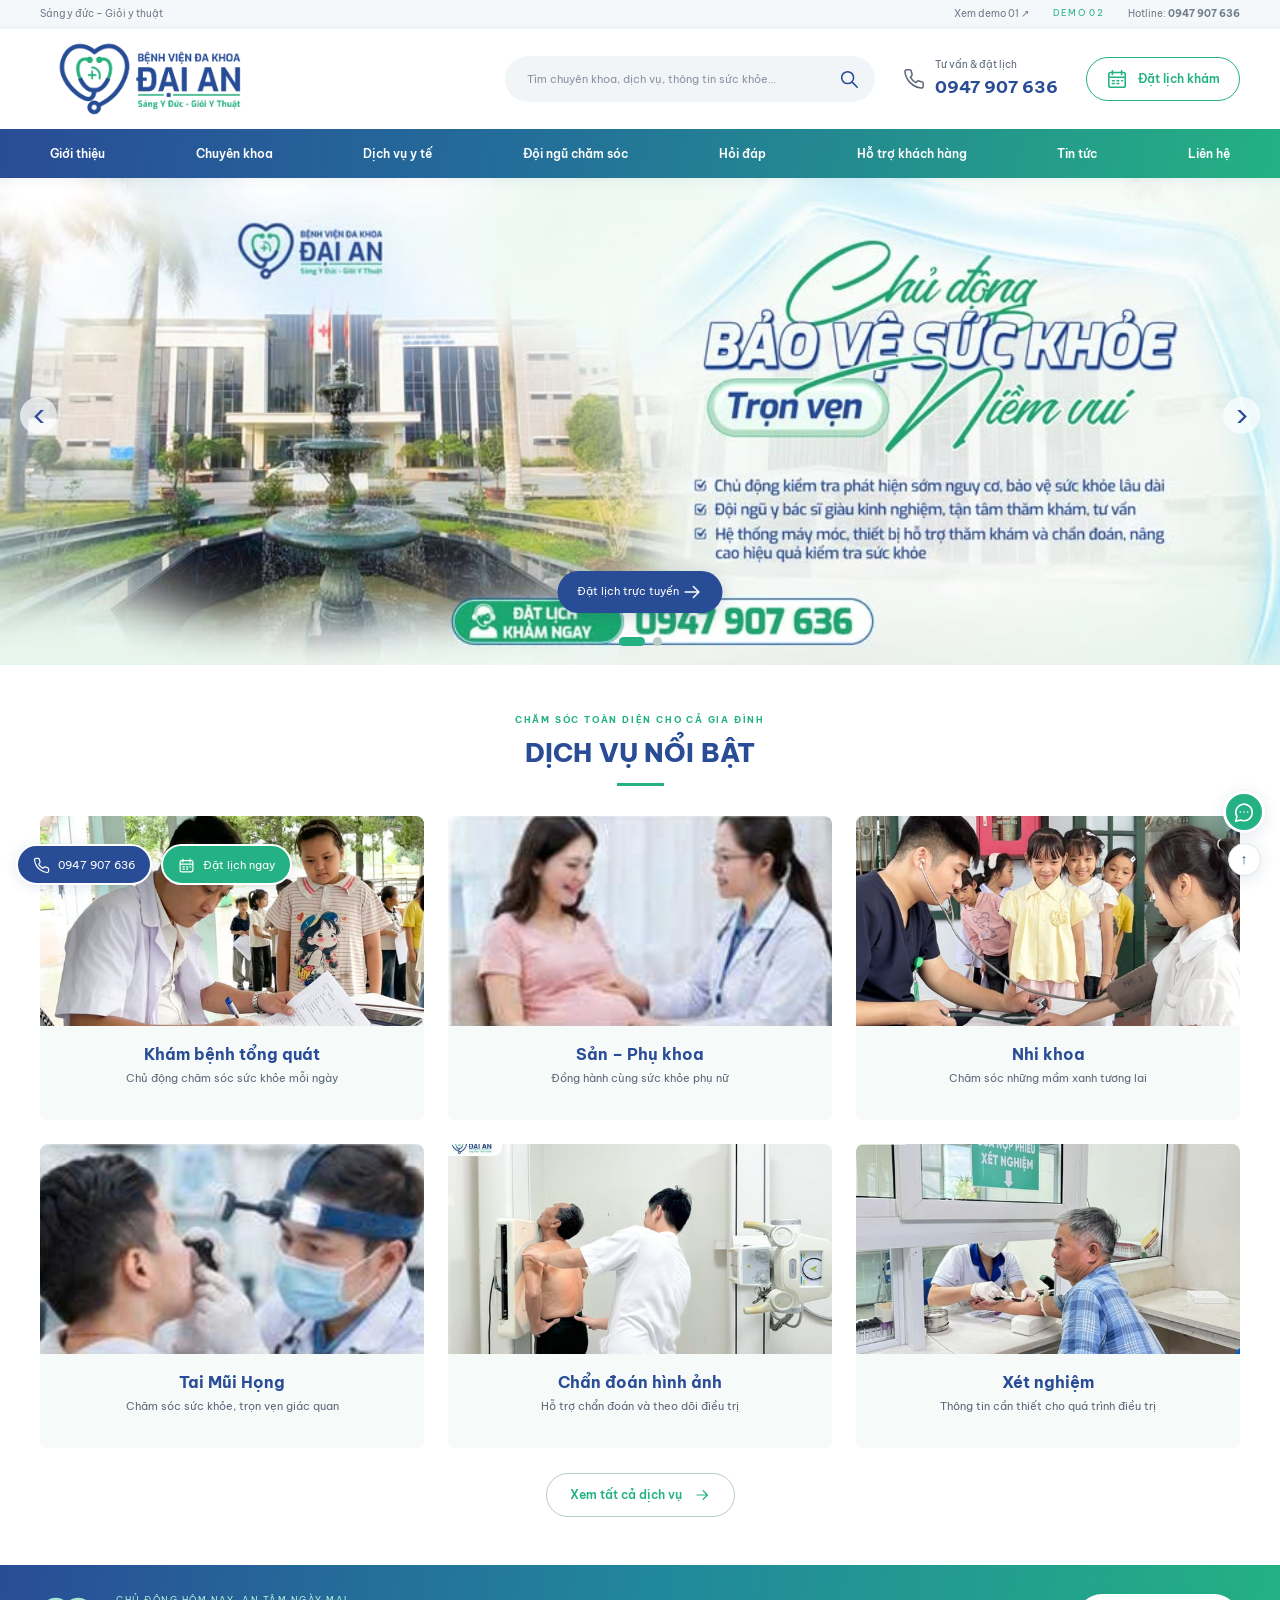
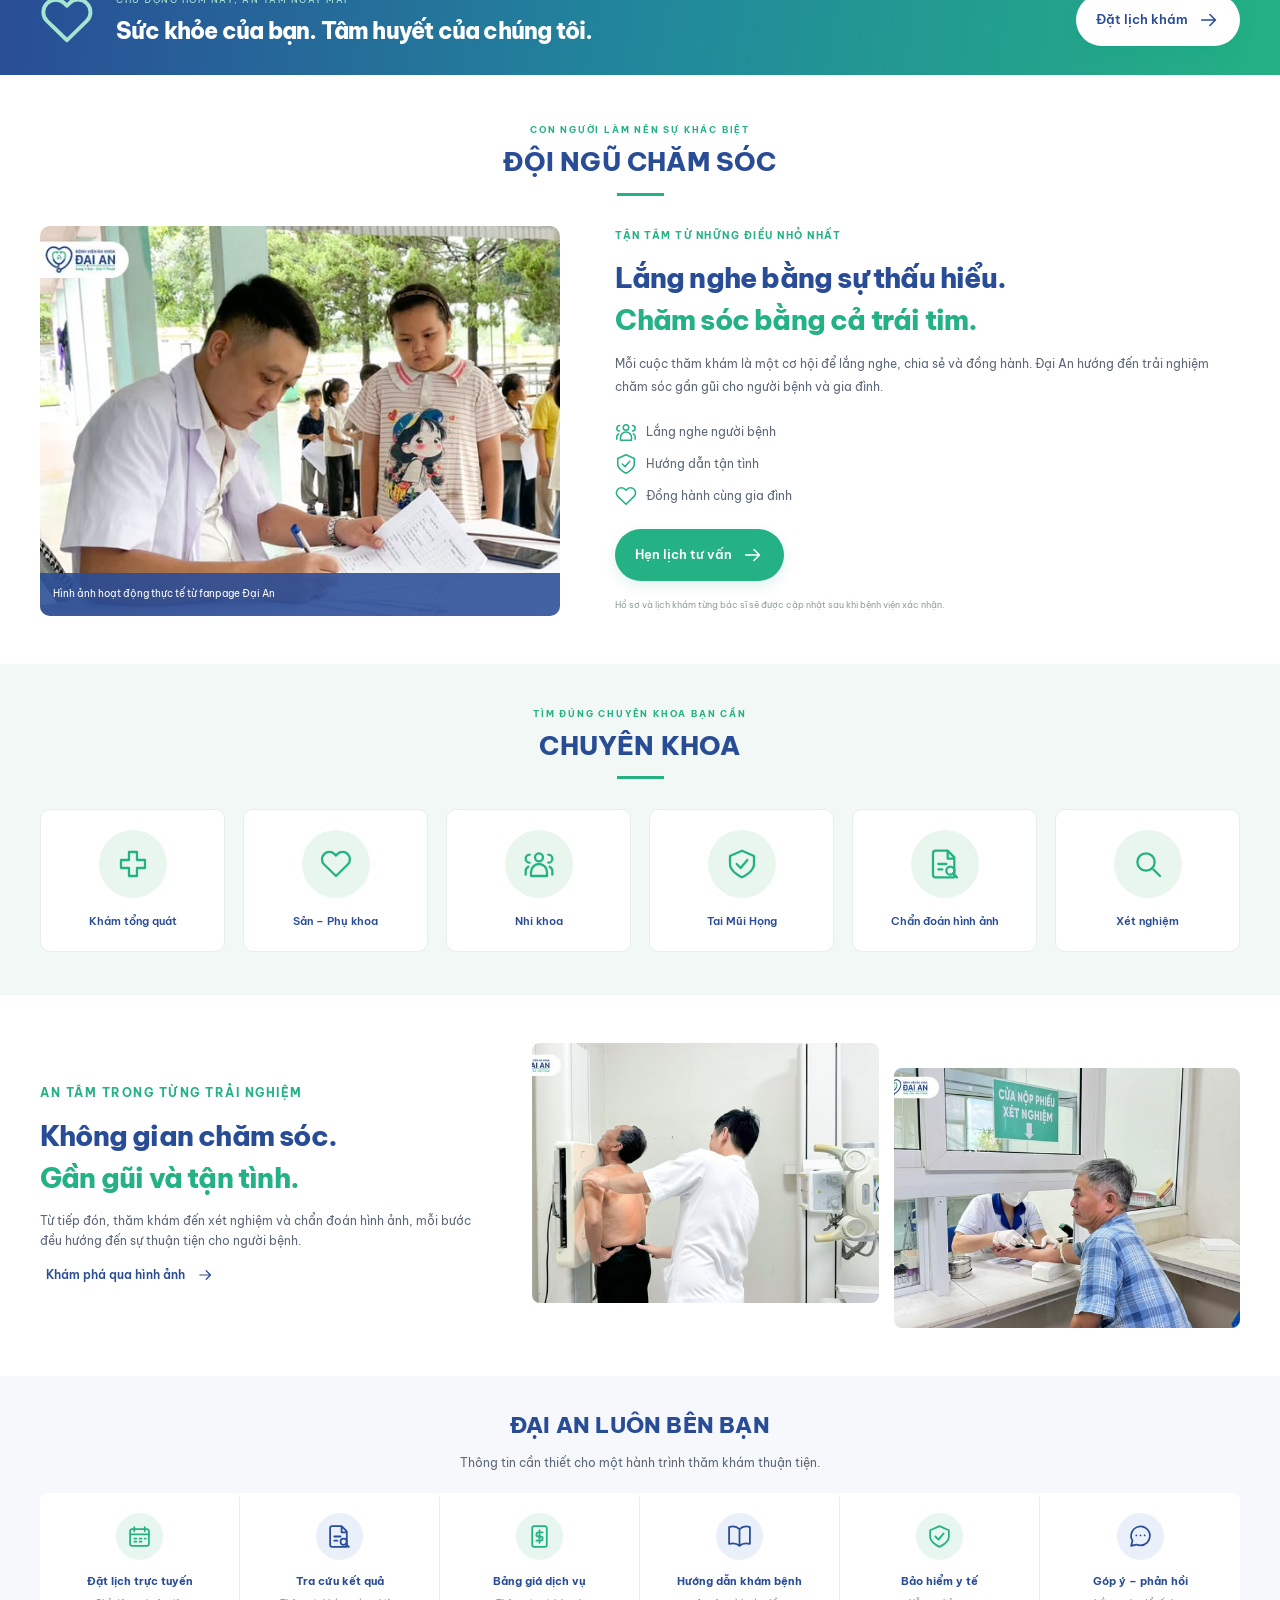
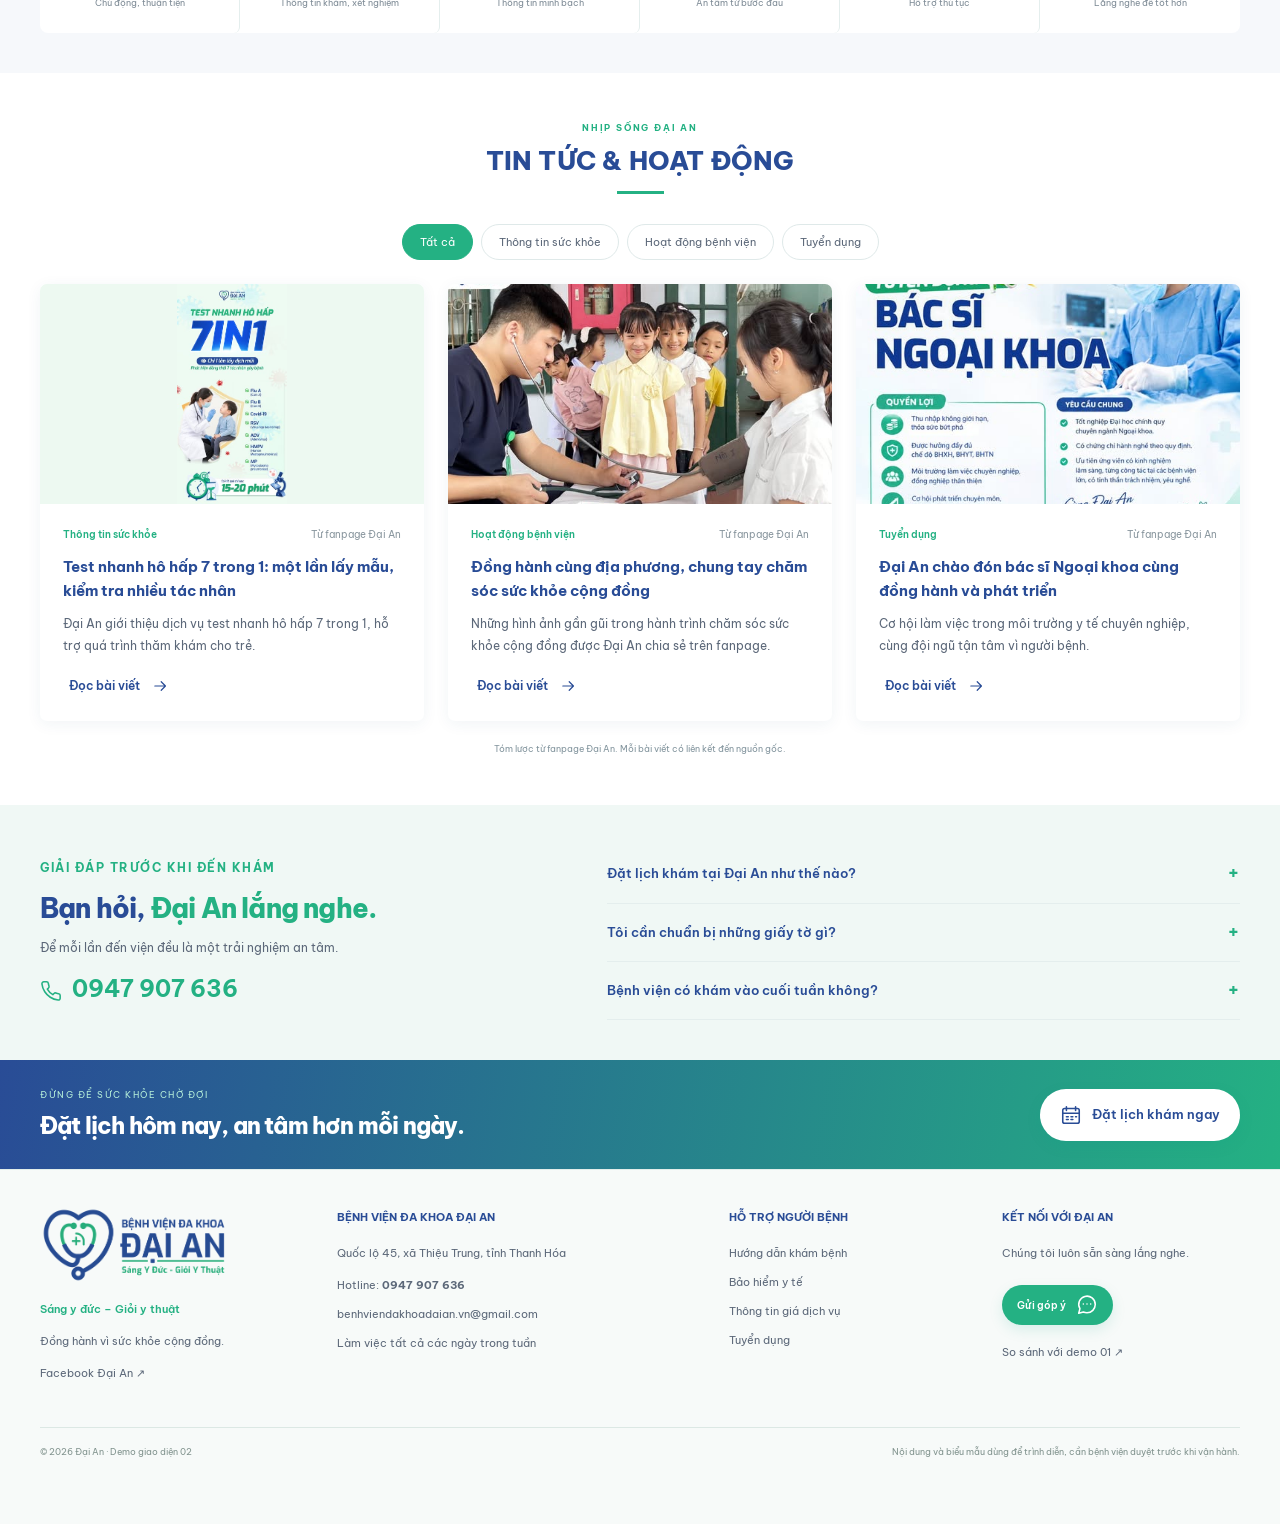
==== demo-2/index.html @ d1b662b1 "Add second Dai An demo with Thu Cuc-inspired layout" ====
<!doctype html>
<html lang="vi"><head><meta charset="utf-8"><meta name="viewport" content="width=device-width,initial-scale=1"><meta name="theme-color" content="#294c96"><title>Đại An — Sáng y đức, giỏi y thuật | Demo 02</title><meta name="description" content="Demo giao diện thứ hai của Bệnh viện Đa khoa Đại An. Chăm sóc sức khỏe cho bạn và gia đình."><link rel="stylesheet" href="../styles.css"><link rel="stylesheet" href="styles.css"><script src="app.js" defer></script><script src="interactions.js" defer></script></head><body>
<a class="skip" href="#main">Đến nội dung chính</a>
<div class="utility"><div class="container"><span>Sáng y đức – Giỏi y thuật</span><div><a href="../">Xem demo 01 ↗</a><span class="demo-label">DEMO 02</span><a href="tel:0947907636">Hotline: <b>0947 907 636</b></a></div></div></div>
<header class="site-header"><div class="container masthead"><a class="identity" href="#" aria-label="Đại An - Trang chủ"><img src="../assets/Dai_An-01.png" width="2087" height="944" alt="Bệnh viện Đa khoa Đại An"></a><button class="header-search" data-search><span>Tìm chuyên khoa, dịch vụ, thông tin sức khỏe…</span><span data-icon="search"></span></button><a class="hotline" href="tel:0947907636"><span data-icon="phone"></span><span>Tư vấn & đặt lịch<strong>0947 907 636</strong></span></a><button class="button outline" data-book><span data-icon="calendar"></span> Đặt lịch khám</button><button class="icon-button" id="menu-toggle" aria-controls="navigation" aria-expanded="false" aria-label="Mở menu"><span data-icon="menu"></span></button></div><div class="navigation-bar"><nav id="navigation" class="container" aria-label="Điều hướng chính"><a href="#gioi-thieu">Giới thiệu</a><a href="#chuyen-khoa">Chuyên khoa</a><a href="#dich-vu">Dịch vụ y tế</a><a href="#doi-ngu">Đội ngũ chăm sóc</a><a href="#hoi-dap">Hỏi đáp</a><a href="#huong-dan">Hỗ trợ khách hàng</a><a href="#tin-tuc">Tin tức</a><a href="#lien-he">Liên hệ</a></nav></div></header>
<main id="main"><h1 class="visually-hidden">Bệnh viện Đa khoa Đại An — Sáng y đức, giỏi y thuật</h1>
<section class="campaign" aria-label="Thông tin nổi bật"><div class="campaign-slide active" data-slide="0"><img class="cover-banner" src="../assets/9d44f85881139d9f.png" alt="Đại An: Chủ động bảo vệ sức khỏe, trọn vẹn niềm vui" width="960" height="365" fetchpriority="high"><button class="banner-book" data-book aria-label="Đặt lịch khám từ banner">Đặt lịch trực tuyến <span data-icon="arrow"></span></button></div><div class="campaign-slide community-slide" data-slide="1" hidden><div class="container campaign-inner"><div><p class="eyebrow">BỆNH VIỆN ĐA KHOA ĐẠI AN</p><h2>Gửi trọn niềm tin.<br><span>Nhận lại sự tận tâm.</span></h2><p>Đồng hành cùng địa phương, chung tay chăm sóc sức khỏe cộng đồng.</p><button class="button" data-post="cong-dong">Khám phá hoạt động <span data-icon="arrow"></span></button></div><img src="../assets/adc8d1977f6d574e.png" alt="Hoạt động thăm khám cộng đồng của Đại An" width="590" height="443"></div></div><button class="slide-arrow prev" aria-label="Banner trước">‹</button><button class="slide-arrow next" aria-label="Banner sau">›</button><div class="slide-dots" role="group" aria-label="Chọn banner"><button class="selected" aria-label="Banner 1" aria-pressed="true" data-goto="0"></button><button aria-label="Banner 2" aria-pressed="false" data-goto="1"></button></div></section>
<section class="section container" id="dich-vu"><div class="center-heading"><p class="eyebrow">CHĂM SÓC TOÀN DIỆN CHO CẢ GIA ĐÌNH</p><h2>DỊCH VỤ NỔI BẬT</h2><span></span></div><div id="specialty-grid" class="specialty-grid"></div><div class="center-action"><button class="text-link" id="all-specialties">Xem tất cả dịch vụ <span data-icon="arrow"></span></button></div></section>
<section class="health-band" id="gioi-thieu"><div class="container"><div class="band-symbol" data-icon="heart"></div><div><p>CHỦ ĐỘNG HÔM NAY, AN TÂM NGÀY MAI</p><h2>Sức khỏe của bạn. Tâm huyết của chúng tôi.</h2></div><button class="button white" data-book>Đặt lịch khám <span data-icon="arrow"></span></button></div></section>
<section class="section container" id="doi-ngu"><div class="center-heading"><p class="eyebrow">CON NGƯỜI LÀM NÊN SỰ KHÁC BIỆT</p><h2>ĐỘI NGŨ CHĂM SÓC</h2><span></span></div><div class="team-feature"><div class="team-photo"><img src="../assets/55d1223a1ac3ed1d.png" alt="Bác sĩ Đại An thăm khám trong hoạt động cộng đồng" loading="lazy"><span>Hình ảnh hoạt động thực tế từ fanpage Đại An</span></div><div class="team-copy"><p class="eyebrow">TẬN TÂM TỪ NHỮNG ĐIỀU NHỎ NHẤT</p><h2>Lắng nghe bằng sự thấu hiểu.<br><span>Chăm sóc bằng cả trái tim.</span></h2><p>Mỗi cuộc thăm khám là một cơ hội để lắng nghe, chia sẻ và đồng hành. Đại An hướng đến trải nghiệm chăm sóc gần gũi cho người bệnh và gia đình.</p><div class="team-points"><span><i data-icon="users"></i> Lắng nghe người bệnh</span><span><i data-icon="shield"></i> Hướng dẫn tận tình</span><span><i data-icon="heart"></i> Đồng hành cùng gia đình</span></div><button class="button" data-book>Hẹn lịch tư vấn <span data-icon="arrow"></span></button><p class="team-note">Hồ sơ và lịch khám từng bác sĩ sẽ được cập nhật sau khi bệnh viện xác nhận.</p></div></div></section>
<section class="specialties-section" id="chuyen-khoa"><div class="container"><div class="center-heading"><p class="eyebrow">TÌM ĐÚNG CHUYÊN KHOA BẠN CẦN</p><h2>CHUYÊN KHOA</h2><span></span></div><div class="department-grid"><button data-specialty="0"><i data-icon="cross"></i><strong>Khám tổng quát</strong></button><button data-specialty="1"><i data-icon="heart"></i><strong>Sản – Phụ khoa</strong></button><button data-specialty="2"><i data-icon="users"></i><strong>Nhi khoa</strong></button><button data-specialty="3"><i data-icon="shield"></i><strong>Tai Mũi Họng</strong></button><button data-specialty="4"><i data-icon="file"></i><strong>Chẩn đoán hình ảnh</strong></button><button data-specialty="5"><i data-icon="search"></i><strong>Xét nghiệm</strong></button></div></div></section>
<section class="section container facilities"><div class="facility-copy"><p class="eyebrow">AN TÂM TRONG TỪNG TRẢI NGHIỆM</p><h2>Không gian chăm sóc.<br><span>Gần gũi và tận tình.</span></h2><p>Từ tiếp đón, thăm khám đến xét nghiệm và chẩn đoán hình ảnh, mỗi bước đều hướng đến sự thuận tiện cho người bệnh.</p><button class="text-link" id="open-gallery">Khám phá qua hình ảnh <span data-icon="arrow"></span></button></div><div class="facility-images"><img src="../assets/4c135fdb1e0c0e75.png" alt="Hoạt động chụp X-quang tại Đại An" loading="lazy"><img src="../assets/b89bed8cfcf32aa1.png" alt="Hoạt động lấy mẫu xét nghiệm" loading="lazy"></div></section>
<section id="huong-dan" class="support-section"><div class="container"><div class="center-heading"><h2>ĐẠI AN LUÔN BÊN BẠN</h2><p>Thông tin cần thiết cho một hành trình thăm khám thuận tiện.</p></div><div class="quick-services"></div></div></section>
<section class="section container" id="tin-tuc"><div class="center-heading"><p class="eyebrow">NHỊP SỐNG ĐẠI AN</p><h2>TIN TỨC & HOẠT ĐỘNG</h2><span></span></div><div class="news-filters" role="group" aria-label="Lọc tin tức"><button class="active" data-filter="all" aria-pressed="true">Tất cả</button><button data-filter="health" aria-pressed="false">Thông tin sức khỏe</button><button data-filter="community" aria-pressed="false">Hoạt động bệnh viện</button><button data-filter="recruit" aria-pressed="false">Tuyển dụng</button></div><div class="news-grid" id="news-grid"></div><p class="source-note">Tóm lược từ fanpage Đại An. Mỗi bài viết có liên kết đến nguồn gốc.</p></section>
<section class="question-section" id="hoi-dap"><div class="container question-grid"><div><p class="eyebrow">GIẢI ĐÁP TRƯỚC KHI ĐẾN KHÁM</p><h2>Bạn hỏi, <span>Đại An lắng nghe.</span></h2><p>Để mỗi lần đến viện đều là một trải nghiệm an tâm.</p><a href="tel:0947907636" class="question-phone"><span data-icon="phone"></span> 0947 907 636</a></div><div class="faq"><details><summary>Đặt lịch khám tại Đại An như thế nào?</summary><p>Gọi hotline 0947 907 636 hoặc liên hệ fanpage. Biểu mẫu trên website là trải nghiệm demo, chưa tạo lịch khám thực tế.</p></details><details><summary>Tôi cần chuẩn bị những giấy tờ gì?</summary><p>Mang theo giấy tờ tùy thân, thông tin BHYT và hồ sơ khám trước đây nếu có. Liên hệ bệnh viện để được hướng dẫn phù hợp với dịch vụ.</p></details><details><summary>Bệnh viện có khám vào cuối tuần không?</summary><p>Fanpage Đại An thông báo làm việc cả thứ Bảy và Chủ nhật. Vui lòng gọi trước để xác nhận lịch chuyên khoa.</p></details></div></div></section>
<section class="booking-strip"><div class="container"><div><p>ĐỪNG ĐỂ SỨC KHỎE CHỜ ĐỢI</p><h2>Đặt lịch hôm nay, an tâm hơn mỗi ngày.</h2></div><button class="button white" data-book><span data-icon="calendar"></span> Đặt lịch khám ngay</button></div></section>
</main>
<footer id="lien-he"><div class="container footer-grid"><div class="footer-brand"><a href="#"><img src="../assets/Dai_An-01.png" width="2087" height="944" alt="Bệnh viện Đa khoa Đại An"></a><p>Sáng y đức – Giỏi y thuật</p><p>Đồng hành vì sức khỏe cộng đồng.</p><a href="https://www.facebook.com/bvdkdaian/" target="_blank" rel="noopener">Facebook Đại An ↗</a></div><div><h3>BỆNH VIỆN ĐA KHOA ĐẠI AN</h3><p>Quốc lộ 45, xã Thiệu Trung, tỉnh Thanh Hóa</p><a href="tel:0947907636">Hotline: <strong>0947 907 636</strong></a><a href="mailto:benhviendakhoadaian.vn@gmail.com">benhviendakhoadaian.vn@gmail.com</a><p>Làm việc tất cả các ngày trong tuần</p></div><div><h3>HỖ TRỢ NGƯỜI BỆNH</h3><button data-info="guide">Hướng dẫn khám bệnh</button><button data-info="insurance">Bảo hiểm y tế</button><button data-info="prices">Thông tin giá dịch vụ</button><button data-recruit>Tuyển dụng</button></div><div><h3>KẾT NỐI VỚI ĐẠI AN</h3><p>Chúng tôi luôn sẵn sàng lắng nghe.</p><button class="button" data-info="feedback">Gửi góp ý <span data-icon="message"></span></button><a href="../">So sánh với demo 01 ↗</a></div></div><div class="container footer-bottom"><span>© 2026 Đại An · Demo giao diện 02</span><span>Nội dung và biểu mẫu dùng để trình diễn, cần bệnh viện duyệt trước khi vận hành.</span></div></footer>
<div class="sticky-contact"><a href="tel:0947907636"><span data-icon="phone"></span> 0947 907 636</a><button data-book><span data-icon="calendar"></span> Đặt lịch ngay</button></div><div class="floating-contact"><a href="https://www.facebook.com/bvdkdaian/" target="_blank" rel="noopener" aria-label="Liên hệ fanpage"><span data-icon="message"></span></a><button id="back-top" aria-label="Về đầu trang">↑</button></div><dialog id="modal" aria-labelledby="modal-title"><button class="modal-close icon-button" aria-label="Đóng hộp thoại">×</button><div id="modal-content"></div></dialog>
</body></html>
---- styles.css ----
@import url('https://fonts.googleapis.com/css2?family=Be+Vietnam+Pro:wght@400;450;500;550;600;650;700;750;800&display=swap');
:root{--blue:#163f7d;--green:#009e7e;--mint:#eaf8f3;--text:#546675;--line:#e4eeed;--shadow:0 8px 30px #173f7010}*{box-sizing:border-box}html{scroll-behavior:smooth;scroll-padding-top:105px}body{margin:0;background:#fff;color:var(--text);font:14px/1.65 'Be Vietnam Pro',Arial,sans-serif}button,input,select,textarea{font:inherit}button,a{-webkit-tap-highlight-color:transparent}button{cursor:pointer}a{color:inherit;text-decoration:none}button{color:inherit}img{max-width:100%;height:auto;display:block}h1,h2,h3,p{margin-top:0}h1,h2,h3{color:var(--blue);line-height:1.35}h2{font-size:30px;font-weight:750;letter-spacing:-.8px;margin-bottom:12px}h2 span{color:var(--green)}h3{font-size:15px}svg{width:22px;height:22px;flex-shrink:0;vertical-align:middle}button{border:0;background:none}a,button,input,select,textarea{outline-offset:5px}a:focus-visible,button:focus-visible,input:focus-visible,select:focus-visible,textarea:focus-visible{outline:3px solid #29b694}.container{max-width:1320px;width:calc(100% - 80px);margin:auto}.topbar{background:#eaf8f5;font-size:11px;color:#536e79}.top-inner{display:flex;align-items:center;gap:28px;height:37px}.top-inner>a,.top-address,.hours{display:flex;align-items:center;gap:7px}.topbar svg{width:14px;height:14px;color:var(--green)}.topbar strong{font-weight:600;color:#325966}.hours{margin-right:auto}.social{background:#2160aa;border-radius:50%;color:#fff!important;width:18px;height:18px;justify-content:center;font:bold 18px Arial}.demo-tag{font-size:9px;letter-spacing:1px;color:#618578}header{background:#fff;position:sticky;top:0;z-index:20;box-shadow:0 2px 10px #1b507209}.nav-wrap{height:88px;display:flex;align-items:center;gap:20px}.brand{width:220px;flex-shrink:0;overflow:hidden;height:74px;display:flex;align-items:center}.brand img{width:230px;max-width:none;height:auto}nav{display:flex;align-items:center;gap:24px;margin-left:auto}nav a,.nav-link{font-size:12px;color:#2e485d;white-space:nowrap;font-weight:550;padding:10px 0}nav a:hover,.nav-link:hover{color:var(--green)}.button{display:inline-flex;justify-content:center;align-items:center;gap:10px;background:var(--green);color:#fff;border-radius:9px;padding:15px 20px;font-size:13px;font-weight:600;line-height:1.5;box-shadow:0 5px 14px #009e7e20;transition:transform .2s,background .2s}.button:hover{background:#00866b;transform:translateY(-2px)}.button.small{font-size:12px;padding:12px 16px;white-space:nowrap;border-radius:30px}.button.small svg{width:18px}.outline{border:1px solid #9baec3;background:#ffffffc9;color:var(--blue);box-shadow:none}.outline:hover{background:#f0faf6}.icon-button{display:grid;place-items:center;width:36px;height:36px;border-radius:50%;color:var(--blue)}.icon-button:hover{background:var(--mint)}#menu-toggle{display:none}.hero{position:relative;min-height:530px;background:#d6f4e9;overflow:hidden}.hero-art{position:absolute;right:0;top:0;width:65%;height:100%;background-image:url('assets/design-reference.png');background-size:173% auto;background-position:right 15%;background-repeat:no-repeat}.hero:after{content:'';position:absolute;inset:0;background:linear-gradient(90deg,#dff8f2 0%,#dff8f270 31%,transparent 56%),linear-gradient(0deg,#28b8a13a,transparent 30%);pointer-events:none}.hero-inner{position:relative;z-index:1;padding:36px 0 62px;display:flex;align-items:end;justify-content:space-between}.hero-panel{width:570px;padding:29px 34px 25px;background:#ffffffef;border:1px solid #fff;border-radius:22px;box-shadow:0 10px 35px #16794c09;backdrop-filter:blur(8px)}.eyebrow{font-size:10px;letter-spacing:1.5px;font-weight:650;color:var(--green);margin-bottom:12px}.hero .eyebrow{font-size:11px;letter-spacing:1px;display:flex;align-items:center;gap:8px}.dot{width:7px;height:7px;background:var(--green);border-radius:50%;box-shadow:0 0 0 4px #dcf4eb}h1{font-size:42px;font-weight:800;letter-spacing:-1.8px;line-height:1.22;margin:16px 0 10px}h1 span{color:var(--green)}.hero h2{font-size:21px;letter-spacing:-.5px;color:#166659;margin:0}.accent-line{width:45px;height:3px;background:var(--green);margin:19px 0}.hero-description{font-size:13px;line-height:1.9;max-width:460px;margin-bottom:23px}.hero-actions{display:flex;gap:12px}.hero-actions .button{font-size:12px;padding:13px 15px}.hero-actions svg{width:18px}.hero-values{display:flex;justify-content:space-between;border-top:1px solid #dce9e5;margin-top:24px;padding-top:18px;gap:10px;font-size:10px}.hero-values span{display:flex;align-items:center;gap:5px}.hero-values svg{color:var(--green);width:15px}.hero-caption{text-align:right;color:white;font:italic 28px/1.5 Georgia,serif;text-shadow:0 2px 12px #086b54;transform:rotate(-7deg);margin:0 20px 25px}.hero-caption span{font-size:25px}.quick-services{position:relative;z-index:3;margin-top:-33px;padding:12px;display:grid;grid-template-columns:repeat(6,1fr);background:white;border:1px solid #ecf4f2;border-radius:15px;box-shadow:0 8px 25px #1343710c}.quick-item{display:flex;align-items:center;text-align:left;gap:10px;padding:13px 12px;border-right:1px solid var(--line);transition:background .2s;border-radius:6px}.quick-item:last-child{border:0}.quick-item:hover{background:var(--mint)}.quick-icon{display:grid;place-items:center;width:40px;height:44px;border-radius:12px;color:var(--green);background:#e7f7f0;flex-shrink:0}.quick-item:nth-child(even) .quick-icon{background:#e9f0fa;color:var(--blue)}.quick-icon svg{width:25px;height:25px}.quick-item strong{display:block;color:var(--blue);font-size:11px;font-weight:650}.quick-item small{font-size:9px;color:#7e8b96}.quick-item>.arrow{margin-left:auto;color:var(--green)}.quick-item>.arrow svg{width:13px}.section{padding-top:51px;padding-bottom:46px}.section-heading{display:flex;align-items:end;justify-content:space-between;margin-bottom:24px;gap:15px}.section-heading .eyebrow{margin-bottom:5px;font-size:9px}.section-heading h2{margin:0}.text-link{display:inline-flex;align-items:center;gap:12px;font-size:12px;color:var(--blue);font-weight:550}.text-link:hover{color:var(--green)}.text-link svg{width:17px}.specialty-grid{display:grid;grid-template-columns:repeat(6,1fr);gap:16px}.specialty-card{border:1px solid #e6efee;border-radius:12px;overflow:hidden;background:white;box-shadow:0 5px 20px #153d6806;transition:transform .2s,box-shadow .2s;position:relative;text-align:left;padding:0}.specialty-card:hover{transform:translateY(-5px);box-shadow:var(--shadow)}.specialty-photo{width:100%;height:137px;object-fit:cover}.reference-photo{background-image:url('assets/design-reference.png');background-size:675% auto;background-position:22% 82.2%;height:137px}.reference-photo.ent{background-position:59% 82.2%}.specialty-body{padding:15px 13px 16px;min-height:98px}.specialty-card h3{font-size:12px;margin:0 12px 6px 0;font-weight:700}.specialty-card p{font-size:10px;line-height:1.6;margin:0;max-width:140px}.card-arrow{position:absolute;right:11px;bottom:51px;border-radius:50%;background:#e1f6ec;width:21px;height:21px;color:var(--green);display:grid;place-items:center}.card-arrow svg{width:13px}.why-section{background:linear-gradient(100deg,#f3faf8,#f5f9fd);padding:33px 0 37px;border-top:1px solid #eff6f2;border-bottom:1px solid #eff6f2}.section-note{font-size:12px;color:#788f96}.benefits{display:grid;grid-template-columns:repeat(4,1fr);gap:26px}.benefits article{display:flex;gap:14px;align-items:center;border-right:1px solid #dce8e7;padding-right:18px}.benefits article:last-child{border:0}.benefit-icon{width:58px;height:58px;background:#e0f4ed;color:var(--green);flex-shrink:0;border-radius:50%;display:grid;place-items:center}.benefit-icon svg{width:29px;height:29px}.benefit-icon.blue{color:var(--blue);background:#e7effa}.benefits h3{font-size:12px;margin:0 0 6px}.benefits p{font-size:10px;margin:0;line-height:1.8}.news-filters{display:flex;gap:8px;margin-bottom:24px;flex-wrap:wrap}.news-filters button{padding:8px 17px;border:1px solid #dfe9e9;border-radius:30px;font-size:11px;background:white}.news-filters button.active{color:white;border-color:var(--green);background:var(--green)}.news-grid{display:grid;grid-template-columns:repeat(3,1fr);gap:24px}.news-card{border:1px solid var(--line);border-radius:13px;overflow:hidden;background:#fff;transition:box-shadow .2s}.news-card:hover{box-shadow:var(--shadow)}.news-image-button{width:100%;padding:0;display:block;overflow:hidden;background:#e9f6f1}.news-image-button img{width:100%;height:225px;object-fit:cover;transition:transform .4s}.news-image-button:hover img{transform:scale(1.025)}.news-card:first-child img{object-fit:contain;background:#edf9f1}.news-card .news-body{padding:23px}.news-meta{display:flex;justify-content:space-between;gap:10px;font-size:10px;color:#8a979f;margin-bottom:11px}.news-meta b{font-weight:550;color:var(--green)}.news-card h3{font-size:17px;line-height:1.6;margin-bottom:10px}.news-title{text-align:left;padding:0;color:inherit;font:inherit}.news-card p{font-size:12px;line-height:1.85;margin-bottom:17px}.source-note{font-size:10px;color:#82949d;margin:21px 0 0}.care-banner{background:linear-gradient(110deg,#124878,#008f78);color:#d7ebe8;border-radius:20px;padding:35px 48px;display:flex;align-items:center;gap:30px;overflow:hidden;position:relative}.care-banner h2{font-size:29px;color:white;margin:0 0 9px;letter-spacing:-.5px}.care-banner .eyebrow{color:#9ee5cd;font-size:9px}.care-banner p:last-child{margin:0;font-size:12px}.care-symbol{color:#68cfb0;opacity:.4}.care-symbol svg{width:88px;height:88px}.care-action{margin-left:auto;display:flex;align-items:center;flex-direction:column;gap:14px}.white{color:var(--blue);background:white}.white:hover{background:#e2f5ee}.care-action>a{font-size:12px}.guide-section{display:grid;grid-template-columns:1fr 1.35fr;gap:80px;padding-top:62px;padding-bottom:66px}.guide-section>div>p{max-width:340px;font-size:12px}.guide-section>div>.eyebrow{font-size:9px}.faq details{border-bottom:1px solid var(--line);padding:17px 0}.faq summary{cursor:pointer;color:var(--blue);font-size:13px;font-weight:550;list-style:none;display:flex;justify-content:space-between;gap:15px}.faq summary:after{content:'+';font-size:20px;color:var(--green);line-height:1}.faq details[open] summary:after{content:'−'}.faq p{font-size:12px;line-height:1.8;margin:13px 25px 0 0}footer{background:#f2f8f7;border-top:1px solid #e3eeea}.footer-grid{display:grid;grid-template-columns:1.2fr 1.5fr 1fr 1.2fr;gap:45px;padding-top:40px;padding-bottom:35px}.footer-brand img{width:220px;mix-blend-mode:multiply;margin-left:-16px;margin-top:-15px}.footer-grid h3{font-size:13px;margin:0 0 18px}.footer-grid p,.footer-grid a,.footer-grid button{font-size:11px;line-height:1.9}.footer-grid a,.footer-grid button{display:block;margin-bottom:8px;text-align:left;padding:0;overflow-wrap:anywhere}.footer-grid a:hover,.footer-grid button:hover{color:var(--green)}.footer-grid p svg{width:15px;color:var(--green)}.footer-brand>p:first-of-type{color:var(--green);font-weight:600;margin-top:-4px}.facebook-link{border:1px solid #d7e6e3;border-radius:8px;padding:10px!important;background:#fff}.facebook-link b{font:bold 24px Arial;color:var(--blue);padding-right:7px}.open-status{font-size:10px;color:var(--green)}.open-status i{display:inline-block;width:6px;height:6px;border-radius:50%;background:var(--green);margin-right:5px}.footer-bottom{border-top:1px solid #dce8e4;padding:17px 0;display:flex;justify-content:space-between;gap:15px;font-size:9px;color:#81938e}.floating-contact{position:fixed;bottom:24px;right:15px;display:flex;flex-direction:column;gap:10px;z-index:15}.floating-contact a,.floating-contact button{width:42px;height:42px;display:grid;place-items:center;color:white;background:var(--green);border-radius:50%;box-shadow:0 3px 15px #143e7520;border:3px solid white}.floating-contact a:nth-child(2){background:var(--blue)}.floating-contact button{background:white;color:var(--blue);border:1px solid #dce8e5;height:33px;width:33px;margin:auto}dialog{border:0;border-radius:18px;max-width:660px;width:calc(100% - 32px);padding:36px;color:var(--text);box-shadow:0 20px 100px #06254840;max-height:90vh;overflow-y:auto}dialog::backdrop{background:#102c4b88;backdrop-filter:blur(4px)}body.modal-open{overflow:hidden}.modal-close{position:absolute;top:12px;right:12px;font-size:28px}.modal-eyebrow{margin-bottom:8px}.modal-content h2,#modal-title{font-size:26px;margin-right:20px}.modal-intro{font-size:13px}.form-grid{display:grid;grid-template-columns:1fr 1fr;gap:16px}.field{display:flex;flex-direction:column;gap:6px;font-size:12px;color:var(--blue);font-weight:550}.field.full{grid-column:1/-1}.field input,.field select,.field textarea,.search-input{border:1px solid #d4e2e1;padding:11px 12px;border-radius:7px;width:100%;background:#fff;color:#355164;min-height:45px}.field textarea{resize:vertical;min-height:90px}.demo-notice{background:#eff8f4;border-left:3px solid var(--green);padding:12px 15px;font-size:11px;border-radius:5px;margin:20px 0}.form-submit{width:100%;margin-top:20px}.success{text-align:center;padding:25px 0}.success-icon{width:65px;height:65px;border-radius:50%;background:var(--mint);color:var(--green);margin:0 auto 20px;display:grid;place-items:center;font-size:28px}.article-image{width:100%;max-height:350px;object-fit:contain;background:#eff8f4;border-radius:10px;margin:20px 0}.article-text{font-size:13px;line-height:1.9}.article-source{margin-top:22px}.search-results{display:flex;flex-direction:column;gap:8px;margin-top:18px}.search-result{text-align:left;border:1px solid var(--line);border-radius:8px;padding:12px 15px;color:var(--blue)}.search-result:hover{background:var(--mint)}.search-result small{display:block;color:var(--green);font-size:10px}.info-list{padding-left:21px;font-size:13px;line-height:2}.result-panel{margin-top:18px;padding:18px;background:var(--mint);border-radius:9px;font-size:12px}.skip{position:fixed;top:-100px;z-index:100;background:#fff;padding:10px}.skip:focus{top:0}[hidden]{display:none!important}
@media(min-width:1500px){.hero-art{background-position:right 15%;background-size:173% auto}.hero{max-height:580px}}@media(max-width:1250px){nav{gap:15px}.nav-wrap{gap:12px}.brand{width:190px}.brand img{width:200px}nav a,.nav-link{font-size:11px}.quick-item{padding:10px 7px;gap:7px}.quick-icon{width:33px}.quick-item small{font-size:8px}.hero-panel{width:535px}.hero-art{width:70%;background-size:173% auto}.specialty-grid{gap:12px}.specialty-photo,.reference-photo{height:119px}.benefits{gap:15px}.benefit-icon{width:47px;height:47px}.benefits article{gap:10px}.footer-grid{gap:25px}.search-toggle{display:none}}
@media(max-width:1050px){.container{width:calc(100% - 48px)}#menu-toggle{display:grid}.nav-wrap{height:80px}.brand{margin-right:auto}nav{display:none;position:absolute;top:80px;left:0;right:0;background:white;padding:20px 24px;box-shadow:0 14px 20px #153e7512;grid-template-columns:repeat(2,1fr);gap:10px}nav.open{display:grid}nav a,.nav-link{font-size:14px;text-align:left}.search-toggle{display:grid}.top-address{margin-right:auto}.hours{display:none}.hero-art{width:80%;background-size:auto 1030px;background-position:75% 15%}.hero-panel{width:510px;padding:26px}.hero h1{font-size:39px}.hero-caption{display:none}.quick-services{grid-template-columns:repeat(3,1fr)}.quick-item:nth-child(3){border:0}.quick-item{padding:12px 15px}.quick-item small{font-size:10px}.quick-item strong{font-size:12px}.quick-icon{width:40px}.specialty-grid{grid-template-columns:repeat(3,1fr);gap:20px}.specialty-photo,.reference-photo{height:165px}.reference-photo{background-size:675% auto}.benefits{grid-template-columns:repeat(2,1fr);gap:24px}.benefits article:nth-child(2){border:0}.news-image-button img{height:180px}.news-card .news-body{padding:17px}.news-card h3{font-size:15px}.care-symbol{display:none}.guide-section{gap:40px}.footer-grid{grid-template-columns:1fr 1fr}.top-inner{gap:18px}}
@media(max-width:640px){.container{width:calc(100% - 32px)}.topbar{font-size:10px}.top-inner{gap:12px;height:31px}.top-address,.social{display:none!important}.demo-tag{margin-left:auto}.nav-wrap{height:71px;gap:7px}.brand{width:149px;height:65px}.brand img{width:155px}.button.small{font-size:10px;padding:10px 12px}.button.small svg{display:none}.search-toggle{width:28px}#menu-toggle{width:29px}nav{top:71px}.hero{min-height:650px}.hero-art{width:100%;height:280px;top:auto;bottom:0;background-size:173% auto;background-position:right 15%}.hero:after{background:linear-gradient(180deg,#e1f8f0 0%,#e1f8f0 45%,transparent 76%)}.hero-inner{padding:22px 0 230px}.hero-panel{width:100%;padding:23px 21px;border-radius:15px}.hero .eyebrow{font-size:8px;letter-spacing:.7px}.hero h1{font-size:34px;letter-spacing:-1.2px;line-height:1.18;margin:14px 0}.hero h2{font-size:17px}.accent-line{margin:15px 0}.hero-description{font-size:12px;line-height:1.8;margin-bottom:18px}.hero-actions{gap:8px;flex-wrap:wrap}.hero-actions .button{padding:11px 12px;font-size:10px}.hero-actions .button>svg:last-child{display:none}.hero-values{font-size:8px;gap:7px;padding-top:15px;margin-top:18px}.hero-values svg{width:12px}.quick-services{margin-top:-30px;padding:7px;border-radius:12px;grid-template-columns:repeat(2,1fr)}.quick-item{padding:11px 7px;gap:8px}.quick-item:nth-child(3){border-right:1px solid var(--line)}.quick-item:nth-child(even){border:0}.quick-icon{width:33px;height:38px}.quick-icon svg{width:22px}.quick-item strong{font-size:10px}.quick-item small{font-size:8px}.quick-item>.arrow{display:none}.section{padding-top:34px;padding-bottom:32px}h2{font-size:25px}.section-heading{align-items:start;margin-bottom:20px}.section-heading .eyebrow{font-size:7px;letter-spacing:1px}.section-heading>.text-link{font-size:9px;gap:5px;max-width:90px;line-height:1.6;margin-top:17px}.section-heading>.text-link svg{width:13px}.specialty-grid{grid-template-columns:repeat(2,1fr);gap:13px}.specialty-photo,.reference-photo{height:120px}.specialty-body{padding:13px 10px;min-height:95px}.specialty-card h3{font-size:11px}.specialty-card p{font-size:9px;max-width:110px}.card-arrow{right:8px;bottom:45px;width:18px;height:18px}.section-note{display:none}.why-section{padding:28px 0}.benefits{gap:22px 15px}.benefits article{display:block;border:0;padding:0}.benefit-icon{width:45px;height:45px;margin-bottom:10px}.benefits h3{font-size:11px}.benefits p{font-size:10px}.news-grid{grid-template-columns:1fr;gap:20px}.news-image-button img{height:235px}.news-filters{gap:6px}.news-filters button{font-size:9px;padding:7px 11px}.news-card h3{font-size:16px}.news-card .news-body{padding:20px}.care-banner{padding:28px 25px;display:block;border-radius:14px}.care-banner h2{font-size:25px}.care-banner p:last-child{font-size:11px}.care-action{align-items:start;margin-top:23px}.care-action .button{font-size:12px;padding:12px 15px}.guide-section{grid-template-columns:1fr;gap:15px;padding-top:35px;padding-bottom:35px}.faq summary{font-size:12px}.footer-grid{grid-template-columns:1fr;gap:24px;padding-top:32px}.footer-brand img{width:220px}.footer-grid h3{margin-bottom:12px}.footer-bottom{flex-direction:column;font-size:8px;gap:5px}.floating-contact{right:8px;bottom:15px}.floating-contact a{width:37px;height:37px}.floating-contact svg{width:18px}dialog{padding:29px 22px;max-height:88vh}.form-grid{grid-template-columns:1fr}.field.full{grid-column:auto}#modal-title{font-size:22px}.hero-values span{gap:3px}}
@media(prefers-reduced-motion:reduce){html{scroll-behavior:auto}*,*:before,*:after{transition:none!important}}

/* Keep the reference artwork inside its photo region at every viewport. */
.hero-art{background-size:auto 240%;background-position:right 16.2%}.hero-caption{display:none}


.reference-photo{background-size:auto 970%;background-position:22% 75.15%}.reference-photo.ent{background-position:59% 75.15%}


/* Preserve the original aspect ratio of the footer identity and full-width banner. */
.footer-brand img{height:auto;object-fit:contain}
.visually-hidden{position:absolute;width:1px;height:1px;padding:0;margin:-1px;overflow:hidden;clip-path:inset(50%);white-space:nowrap;border:0}
.hero.hero-banner{min-height:0;max-height:none;background:#edf8f3;overflow:hidden}
.hero.hero-banner::after{display:none}
.hero-banner-image{display:block;width:100%;max-width:none;height:auto;margin:0}
.hero-banner + .quick-services{margin-top:20px}
@media(max-width:640px){.hero-banner + .quick-services{margin-top:12px}}

/* Booking panel overlays the unchanged, full-width cover image. */
.hero-overlay{position:absolute;inset:0;z-index:1;display:flex;align-items:center;pointer-events:none}
.hero-overlay .hero-panel{pointer-events:auto;width:min(570px,46%);padding:26px 30px;background:rgba(255,255,255,.94)}
.hero-overlay h1{font-size:36px;letter-spacing:-1.2px;margin:12px 0 10px}
.hero-overlay h2{font-size:20px}
.hero-overlay .hero-values{gap:0;font-size:10px}
.hero-overlay .hero-values>span{display:block;padding:0 12px;border-left:1px solid #d4e5df}
.hero-overlay .hero-values>span:first-child{padding-left:0;border-left:0}
@media(min-width:1051px) and (max-width:1400px){
 .hero-overlay .hero-panel{padding:20px 24px;width:48%}
 .hero-overlay h1{font-size:30px;margin:8px 0}
 .hero-overlay h2{font-size:17px}
 .hero-overlay .eyebrow{font-size:9px;margin-bottom:8px}
 .hero-overlay .accent-line{margin:13px 0}
 .hero-overlay .hero-description{font-size:12px;line-height:1.7;margin-bottom:16px}
 .hero-overlay .hero-values{margin-top:16px;padding-top:14px;font-size:9px}
}
@media(max-width:1050px){
 .hero-overlay{position:relative;inset:auto;margin-top:-80px;padding-bottom:22px}
 .hero-overlay .hero-panel{width:min(570px,100%)}
}
@media(max-width:640px){
 .hero-overlay{margin-top:-22px;padding-bottom:12px}
 .hero-overlay .hero-panel{width:100%;padding:22px 20px}
 .hero-overlay h1{font-size:30px}
 .hero-overlay h2{font-size:17px}
 .hero-overlay .hero-values{font-size:8px}
 .hero-overlay .hero-values>span{padding:0 7px}
}
---- demo-2/styles.css ----
/* Demo 02: two-tier navigation, wide campaigns and centered editorial sections. */
:root{--blue:#294c96;--green:#24b183;--mint:#edf9f4;--text:#5c6879}body{background:white;font-family:'Be Vietnam Pro',Arial,sans-serif}.container{max-width:1200px;width:calc(100% - 64px)}.utility{background:#f5f8fa;font-size:10px;color:#6e7c8c}.utility>.container{height:29px;display:flex;justify-content:space-between;align-items:center}.utility .container>div{display:flex;gap:24px}.demo-label{font-size:9px;letter-spacing:1.3px;color:var(--green)}.site-header{position:sticky;top:0;background:white;box-shadow:0 2px 12px #153d6910}.masthead{display:flex;align-items:center;gap:28px;height:100px}.identity{width:220px;flex-shrink:0}.identity img{width:220px;height:auto}.header-search{display:flex;align-items:center;justify-content:space-between;gap:15px;margin-left:auto;background:#f2f5f7;border-radius:30px;padding:12px 15px 12px 22px;width:370px;text-align:left;font-size:11px;color:#8993a1}.header-search>span:last-child{color:var(--blue)}.hotline{display:flex;align-items:center;gap:10px;font-size:10px;white-space:nowrap}.hotline>svg{width:30px;height:30px;color:var(--green)}.hotline strong{display:block;font-size:17px;color:var(--blue)}.masthead>.button{border:1.5px solid var(--green);color:var(--green);border-radius:30px;white-space:nowrap;padding:10px 19px;font-size:12px}.navigation-bar{background:linear-gradient(100deg,#294c96 0%,#236d9a 40%,#24b183 100%)}nav.container{display:flex;justify-content:space-between;gap:12px;margin:auto;height:49px}nav a{color:#fff;font-size:12px;font-weight:600;padding:14px 10px}nav a:hover{color:#fff;background:#ffffff18}.campaign{position:relative;overflow:hidden;background:#eaf7f1}.campaign-slide{position:relative}.cover-banner{width:100%;height:auto;max-height:610px;object-fit:cover}.banner-book{position:absolute;bottom:52px;left:50%;transform:translateX(-50%);background:var(--blue);color:#fff;padding:10px 19px;border-radius:24px;font-size:11px;box-shadow:0 3px 16px #223b4b30}.slide-arrow{position:absolute;top:45%;background:#ffffffb0;color:var(--blue);border-radius:50%;width:37px;height:37px;font-size:30px;display:grid;place-items:center;line-height:1}.prev{left:20px}.next{right:20px}.slide-dots{position:absolute;bottom:19px;left:0;right:0;display:flex;justify-content:center;gap:8px}.slide-dots button{width:9px;height:9px;padding:0;background:#bacbc5;border-radius:50%}.slide-dots button.selected{background:var(--green);width:26px;border-radius:7px}.campaign-inner{display:grid;grid-template-columns:1fr 1fr;align-items:center;gap:45px;min-height:440px;padding:35px 0}.campaign-inner h2{font-size:43px;line-height:1.3;letter-spacing:-1.7px}.campaign-inner p:not(.eyebrow){max-width:430px}.campaign-inner img{width:100%;height:355px;object-fit:cover;border-radius:100px 12px 100px 12px}.section{padding:48px 0}.center-heading{text-align:center;margin-bottom:30px}.center-heading h2{font-size:26px;letter-spacing:.2px;font-weight:750;margin:0 0 13px}.center-heading>.eyebrow{font-size:9px;letter-spacing:1.8px;margin-bottom:7px}.center-heading>span{display:block;background:var(--green);width:47px;height:3px;margin:auto}.center-heading>p:not(.eyebrow){font-size:12px}.specialty-grid{grid-template-columns:repeat(3,1fr);gap:24px}.specialty-card{border:0;border-radius:8px;box-shadow:none;background:#f6faf9}.specialty-photo,.reference-photo{height:210px}.specialty-body{text-align:center;min-height:94px;padding:18px 24px}.specialty-card h3{font-size:16px;margin:0 0 5px}.specialty-card p{font-size:11px;max-width:none}.card-arrow{display:none}.specialty-card:hover{background:#edf7f3;box-shadow:0 6px 20px #294c9610}.reference-photo{background-size:auto 970%;background-position:22% 75.15%}.reference-photo.ent{background-position:59% 75.15%}.center-action{text-align:center;margin-top:25px}.center-action .text-link{border:1px solid #b6ccc5;padding:10px 23px;border-radius:30px;color:var(--green)}.health-band{background:linear-gradient(100deg,#294c96,#21879c,#24b183);color:white}.health-band .container{display:flex;align-items:center;gap:22px;padding:28px 0}.health-band p,.booking-strip p{font-size:9px;letter-spacing:1.5px;margin:0 0 7px;color:#b6efda}.health-band h2{font-size:23px;color:white;margin:0}.health-band .button{margin-left:auto;border-radius:30px;white-space:nowrap}.band-symbol svg{width:54px;height:54px;color:#a4e6d2}.team-feature{display:grid;grid-template-columns:1fr 1.2fr;gap:55px;align-items:center}.team-photo{position:relative}.team-photo img{width:100%;height:390px;object-fit:cover;border-radius:10px}.team-photo>span{position:absolute;left:0;right:0;bottom:0;color:#fff;padding:13px;background:#294c96df;font-size:10px;border-radius:0 0 10px 10px}.team-copy h2{font-size:28px;line-height:1.5}.team-copy>p:not(.eyebrow){font-size:12px;line-height:1.9}.team-points{display:grid;gap:10px;margin:22px 0}.team-points span{font-size:12px;display:flex;align-items:center;gap:9px}.team-points i{color:var(--green);font-style:normal}.team-copy .button{border-radius:30px}.team-copy .team-note{font-size:9px!important;color:#91a098;margin:15px 0 0}.specialties-section{background:#f2f8f6;padding:43px 0}.department-grid{display:grid;grid-template-columns:repeat(6,1fr);gap:18px}.department-grid button{display:flex;flex-direction:column;align-items:center;gap:14px;padding:20px 9px;border-radius:10px;background:white;border:1px solid #e6efe9}.department-grid button:hover{box-shadow:0 8px 20px #294c9610;transform:translateY(-2px)}.department-grid i{display:grid;place-items:center;background:#e8f6ee;border-radius:50%;width:68px;height:68px;color:var(--green)}.department-grid svg{width:32px;height:32px}.department-grid strong{font-size:11px;font-weight:600;color:var(--blue)}.facilities{display:grid;grid-template-columns:1fr 1.6fr;gap:50px;align-items:center}.facility-copy h2{font-size:28px;line-height:1.5}.facility-copy p{font-size:12px}.facility-images{display:grid;grid-template-columns:1fr 1fr;gap:15px}.facility-images img{width:100%;height:260px;object-fit:cover;border-radius:8px}.facility-images img:nth-child(2){margin-top:25px}.support-section{background:#f6f8fb;padding:35px 0 40px}.support-section .center-heading{margin-bottom:20px}.support-section .center-heading h2{font-size:22px}.quick-services{width:100%;margin:0;padding:0;border:0;border-radius:8px;box-shadow:none}.quick-item{padding:20px 12px;display:flex;flex-direction:column;text-align:center;gap:12px}.quick-item>.arrow{display:none}.quick-item strong{font-size:11px}.quick-item small{font-size:9px}.quick-icon{width:47px;height:47px;border-radius:50%}.news-filters{justify-content:center}.news-card{border:0;border-radius:7px;box-shadow:0 3px 15px #244b7210}.news-card h3{font-size:15px}.news-image-button img{height:220px}.source-note{text-align:center;font-size:9px}.question-section{background:#f0f8f5;padding:40px 0}.question-grid{display:grid;grid-template-columns:1fr 1.25fr;gap:60px;align-items:center}.question-grid h2{font-size:27px}.question-grid p{font-size:12px}.question-phone{display:inline-flex;align-items:center;gap:10px;font-size:23px;font-weight:700;color:var(--green)}.faq details{padding:18px 0}.booking-strip{background:linear-gradient(100deg,#294c96,#24b183);padding:28px 0}.booking-strip .container{display:flex;justify-content:space-between;align-items:center;gap:25px}.booking-strip h2{color:white;font-size:23px;margin:0}.booking-strip .button{border-radius:30px}footer{background:#f7faf9}.footer-grid{grid-template-columns:1.1fr 1.5fr 1fr 1fr;gap:35px}.footer-grid h3{font-size:11px}.footer-grid .button{color:white;padding:9px 15px;margin:10px 0 17px;display:inline-flex;border-radius:25px;font-size:10px}.footer-bottom{padding-bottom:65px}.sticky-contact{position:fixed;bottom:15px;left:16px;display:flex;gap:9px;z-index:15}.sticky-contact a,.sticky-contact button{background:var(--blue);border:2px solid white;border-radius:25px;color:white;box-shadow:0 2px 12px #294c9620;font-size:11px;padding:9px 15px;display:flex;align-items:center;gap:8px}.sticky-contact button{background:var(--green)}.sticky-contact svg{width:17px;height:17px}.gallery-grid{display:grid;grid-template-columns:1fr 1fr;gap:12px}.gallery-grid img{width:100%;height:180px;object-fit:cover}.gallery-grid figcaption{font-size:10px;margin-top:7px}.gallery-grid figure{margin:0}.gallery-grid figure:last-child{grid-column:1/-1}.gallery-grid figure:last-child img{height:240px}
@media(max-width:1100px){.masthead{gap:18px}.identity,.identity img{width:185px}.header-search{width:280px}.hotline{display:none}nav a{font-size:11px;padding:14px 6px}.specialty-photo,.reference-photo{height:180px}.team-feature{gap:30px}.department-grid{gap:10px}.footer-grid{gap:20px}}
@media(max-width:800px){.container{width:calc(100% - 36px)}.masthead{height:83px}.masthead>.button{margin-left:auto}.header-search{width:42px;padding:10px;margin-left:auto}.header-search>span:first-child{display:none}#menu-toggle{display:grid}.navigation-bar nav{display:none;position:static;height:auto;padding:13px 0;grid-template-columns:1fr 1fr;background:transparent;box-shadow:none}.navigation-bar nav.open{display:grid}.specialty-grid{grid-template-columns:repeat(2,1fr)}.team-feature{grid-template-columns:1fr 1fr;gap:24px}.team-photo img{height:390px}.team-copy h2{font-size:23px}.department-grid{grid-template-columns:repeat(3,1fr)}.health-band h2{font-size:18px}.band-symbol{display:none}.health-band .button{font-size:10px}.facilities{gap:25px;grid-template-columns:1fr}.facility-images img{height:250px}.question-grid{gap:30px}.footer-grid{grid-template-columns:1fr 1fr}.campaign-inner{min-height:360px;gap:20px}.campaign-inner h2{font-size:30px}.campaign-inner img{height:270px;border-radius:40px 8px}.campaign-inner p{font-size:11px}.banner-book{bottom:32px;font-size:9px;padding:6px 11px}.slide-dots{bottom:10px}.slide-arrow{width:28px;height:28px;font-size:23px}.prev{left:7px}.next{right:7px}.quick-services{grid-template-columns:repeat(3,1fr)}}
@media(max-width:540px){.utility .container>span{display:none}.utility .container>div{width:100%;justify-content:space-between;gap:8px;font-size:8px}.masthead{height:76px;gap:8px}.identity,.identity img{width:149px}.masthead>.button{font-size:9px;padding:8px 11px;margin-left:0}.masthead>.button svg{display:none}.header-search{width:30px;padding:4px}.navigation-bar nav a{font-size:12px}.campaign .cover-banner{min-height:170px;object-fit:cover}.banner-book{bottom:25px;font-size:8px;padding:5px 9px}.banner-book svg{width:12px}.slide-dots{bottom:8px}.slide-dots button{height:6px;width:6px}.slide-dots button.selected{width:18px}.campaign-inner{grid-template-columns:1fr 1fr;gap:10px;min-height:240px;padding:20px 12px 30px}.campaign-inner h2{font-size:22px;letter-spacing:-.8px}.campaign-inner .eyebrow{font-size:6px;letter-spacing:.5px}.campaign-inner p:not(.eyebrow){font-size:9px}.campaign-inner img{height:190px;border-radius:30px 6px}.campaign-inner .button{font-size:8px;padding:8px 10px}.campaign-inner .button svg{display:none}.section{padding:31px 0}.center-heading{margin-bottom:22px}.center-heading h2{font-size:21px}.center-heading>.eyebrow{font-size:7px;letter-spacing:1px}.specialty-grid{gap:13px}.specialty-photo,.reference-photo{height:120px}.specialty-body{padding:13px 9px;min-height:96px}.specialty-card h3{font-size:12px}.specialty-card p{font-size:9px}.health-band .container{display:block;padding:23px 0}.health-band h2{font-size:19px;max-width:290px}.health-band p{font-size:8px}.health-band .button{margin-top:17px;padding:10px 17px}.team-feature{grid-template-columns:1fr}.team-photo img{height:300px}.team-copy h2{font-size:25px}.team-points{margin:16px 0}.specialties-section{padding:30px 0}.department-grid{gap:10px}.department-grid button{padding:16px 5px;gap:10px}.department-grid i{width:47px;height:47px}.department-grid svg{width:25px;height:25px}.department-grid strong{font-size:9px}.facility-copy h2{font-size:26px}.facility-images img{height:180px}.support-section{padding:29px 0}.quick-item{padding:15px 6px}.quick-item strong{font-size:9px}.quick-item small{font-size:8px}.quick-item:nth-child(3){border-right:0}.quick-item:nth-child(2),.quick-item:nth-child(4){border-right:1px solid var(--line)}.quick-item:nth-child(6){border:0}.news-grid{grid-template-columns:1fr}.news-image-button img{height:225px}.question-grid{grid-template-columns:1fr;gap:13px}.question-grid h2{font-size:25px}.question-section{padding:29px 0}.booking-strip .container{display:block}.booking-strip h2{font-size:21px}.booking-strip .button{margin-top:18px;padding:11px 16px;font-size:11px}.footer-grid{grid-template-columns:1fr;gap:23px}.sticky-contact{left:10px;bottom:10px;gap:5px}.sticky-contact a,.sticky-contact button{font-size:9px;padding:8px 11px}.floating-contact{bottom:65px}.gallery-grid img{height:130px}}

html{scroll-padding-top:165px}nav.container{position:static;background:transparent;box-shadow:none}
@media(min-width:801px){#menu-toggle{display:none}nav.container{padding:0}}
@media(max-width:800px){html{scroll-padding-top:95px}}
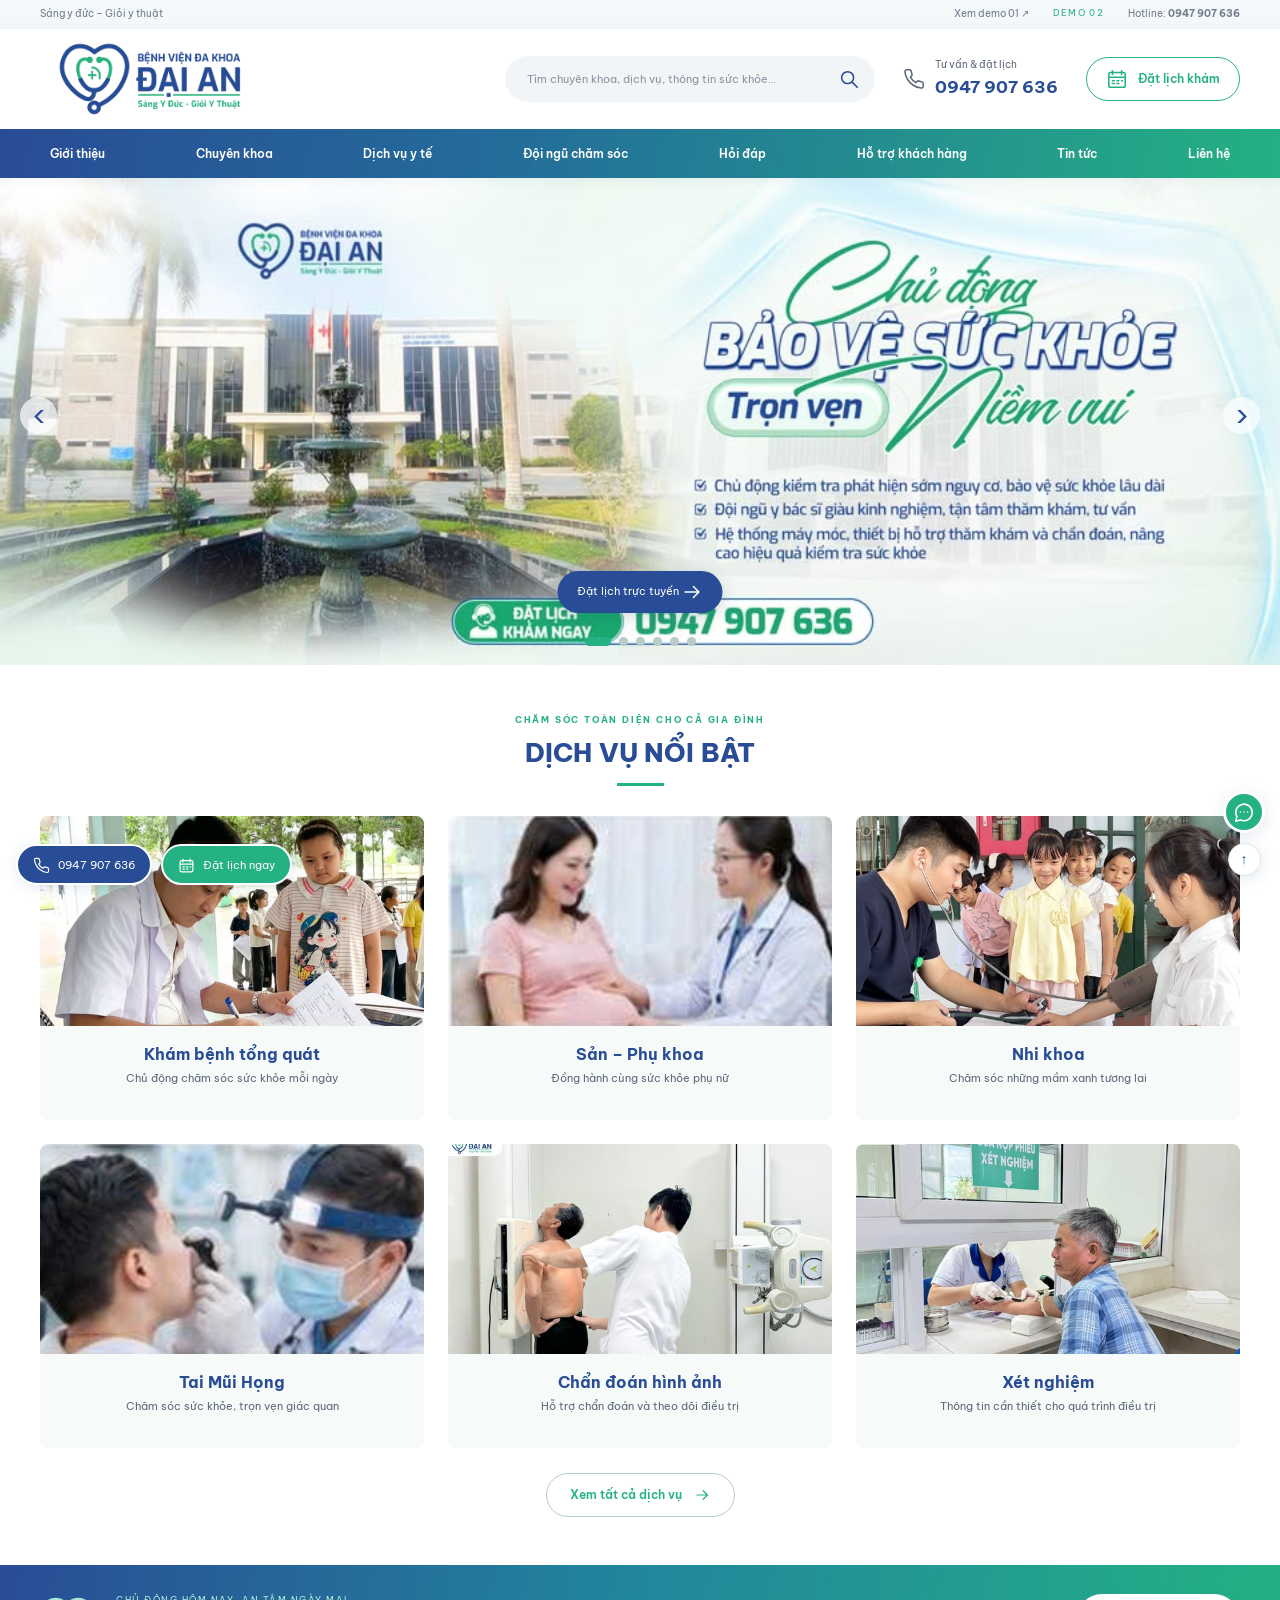
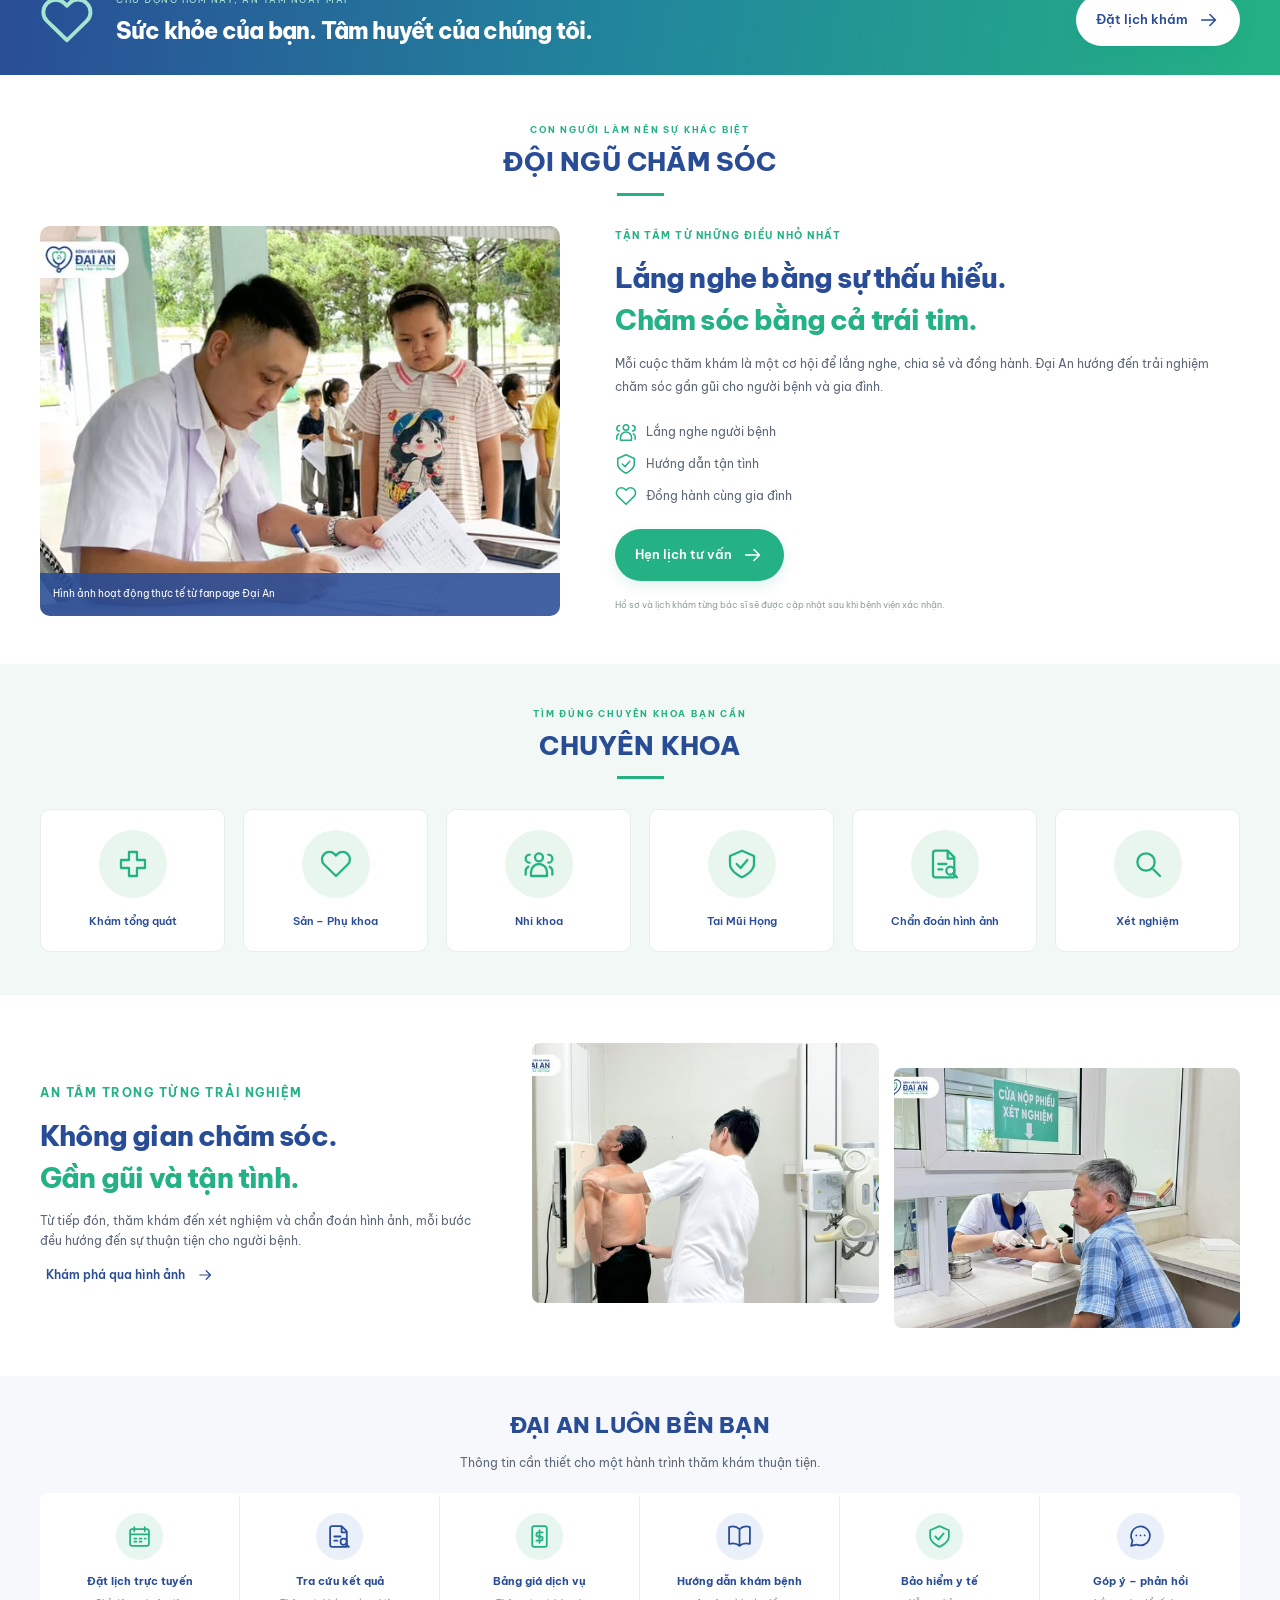
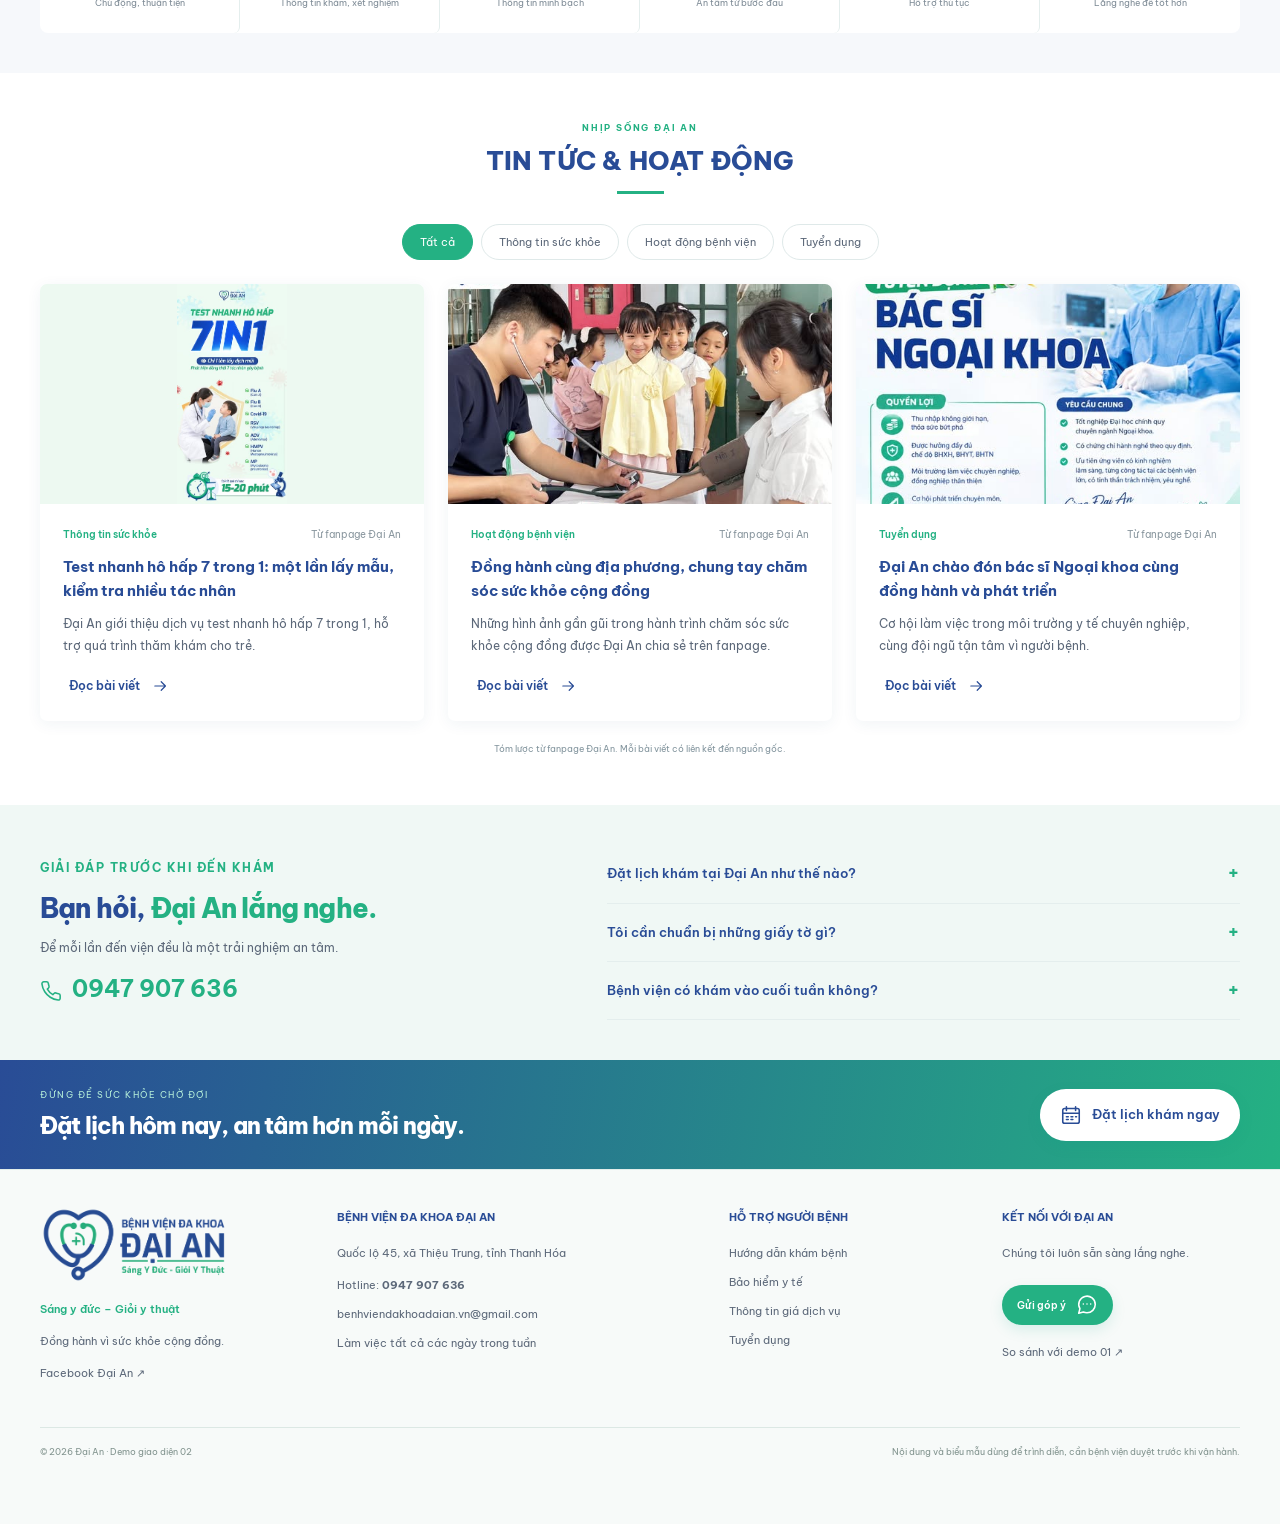
==== commit 00933c52: "Keep carousel height stable and add four Dai An banners" ====
--- a/demo-2/index.html
+++ b/demo-2/index.html
@@ -4,7 +4,7 @@
 <div class="utility"><div class="container"><span>Sáng y đức – Giỏi y thuật</span><div><a href="../">Xem demo 01 ↗</a><span class="demo-label">DEMO 02</span><a href="tel:0947907636">Hotline: <b>0947 907 636</b></a></div></div></div>
 <header class="site-header"><div class="container masthead"><a class="identity" href="#" aria-label="Đại An - Trang chủ"><img src="../assets/Dai_An-01.png" width="2087" height="944" alt="Bệnh viện Đa khoa Đại An"></a><button class="header-search" data-search><span>Tìm chuyên khoa, dịch vụ, thông tin sức khỏe…</span><span data-icon="search"></span></button><a class="hotline" href="tel:0947907636"><span data-icon="phone"></span><span>Tư vấn & đặt lịch<strong>0947 907 636</strong></span></a><button class="button outline" data-book><span data-icon="calendar"></span> Đặt lịch khám</button><button class="icon-button" id="menu-toggle" aria-controls="navigation" aria-expanded="false" aria-label="Mở menu"><span data-icon="menu"></span></button></div><div class="navigation-bar"><nav id="navigation" class="container" aria-label="Điều hướng chính"><a href="#gioi-thieu">Giới thiệu</a><a href="#chuyen-khoa">Chuyên khoa</a><a href="#dich-vu">Dịch vụ y tế</a><a href="#doi-ngu">Đội ngũ chăm sóc</a><a href="#hoi-dap">Hỏi đáp</a><a href="#huong-dan">Hỗ trợ khách hàng</a><a href="#tin-tuc">Tin tức</a><a href="#lien-he">Liên hệ</a></nav></div></header>
 <main id="main"><h1 class="visually-hidden">Bệnh viện Đa khoa Đại An — Sáng y đức, giỏi y thuật</h1>
-<section class="campaign" aria-label="Thông tin nổi bật"><div class="campaign-slide active" data-slide="0"><img class="cover-banner" src="../assets/9d44f85881139d9f.png" alt="Đại An: Chủ động bảo vệ sức khỏe, trọn vẹn niềm vui" width="960" height="365" fetchpriority="high"><button class="banner-book" data-book aria-label="Đặt lịch khám từ banner">Đặt lịch trực tuyến <span data-icon="arrow"></span></button></div><div class="campaign-slide community-slide" data-slide="1" hidden><div class="container campaign-inner"><div><p class="eyebrow">BỆNH VIỆN ĐA KHOA ĐẠI AN</p><h2>Gửi trọn niềm tin.<br><span>Nhận lại sự tận tâm.</span></h2><p>Đồng hành cùng địa phương, chung tay chăm sóc sức khỏe cộng đồng.</p><button class="button" data-post="cong-dong">Khám phá hoạt động <span data-icon="arrow"></span></button></div><img src="../assets/adc8d1977f6d574e.png" alt="Hoạt động thăm khám cộng đồng của Đại An" width="590" height="443"></div></div><button class="slide-arrow prev" aria-label="Banner trước">‹</button><button class="slide-arrow next" aria-label="Banner sau">›</button><div class="slide-dots" role="group" aria-label="Chọn banner"><button class="selected" aria-label="Banner 1" aria-pressed="true" data-goto="0"></button><button aria-label="Banner 2" aria-pressed="false" data-goto="1"></button></div></section>
+<section class="campaign" aria-label="Thông tin nổi bật"><div class="campaign-slide active" data-slide="0"><img class="cover-banner" src="../assets/9d44f85881139d9f.png" alt="Đại An: Chủ động bảo vệ sức khỏe, trọn vẹn niềm vui" width="960" height="365" fetchpriority="high"><button class="banner-book" data-book aria-label="Đặt lịch khám từ banner">Đặt lịch trực tuyến <span data-icon="arrow"></span></button></div><div class="campaign-slide community-slide" data-slide="1" hidden><div class="container campaign-inner"><div><p class="eyebrow">BỆNH VIỆN ĐA KHOA ĐẠI AN</p><h2>Gửi trọn niềm tin.<br><span>Nhận lại sự tận tâm.</span></h2><p>Đồng hành cùng địa phương, chung tay chăm sóc sức khỏe cộng đồng.</p><button class="button" data-post="cong-dong">Khám phá hoạt động <span data-icon="arrow"></span></button></div><img src="../assets/adc8d1977f6d574e.png" alt="Hoạt động thăm khám cộng đồng của Đại An" width="590" height="443"></div></div><div class="campaign-slide campaign-family" data-slide="2" hidden><div class="container campaign-inner"><div><p class="eyebrow">CHỦ ĐỘNG CHĂM SÓC SỨC KHỎE</p><h2>Khỏe mạnh hôm nay.<br><span>An tâm mỗi ngày.</span></h2><p>Dành thời gian cho sức khỏe của bạn và những người thân yêu. Đại An đồng hành từ những bước thăm khám đầu tiên.</p><button class="button" data-book>Đặt lịch khám <span data-icon="arrow"></span></button></div><img src="../assets/55d1223a1ac3ed1d.png" alt="Bác sĩ thăm khám cho trẻ tại hoạt động cộng đồng" loading="eager"></div></div><div class="campaign-slide campaign-diagnostics" data-slide="3" hidden><div class="container campaign-inner"><div><p class="eyebrow">CHẨN ĐOÁN HÌNH ẢNH</p><h2>Thấu hiểu sức khỏe.<br><span>Chăm sóc tận tình.</span></h2><p>Tìm hiểu hoạt động chẩn đoán hình ảnh và hướng dẫn chuẩn bị trước khi đến khám tại Đại An.</p><button class="button" data-specialty="4">Tìm hiểu chuyên khoa <span data-icon="arrow"></span></button></div><img src="../assets/4c135fdb1e0c0e75.png" alt="Hoạt động chụp X-quang tại Đại An" loading="eager"></div></div><div class="campaign-slide campaign-children" data-slide="4" hidden><div class="container campaign-inner"><div><p class="eyebrow">ĐỒNG HÀNH CÙNG BA MẸ</p><h2>Chăm sóc bé yêu.<br><span>Trao gửi an tâm.</span></h2><p>Khám phá thông tin test nhanh hô hấp 7 trong 1 được chia sẻ trên fanpage Bệnh viện Đa khoa Đại An.</p><button class="button" data-post="ho-hap">Xem thông tin dịch vụ <span data-icon="arrow"></span></button></div><img src="../assets/9005f84045d8d7a6.png" alt="Thông tin test nhanh hô hấp 7 trong 1" loading="eager"></div></div><div class="campaign-slide campaign-kindness" data-slide="5" hidden><div class="container campaign-inner"><div><p class="eyebrow">NHỮNG KHOẢNH KHẮC ĐẠI AN</p><h2>Một chút sẻ chia.<br><span>Thêm nhiều ấm áp.</span></h2><p>Sự quan tâm không chỉ nằm trong từng thăm khám, mà còn trong những khoảnh khắc gần gũi với người bệnh.</p><button class="button" data-info="feedback">Kết nối với Đại An <span data-icon="arrow"></span></button></div><img src="../assets/9f782df485306de5.jpg" alt="Khoảnh khắc trao quà cho bệnh nhi" loading="eager"></div></div><button class="slide-arrow prev" aria-label="Banner trước">‹</button><button class="slide-arrow next" aria-label="Banner sau">›</button><div class="slide-dots" role="group" aria-label="Chọn banner"><button class="selected" aria-label="Banner 1" aria-pressed="true" data-goto="0"></button><button aria-label="Banner 2" aria-pressed="false" data-goto="1"></button><button aria-label="Banner 3" aria-pressed="false" data-goto="2"></button><button aria-label="Banner 4" aria-pressed="false" data-goto="3"></button><button aria-label="Banner 5" aria-pressed="false" data-goto="4"></button><button aria-label="Banner 6" aria-pressed="false" data-goto="5"></button></div></section>
 <section class="section container" id="dich-vu"><div class="center-heading"><p class="eyebrow">CHĂM SÓC TOÀN DIỆN CHO CẢ GIA ĐÌNH</p><h2>DỊCH VỤ NỔI BẬT</h2><span></span></div><div id="specialty-grid" class="specialty-grid"></div><div class="center-action"><button class="text-link" id="all-specialties">Xem tất cả dịch vụ <span data-icon="arrow"></span></button></div></section>
 <section class="health-band" id="gioi-thieu"><div class="container"><div class="band-symbol" data-icon="heart"></div><div><p>CHỦ ĐỘNG HÔM NAY, AN TÂM NGÀY MAI</p><h2>Sức khỏe của bạn. Tâm huyết của chúng tôi.</h2></div><button class="button white" data-book>Đặt lịch khám <span data-icon="arrow"></span></button></div></section>
 <section class="section container" id="doi-ngu"><div class="center-heading"><p class="eyebrow">CON NGƯỜI LÀM NÊN SỰ KHÁC BIỆT</p><h2>ĐỘI NGŨ CHĂM SÓC</h2><span></span></div><div class="team-feature"><div class="team-photo"><img src="../assets/55d1223a1ac3ed1d.png" alt="Bác sĩ Đại An thăm khám trong hoạt động cộng đồng" loading="lazy"><span>Hình ảnh hoạt động thực tế từ fanpage Đại An</span></div><div class="team-copy"><p class="eyebrow">TẬN TÂM TỪ NHỮNG ĐIỀU NHỎ NHẤT</p><h2>Lắng nghe bằng sự thấu hiểu.<br><span>Chăm sóc bằng cả trái tim.</span></h2><p>Mỗi cuộc thăm khám là một cơ hội để lắng nghe, chia sẻ và đồng hành. Đại An hướng đến trải nghiệm chăm sóc gần gũi cho người bệnh và gia đình.</p><div class="team-points"><span><i data-icon="users"></i> Lắng nghe người bệnh</span><span><i data-icon="shield"></i> Hướng dẫn tận tình</span><span><i data-icon="heart"></i> Đồng hành cùng gia đình</span></div><button class="button" data-book>Hẹn lịch tư vấn <span data-icon="arrow"></span></button><p class="team-note">Hồ sơ và lịch khám từng bác sĩ sẽ được cập nhật sau khi bệnh viện xác nhận.</p></div></div></section>
--- a/demo-2/styles.css
+++ b/demo-2/styles.css
@@ -7,3 +7,35 @@
 html{scroll-padding-top:165px}nav.container{position:static;background:transparent;box-shadow:none}
 @media(min-width:801px){#menu-toggle{display:none}nav.container{padding:0}}
 @media(max-width:800px){html{scroll-padding-top:95px}}
+
+/* A shared frame reserves space independently of the active slide or image load. */
+.campaign{height:clamp(360px,38.020833vw,610px)}
+.campaign-slide{position:absolute;inset:0;height:100%}
+.campaign .cover-banner{display:block;width:100%;height:100%;min-height:0;max-height:none;object-fit:contain}
+.campaign-inner{height:100%;min-height:0;max-height:none;padding:30px 25px 45px}
+.campaign-inner>div{min-width:0}
+.campaign-inner img{height:100%;max-height:430px;min-height:0;object-fit:cover}
+.campaign-inner h2{font-size:clamp(28px,3.2vw,43px);margin:0 0 18px}
+.campaign-family{background:linear-gradient(110deg,#edf7ff,#e4f6ed)}
+.campaign-diagnostics{background:linear-gradient(110deg,#eef3ff,#dfedf9)}
+.campaign-children{background:linear-gradient(110deg,#e5f7ef,#f7fbf5)}
+.campaign-children .campaign-inner img{object-fit:contain;border-radius:18px;background:#edf9f1}
+.campaign-kindness{background:linear-gradient(110deg,#f3f7ff,#e1f4ea)}
+.slide-arrow,.slide-dots{z-index:2}
+@media(max-width:800px){
+ .campaign{height:330px}
+ .campaign-inner{padding:22px 20px 38px}
+ .campaign-inner h2{font-size:27px}
+ .campaign-inner img{height:100%;max-height:265px}
+}
+@media(max-width:540px){
+ .campaign{height:300px}
+ .campaign-inner{grid-template-columns:1.15fr 1fr;gap:12px;padding:20px 13px 35px}
+ .campaign-inner h2{font-size:21px;line-height:1.3;margin-bottom:10px}
+ .campaign-inner p:not(.eyebrow){font-size:9px;line-height:1.7;margin-bottom:12px}
+ .campaign-inner img{height:195px;max-height:100%}
+ .campaign .cover-banner{object-fit:contain}
+ .banner-book{bottom:36px}
+ .slide-dots{bottom:16px;gap:9px}
+ .slide-dots button{width:8px;height:8px}
+}
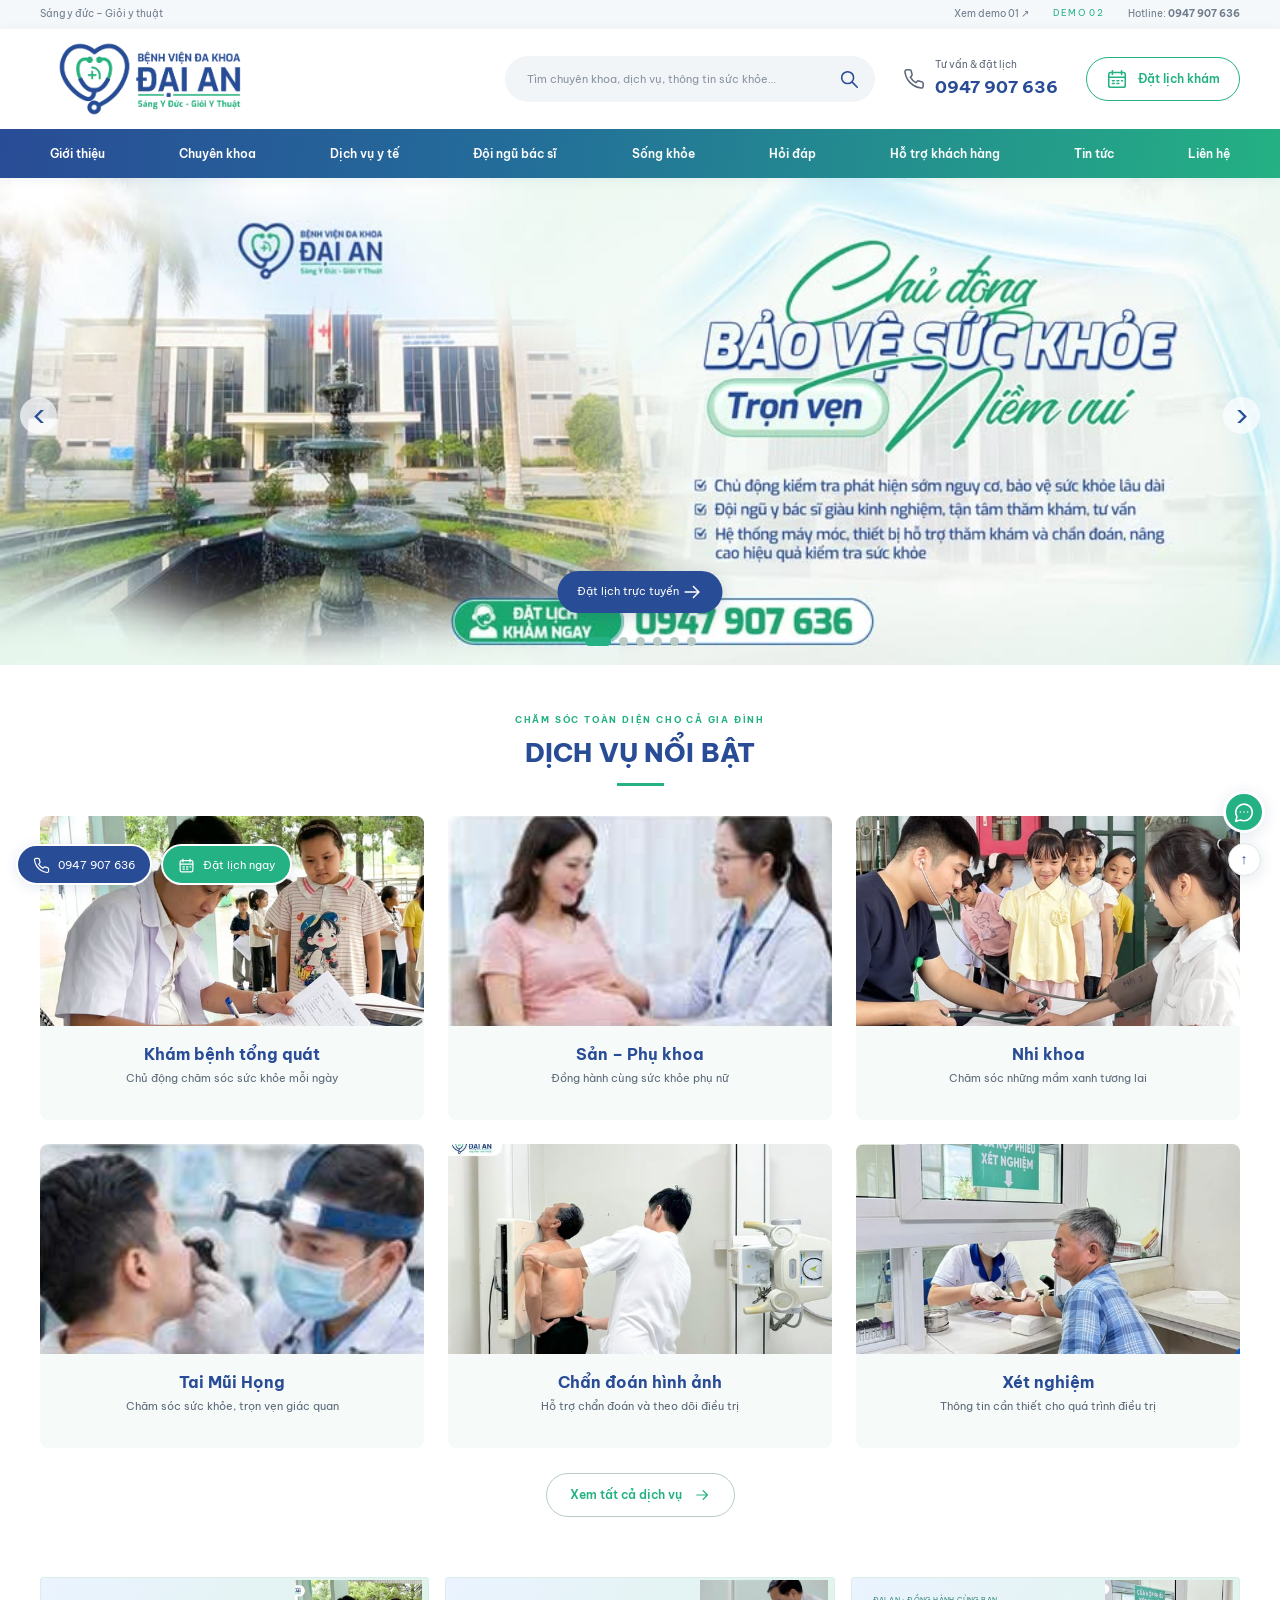
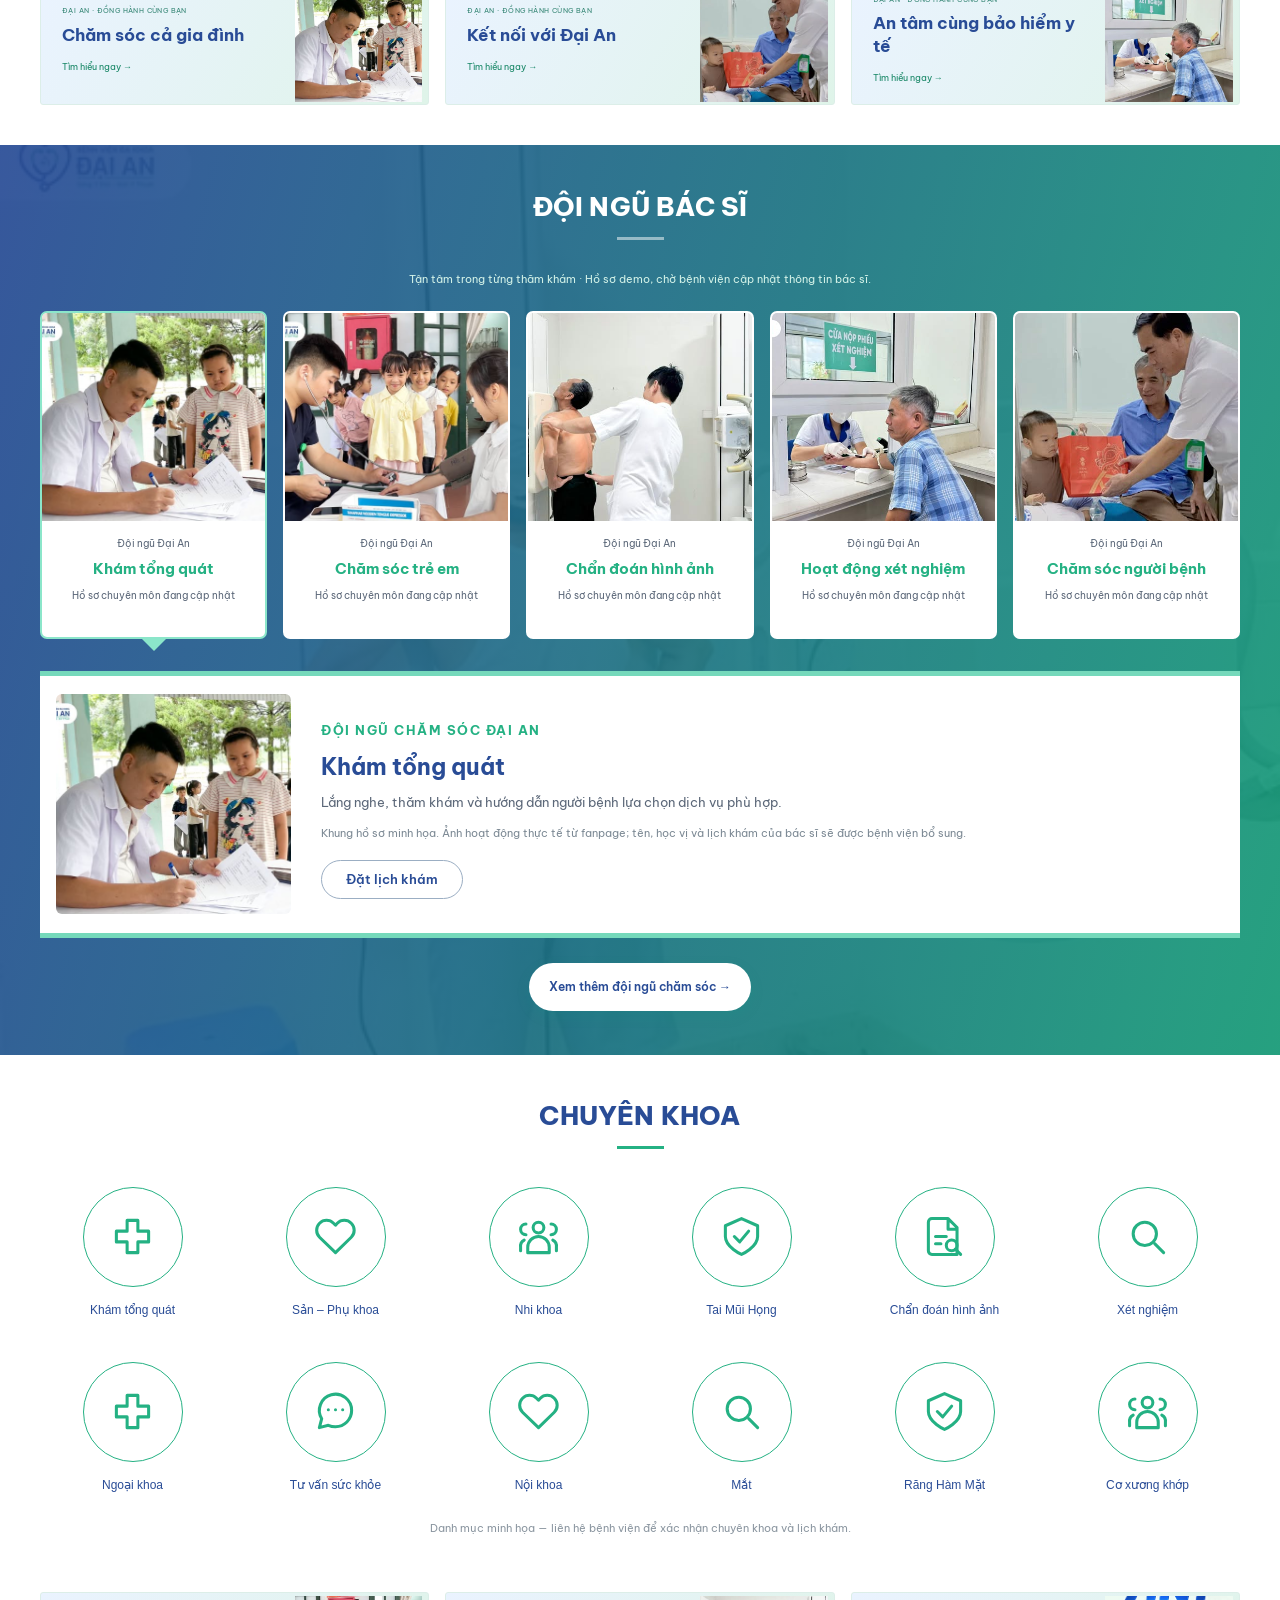
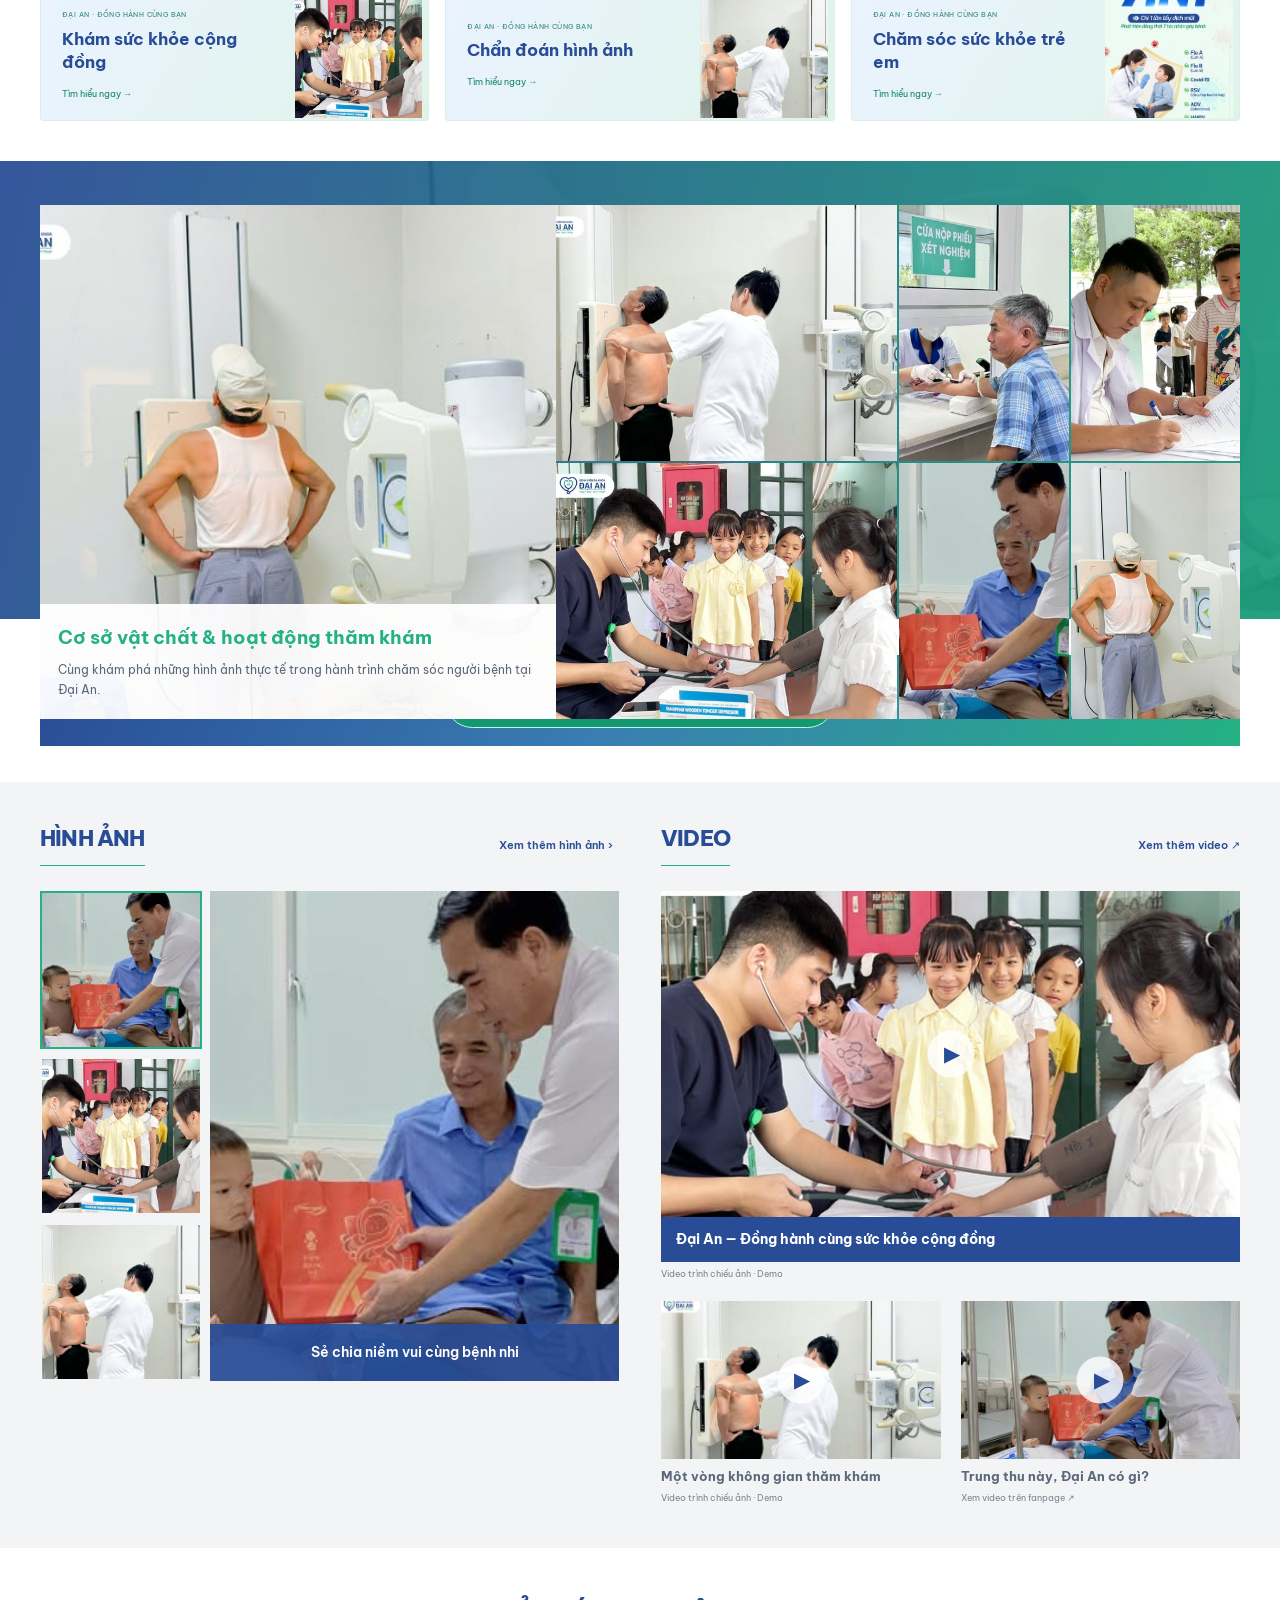
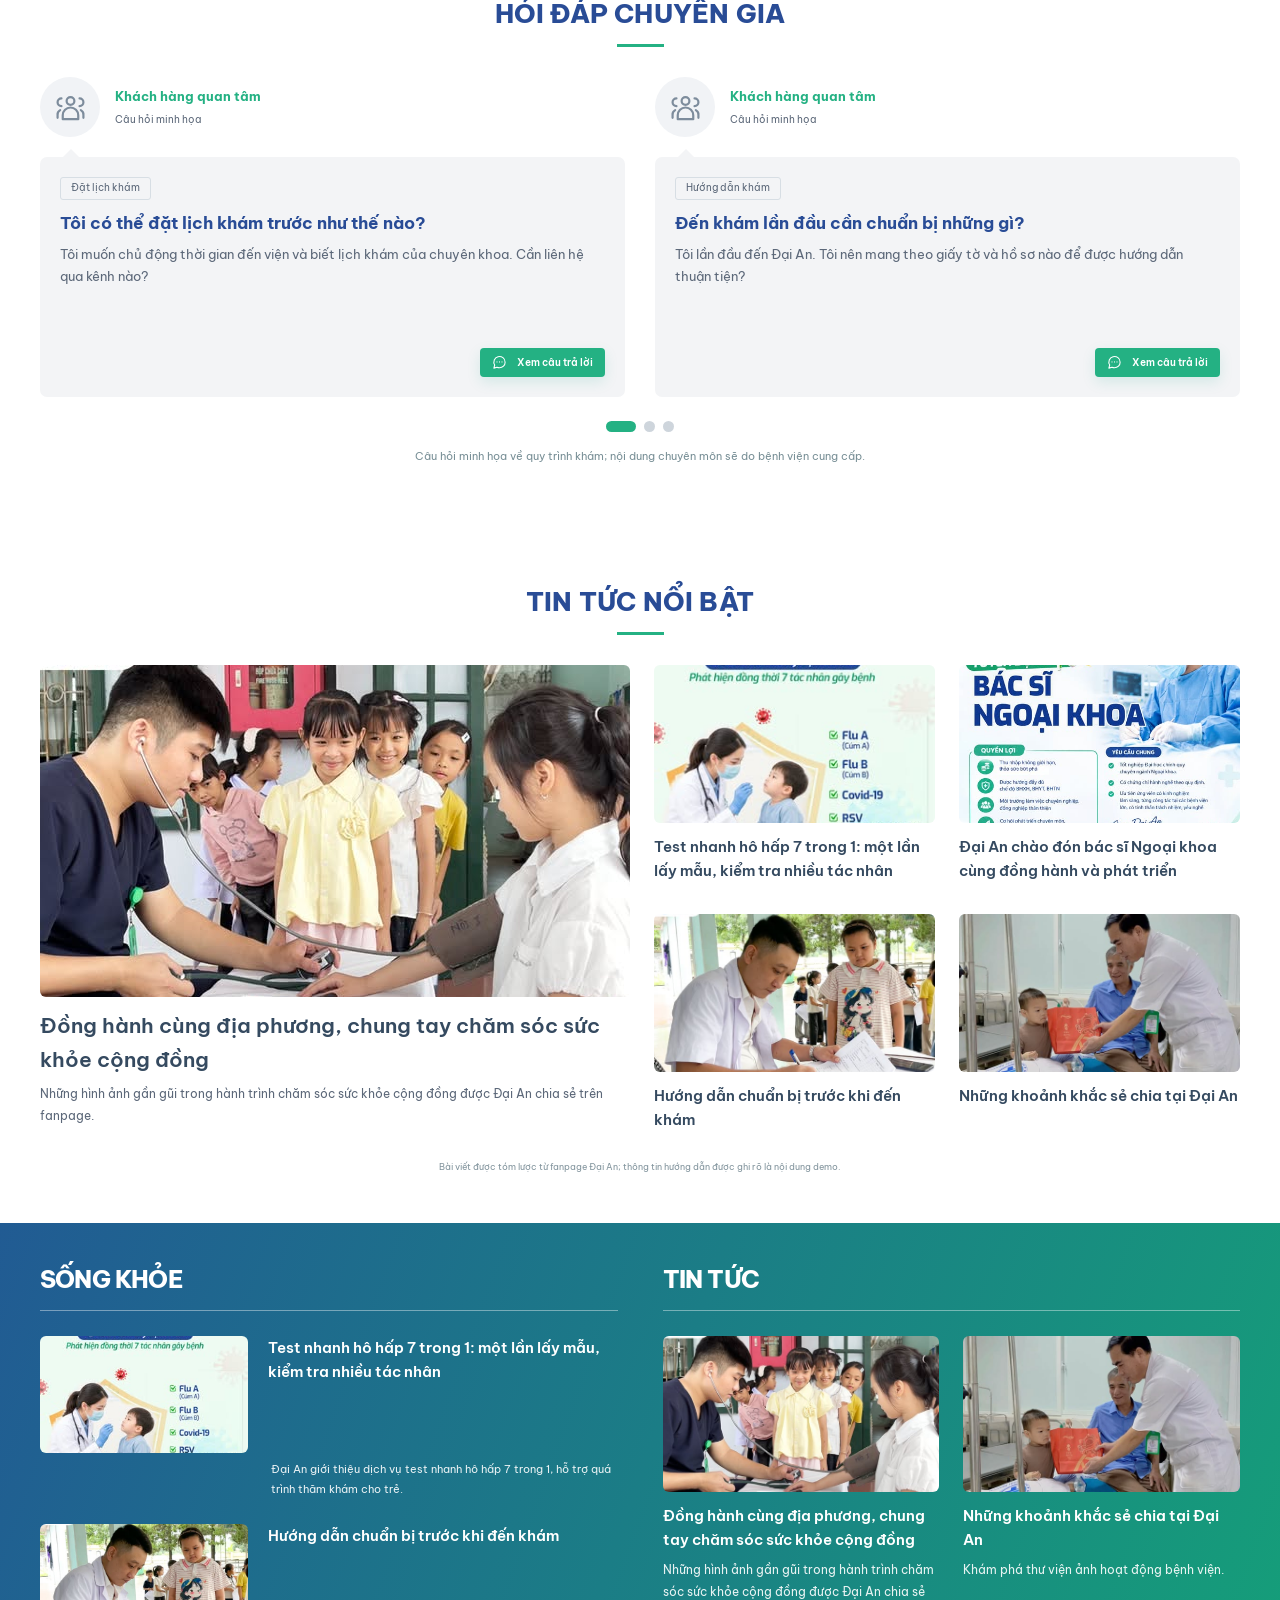
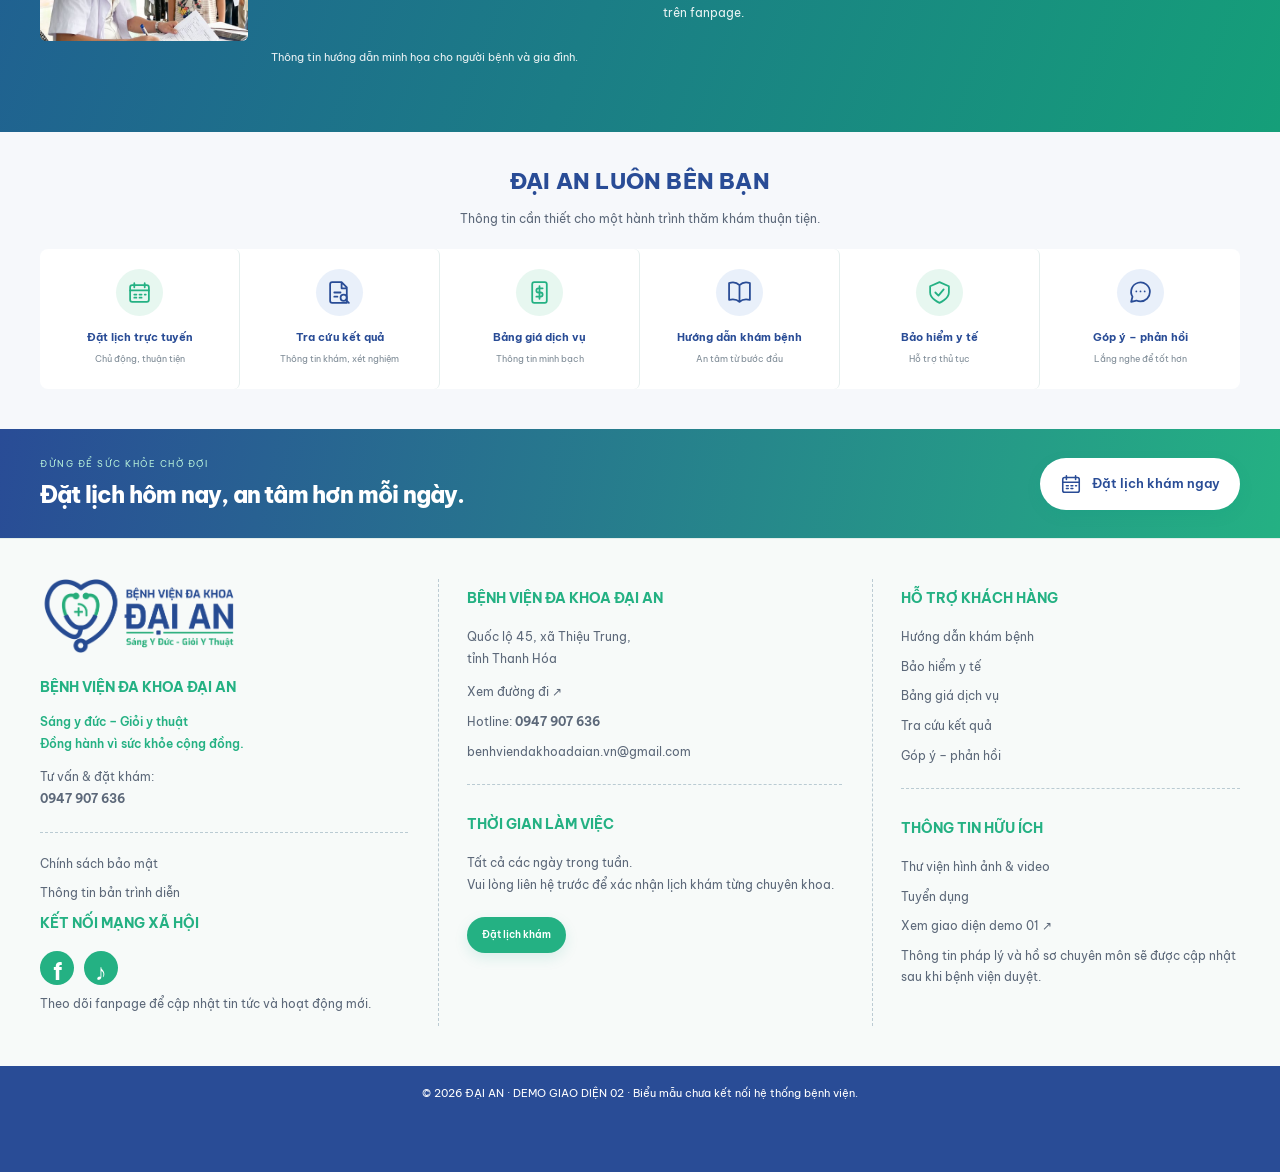
==== commit a54bc9dc: "Complete demo 2 homepage sections and media interactions" ====
--- a/demo-2/index.html
+++ b/demo-2/index.html
@@ -2,19 +2,26 @@
 <html lang="vi"><head><meta charset="utf-8"><meta name="viewport" content="width=device-width,initial-scale=1"><meta name="theme-color" content="#294c96"><title>Đại An — Sáng y đức, giỏi y thuật | Demo 02</title><meta name="description" content="Demo giao diện thứ hai của Bệnh viện Đa khoa Đại An. Chăm sóc sức khỏe cho bạn và gia đình."><link rel="stylesheet" href="../styles.css"><link rel="stylesheet" href="styles.css"><script src="app.js" defer></script><script src="interactions.js" defer></script></head><body>
 <a class="skip" href="#main">Đến nội dung chính</a>
 <div class="utility"><div class="container"><span>Sáng y đức – Giỏi y thuật</span><div><a href="../">Xem demo 01 ↗</a><span class="demo-label">DEMO 02</span><a href="tel:0947907636">Hotline: <b>0947 907 636</b></a></div></div></div>
-<header class="site-header"><div class="container masthead"><a class="identity" href="#" aria-label="Đại An - Trang chủ"><img src="../assets/Dai_An-01.png" width="2087" height="944" alt="Bệnh viện Đa khoa Đại An"></a><button class="header-search" data-search><span>Tìm chuyên khoa, dịch vụ, thông tin sức khỏe…</span><span data-icon="search"></span></button><a class="hotline" href="tel:0947907636"><span data-icon="phone"></span><span>Tư vấn & đặt lịch<strong>0947 907 636</strong></span></a><button class="button outline" data-book><span data-icon="calendar"></span> Đặt lịch khám</button><button class="icon-button" id="menu-toggle" aria-controls="navigation" aria-expanded="false" aria-label="Mở menu"><span data-icon="menu"></span></button></div><div class="navigation-bar"><nav id="navigation" class="container" aria-label="Điều hướng chính"><a href="#gioi-thieu">Giới thiệu</a><a href="#chuyen-khoa">Chuyên khoa</a><a href="#dich-vu">Dịch vụ y tế</a><a href="#doi-ngu">Đội ngũ chăm sóc</a><a href="#hoi-dap">Hỏi đáp</a><a href="#huong-dan">Hỗ trợ khách hàng</a><a href="#tin-tuc">Tin tức</a><a href="#lien-he">Liên hệ</a></nav></div></header>
+<header class="site-header"><div class="container masthead"><a class="identity" href="#" aria-label="Đại An - Trang chủ"><img src="../assets/Dai_An-01.png" width="2087" height="944" alt="Bệnh viện Đa khoa Đại An"></a><button class="header-search" data-search><span>Tìm chuyên khoa, dịch vụ, thông tin sức khỏe…</span><span data-icon="search"></span></button><a class="hotline" href="tel:0947907636"><span data-icon="phone"></span><span>Tư vấn & đặt lịch<strong>0947 907 636</strong></span></a><button class="button outline" data-book><span data-icon="calendar"></span> Đặt lịch khám</button><button class="icon-button" id="menu-toggle" aria-controls="navigation" aria-expanded="false" aria-label="Mở menu"><span data-icon="menu"></span></button></div><div class="navigation-bar"><nav id="navigation" class="container" aria-label="Điều hướng chính"><a href="#gioi-thieu">Giới thiệu</a><a href="#chuyen-khoa">Chuyên khoa</a><a href="#dich-vu">Dịch vụ y tế</a><a href="#doi-ngu">Đội ngũ bác sĩ</a><a href="#song-khoe">Sống khỏe</a><a href="#hoi-dap">Hỏi đáp</a><a href="#huong-dan">Hỗ trợ khách hàng</a><a href="#tin-tuc">Tin tức</a><a href="#lien-he">Liên hệ</a></nav></div></header>
 <main id="main"><h1 class="visually-hidden">Bệnh viện Đa khoa Đại An — Sáng y đức, giỏi y thuật</h1>
 <section class="campaign" aria-label="Thông tin nổi bật"><div class="campaign-slide active" data-slide="0"><img class="cover-banner" src="../assets/9d44f85881139d9f.png" alt="Đại An: Chủ động bảo vệ sức khỏe, trọn vẹn niềm vui" width="960" height="365" fetchpriority="high"><button class="banner-book" data-book aria-label="Đặt lịch khám từ banner">Đặt lịch trực tuyến <span data-icon="arrow"></span></button></div><div class="campaign-slide community-slide" data-slide="1" hidden><div class="container campaign-inner"><div><p class="eyebrow">BỆNH VIỆN ĐA KHOA ĐẠI AN</p><h2>Gửi trọn niềm tin.<br><span>Nhận lại sự tận tâm.</span></h2><p>Đồng hành cùng địa phương, chung tay chăm sóc sức khỏe cộng đồng.</p><button class="button" data-post="cong-dong">Khám phá hoạt động <span data-icon="arrow"></span></button></div><img src="../assets/adc8d1977f6d574e.png" alt="Hoạt động thăm khám cộng đồng của Đại An" width="590" height="443"></div></div><div class="campaign-slide campaign-family" data-slide="2" hidden><div class="container campaign-inner"><div><p class="eyebrow">CHỦ ĐỘNG CHĂM SÓC SỨC KHỎE</p><h2>Khỏe mạnh hôm nay.<br><span>An tâm mỗi ngày.</span></h2><p>Dành thời gian cho sức khỏe của bạn và những người thân yêu. Đại An đồng hành từ những bước thăm khám đầu tiên.</p><button class="button" data-book>Đặt lịch khám <span data-icon="arrow"></span></button></div><img src="../assets/55d1223a1ac3ed1d.png" alt="Bác sĩ thăm khám cho trẻ tại hoạt động cộng đồng" loading="eager"></div></div><div class="campaign-slide campaign-diagnostics" data-slide="3" hidden><div class="container campaign-inner"><div><p class="eyebrow">CHẨN ĐOÁN HÌNH ẢNH</p><h2>Thấu hiểu sức khỏe.<br><span>Chăm sóc tận tình.</span></h2><p>Tìm hiểu hoạt động chẩn đoán hình ảnh và hướng dẫn chuẩn bị trước khi đến khám tại Đại An.</p><button class="button" data-specialty="4">Tìm hiểu chuyên khoa <span data-icon="arrow"></span></button></div><img src="../assets/4c135fdb1e0c0e75.png" alt="Hoạt động chụp X-quang tại Đại An" loading="eager"></div></div><div class="campaign-slide campaign-children" data-slide="4" hidden><div class="container campaign-inner"><div><p class="eyebrow">ĐỒNG HÀNH CÙNG BA MẸ</p><h2>Chăm sóc bé yêu.<br><span>Trao gửi an tâm.</span></h2><p>Khám phá thông tin test nhanh hô hấp 7 trong 1 được chia sẻ trên fanpage Bệnh viện Đa khoa Đại An.</p><button class="button" data-post="ho-hap">Xem thông tin dịch vụ <span data-icon="arrow"></span></button></div><img src="../assets/9005f84045d8d7a6.png" alt="Thông tin test nhanh hô hấp 7 trong 1" loading="eager"></div></div><div class="campaign-slide campaign-kindness" data-slide="5" hidden><div class="container campaign-inner"><div><p class="eyebrow">NHỮNG KHOẢNH KHẮC ĐẠI AN</p><h2>Một chút sẻ chia.<br><span>Thêm nhiều ấm áp.</span></h2><p>Sự quan tâm không chỉ nằm trong từng thăm khám, mà còn trong những khoảnh khắc gần gũi với người bệnh.</p><button class="button" data-info="feedback">Kết nối với Đại An <span data-icon="arrow"></span></button></div><img src="../assets/9f782df485306de5.jpg" alt="Khoảnh khắc trao quà cho bệnh nhi" loading="eager"></div></div><button class="slide-arrow prev" aria-label="Banner trước">‹</button><button class="slide-arrow next" aria-label="Banner sau">›</button><div class="slide-dots" role="group" aria-label="Chọn banner"><button class="selected" aria-label="Banner 1" aria-pressed="true" data-goto="0"></button><button aria-label="Banner 2" aria-pressed="false" data-goto="1"></button><button aria-label="Banner 3" aria-pressed="false" data-goto="2"></button><button aria-label="Banner 4" aria-pressed="false" data-goto="3"></button><button aria-label="Banner 5" aria-pressed="false" data-goto="4"></button><button aria-label="Banner 6" aria-pressed="false" data-goto="5"></button></div></section>
 <section class="section container" id="dich-vu"><div class="center-heading"><p class="eyebrow">CHĂM SÓC TOÀN DIỆN CHO CẢ GIA ĐÌNH</p><h2>DỊCH VỤ NỔI BẬT</h2><span></span></div><div id="specialty-grid" class="specialty-grid"></div><div class="center-action"><button class="text-link" id="all-specialties">Xem tất cả dịch vụ <span data-icon="arrow"></span></button></div></section>
-<section class="health-band" id="gioi-thieu"><div class="container"><div class="band-symbol" data-icon="heart"></div><div><p>CHỦ ĐỘNG HÔM NAY, AN TÂM NGÀY MAI</p><h2>Sức khỏe của bạn. Tâm huyết của chúng tôi.</h2></div><button class="button white" data-book>Đặt lịch khám <span data-icon="arrow"></span></button></div></section>
-<section class="section container" id="doi-ngu"><div class="center-heading"><p class="eyebrow">CON NGƯỜI LÀM NÊN SỰ KHÁC BIỆT</p><h2>ĐỘI NGŨ CHĂM SÓC</h2><span></span></div><div class="team-feature"><div class="team-photo"><img src="../assets/55d1223a1ac3ed1d.png" alt="Bác sĩ Đại An thăm khám trong hoạt động cộng đồng" loading="lazy"><span>Hình ảnh hoạt động thực tế từ fanpage Đại An</span></div><div class="team-copy"><p class="eyebrow">TẬN TÂM TỪ NHỮNG ĐIỀU NHỎ NHẤT</p><h2>Lắng nghe bằng sự thấu hiểu.<br><span>Chăm sóc bằng cả trái tim.</span></h2><p>Mỗi cuộc thăm khám là một cơ hội để lắng nghe, chia sẻ và đồng hành. Đại An hướng đến trải nghiệm chăm sóc gần gũi cho người bệnh và gia đình.</p><div class="team-points"><span><i data-icon="users"></i> Lắng nghe người bệnh</span><span><i data-icon="shield"></i> Hướng dẫn tận tình</span><span><i data-icon="heart"></i> Đồng hành cùng gia đình</span></div><button class="button" data-book>Hẹn lịch tư vấn <span data-icon="arrow"></span></button><p class="team-note">Hồ sơ và lịch khám từng bác sĩ sẽ được cập nhật sau khi bệnh viện xác nhận.</p></div></div></section>
-<section class="specialties-section" id="chuyen-khoa"><div class="container"><div class="center-heading"><p class="eyebrow">TÌM ĐÚNG CHUYÊN KHOA BẠN CẦN</p><h2>CHUYÊN KHOA</h2><span></span></div><div class="department-grid"><button data-specialty="0"><i data-icon="cross"></i><strong>Khám tổng quát</strong></button><button data-specialty="1"><i data-icon="heart"></i><strong>Sản – Phụ khoa</strong></button><button data-specialty="2"><i data-icon="users"></i><strong>Nhi khoa</strong></button><button data-specialty="3"><i data-icon="shield"></i><strong>Tai Mũi Họng</strong></button><button data-specialty="4"><i data-icon="file"></i><strong>Chẩn đoán hình ảnh</strong></button><button data-specialty="5"><i data-icon="search"></i><strong>Xét nghiệm</strong></button></div></div></section>
-<section class="section container facilities"><div class="facility-copy"><p class="eyebrow">AN TÂM TRONG TỪNG TRẢI NGHIỆM</p><h2>Không gian chăm sóc.<br><span>Gần gũi và tận tình.</span></h2><p>Từ tiếp đón, thăm khám đến xét nghiệm và chẩn đoán hình ảnh, mỗi bước đều hướng đến sự thuận tiện cho người bệnh.</p><button class="text-link" id="open-gallery">Khám phá qua hình ảnh <span data-icon="arrow"></span></button></div><div class="facility-images"><img src="../assets/4c135fdb1e0c0e75.png" alt="Hoạt động chụp X-quang tại Đại An" loading="lazy"><img src="../assets/b89bed8cfcf32aa1.png" alt="Hoạt động lấy mẫu xét nghiệm" loading="lazy"></div></section>
+<section id="gioi-thieu" aria-label="Thông tin và kết nối Đại An"><div class="container promo-row"><button class="promo-card" data-book><span><small>ĐẠI AN · ĐỒNG HÀNH CÙNG BẠN</small><strong>Chăm sóc cả gia đình</strong><em>Tìm hiểu ngay →</em></span><img src="../assets/55d1223a1ac3ed1d.png" alt="" loading="lazy"></button><button class="promo-card" data-info="feedback"><span><small>ĐẠI AN · ĐỒNG HÀNH CÙNG BẠN</small><strong>Kết nối với Đại An</strong><em>Tìm hiểu ngay →</em></span><img src="../assets/9f782df485306de5.jpg" alt="" loading="lazy"></button><button class="promo-card" data-info="insurance"><span><small>ĐẠI AN · ĐỒNG HÀNH CÙNG BẠN</small><strong>An tâm cùng bảo hiểm y tế</strong><em>Tìm hiểu ngay →</em></span><img src="../assets/b89bed8cfcf32aa1.png" alt="" loading="lazy"></button></div></section>
+<section class="doctor-section" id="doi-ngu"><div class="container"><div class="center-heading"><h2>ĐỘI NGŨ BÁC SĨ</h2><span></span></div><p class="section-note">Tận tâm trong từng thăm khám · Hồ sơ demo, chờ bệnh viện cập nhật thông tin bác sĩ.</p><div class="doctor-cards" id="doctor-cards" role="group" aria-label="Chọn hồ sơ đội ngũ"></div><div class="doctor-detail" id="doctor-detail" aria-live="polite"></div><div class="center-action"><button class="button white" data-team-list>Xem thêm đội ngũ chăm sóc →</button></div></div></section>
+<section class="specialties-section" id="chuyen-khoa"><div class="container"><div class="center-heading"><h2>CHUYÊN KHOA</h2><span></span></div><div class="department-grid" id="department-grid"></div><p class="section-note">Danh mục minh họa — liên hệ bệnh viện để xác nhận chuyên khoa và lịch khám.</p></div></section>
+<div class="container promo-row"><button class="promo-card" data-post="cong-dong"><span><small>ĐẠI AN · ĐỒNG HÀNH CÙNG BẠN</small><strong>Khám sức khỏe cộng đồng</strong><em>Tìm hiểu ngay →</em></span><img src="../assets/adc8d1977f6d574e.png" alt="" loading="lazy"></button><button class="promo-card" data-specialty="4"><span><small>ĐẠI AN · ĐỒNG HÀNH CÙNG BẠN</small><strong>Chẩn đoán hình ảnh</strong><em>Tìm hiểu ngay →</em></span><img src="../assets/4c135fdb1e0c0e75.png" alt="" loading="lazy"></button><button class="promo-card" data-post="ho-hap"><span><small>ĐẠI AN · ĐỒNG HÀNH CÙNG BẠN</small><strong>Chăm sóc sức khỏe trẻ em</strong><em>Tìm hiểu ngay →</em></span><img src="../assets/9005f84045d8d7a6.png" alt="" loading="lazy"></button></div>
+<section class="facility-section" aria-label="Cơ sở vật chất và hoạt động"><div class="container facility-mosaic"><button class="facility-lead" id="open-gallery"><img src="../assets/98e18acf2b0b12e7.png" alt="Không gian chẩn đoán hình ảnh Đại An" loading="lazy"><span><strong>Cơ sở vật chất & hoạt động thăm khám</strong><small>Cùng khám phá những hình ảnh thực tế trong hành trình chăm sóc người bệnh tại Đại An.</small></span></button><div class="facility-tiles"><button data-gallery="0"><img src="../assets/4c135fdb1e0c0e75.png" alt="Chụp X-quang" loading="lazy"></button><button data-gallery="1"><img src="../assets/b89bed8cfcf32aa1.png" alt="Lấy mẫu xét nghiệm" loading="lazy"></button><button data-gallery="2"><img src="../assets/55d1223a1ac3ed1d.png" alt="Thăm khám" loading="lazy"></button><button data-gallery="3"><img src="../assets/adc8d1977f6d574e.png" alt="Chăm sóc cộng đồng" loading="lazy"></button><button data-gallery="4"><img src="../assets/9f782df485306de5.jpg" alt="Đồng hành cùng bệnh nhi" loading="lazy"></button><button data-gallery="5"><img src="../assets/98e18acf2b0b12e7.png" alt="Không gian khám bệnh" loading="lazy"></button></div></div></section>
+<section class="container price-section" aria-label="Bảng giá"><div><button data-info="prices"><span data-icon="money"></span>BẢNG GIÁ DỊCH VỤ <span>→</span></button></div></section>
+<section class="media-section" id="thu-vien"><div class="container media-columns"><div><div class="media-heading"><h2>HÌNH ẢNH</h2><button class="text-link" data-gallery="0">Xem thêm hình ảnh ›</button></div><div class="photo-gallery"><div class="photo-thumbs" id="photo-thumbs"></div><button class="photo-main" id="photo-main" data-gallery="0"></button></div></div><div><div class="media-heading"><h2>VIDEO</h2><a class="text-link" href="https://www.facebook.com/bvdkdaian/videos/" target="_blank" rel="noopener">Xem thêm video ↗</a></div><div class="video-grid"><button class="video-card video-lead" data-video="0"><span class="video-image"><img src="../assets/adc8d1977f6d574e.png" alt="Hoạt động cộng đồng" loading="lazy"><i>▶</i></span><strong>Đại An — Đồng hành cùng sức khỏe cộng đồng</strong><small>Video trình chiếu ảnh · Demo</small></button><button class="video-card" data-video="1"><span class="video-image"><img src="../assets/4c135fdb1e0c0e75.png" alt="Hoạt động chẩn đoán hình ảnh" loading="lazy"><i>▶</i></span><strong>Một vòng không gian thăm khám</strong><small>Video trình chiếu ảnh · Demo</small></button><a class="video-card" href="https://www.facebook.com/reel/1110638461414671/" target="_blank" rel="noopener"><span class="video-image"><img src="../assets/9f782df485306de5.jpg" alt="Niềm vui của bệnh nhi" loading="lazy"><i>▶</i></span><strong>Trung thu này, Đại An có gì?</strong><small>Xem video trên fanpage ↗</small></a></div></div></div></section>
+<section class="section container" id="hoi-dap"><div class="center-heading"><h2>HỎI ĐÁP CHUYÊN GIA</h2><span></span></div><div class="qa-grid" id="qa-grid" aria-live="polite"></div><div class="pager" id="qa-pager" role="group" aria-label="Trang câu hỏi"></div><p class="section-note">Câu hỏi minh họa về quy trình khám; nội dung chuyên môn sẽ do bệnh viện cung cấp.</p></section>
+<section class="section container" id="tin-tuc"><div class="center-heading"><h2>TIN TỨC NỔI BẬT</h2><span></span></div><div class="featured-news" id="featured-news"></div><p class="source-note">Bài viết được tóm lược từ fanpage Đại An; thông tin hướng dẫn được ghi rõ là nội dung demo.</p></section>
+<section class="health-news" id="song-khoe"><div class="container health-news-columns"><div><h2>SỐNG KHỎE</h2><div id="health-stories"></div></div><div><h2>TIN TỨC</h2><div class="hospital-stories" id="hospital-stories"></div></div></div></section>
+
 <section id="huong-dan" class="support-section"><div class="container"><div class="center-heading"><h2>ĐẠI AN LUÔN BÊN BẠN</h2><p>Thông tin cần thiết cho một hành trình thăm khám thuận tiện.</p></div><div class="quick-services"></div></div></section>
-<section class="section container" id="tin-tuc"><div class="center-heading"><p class="eyebrow">NHỊP SỐNG ĐẠI AN</p><h2>TIN TỨC & HOẠT ĐỘNG</h2><span></span></div><div class="news-filters" role="group" aria-label="Lọc tin tức"><button class="active" data-filter="all" aria-pressed="true">Tất cả</button><button data-filter="health" aria-pressed="false">Thông tin sức khỏe</button><button data-filter="community" aria-pressed="false">Hoạt động bệnh viện</button><button data-filter="recruit" aria-pressed="false">Tuyển dụng</button></div><div class="news-grid" id="news-grid"></div><p class="source-note">Tóm lược từ fanpage Đại An. Mỗi bài viết có liên kết đến nguồn gốc.</p></section>
-<section class="question-section" id="hoi-dap"><div class="container question-grid"><div><p class="eyebrow">GIẢI ĐÁP TRƯỚC KHI ĐẾN KHÁM</p><h2>Bạn hỏi, <span>Đại An lắng nghe.</span></h2><p>Để mỗi lần đến viện đều là một trải nghiệm an tâm.</p><a href="tel:0947907636" class="question-phone"><span data-icon="phone"></span> 0947 907 636</a></div><div class="faq"><details><summary>Đặt lịch khám tại Đại An như thế nào?</summary><p>Gọi hotline 0947 907 636 hoặc liên hệ fanpage. Biểu mẫu trên website là trải nghiệm demo, chưa tạo lịch khám thực tế.</p></details><details><summary>Tôi cần chuẩn bị những giấy tờ gì?</summary><p>Mang theo giấy tờ tùy thân, thông tin BHYT và hồ sơ khám trước đây nếu có. Liên hệ bệnh viện để được hướng dẫn phù hợp với dịch vụ.</p></details><details><summary>Bệnh viện có khám vào cuối tuần không?</summary><p>Fanpage Đại An thông báo làm việc cả thứ Bảy và Chủ nhật. Vui lòng gọi trước để xác nhận lịch chuyên khoa.</p></details></div></div></section>
+<div id="news-grid" hidden></div>
 <section class="booking-strip"><div class="container"><div><p>ĐỪNG ĐỂ SỨC KHỎE CHỜ ĐỢI</p><h2>Đặt lịch hôm nay, an tâm hơn mỗi ngày.</h2></div><button class="button white" data-book><span data-icon="calendar"></span> Đặt lịch khám ngay</button></div></section>
 </main>
-<footer id="lien-he"><div class="container footer-grid"><div class="footer-brand"><a href="#"><img src="../assets/Dai_An-01.png" width="2087" height="944" alt="Bệnh viện Đa khoa Đại An"></a><p>Sáng y đức – Giỏi y thuật</p><p>Đồng hành vì sức khỏe cộng đồng.</p><a href="https://www.facebook.com/bvdkdaian/" target="_blank" rel="noopener">Facebook Đại An ↗</a></div><div><h3>BỆNH VIỆN ĐA KHOA ĐẠI AN</h3><p>Quốc lộ 45, xã Thiệu Trung, tỉnh Thanh Hóa</p><a href="tel:0947907636">Hotline: <strong>0947 907 636</strong></a><a href="mailto:benhviendakhoadaian.vn@gmail.com">benhviendakhoadaian.vn@gmail.com</a><p>Làm việc tất cả các ngày trong tuần</p></div><div><h3>HỖ TRỢ NGƯỜI BỆNH</h3><button data-info="guide">Hướng dẫn khám bệnh</button><button data-info="insurance">Bảo hiểm y tế</button><button data-info="prices">Thông tin giá dịch vụ</button><button data-recruit>Tuyển dụng</button></div><div><h3>KẾT NỐI VỚI ĐẠI AN</h3><p>Chúng tôi luôn sẵn sàng lắng nghe.</p><button class="button" data-info="feedback">Gửi góp ý <span data-icon="message"></span></button><a href="../">So sánh với demo 01 ↗</a></div></div><div class="container footer-bottom"><span>© 2026 Đại An · Demo giao diện 02</span><span>Nội dung và biểu mẫu dùng để trình diễn, cần bệnh viện duyệt trước khi vận hành.</span></div></footer>
+<footer id="lien-he"><div class="container footer-grid expanded-footer"><div class="footer-brand"><a href="#"><img src="../assets/Dai_An-01.png" width="2087" height="944" alt="Bệnh viện Đa khoa Đại An"></a><h3>BỆNH VIỆN ĐA KHOA ĐẠI AN</h3><p>Sáng y đức – Giỏi y thuật<br>Đồng hành vì sức khỏe cộng đồng.</p><p>Tư vấn & đặt khám:<br><a href="tel:0947907636"><strong>0947 907 636</strong></a></p><div class="footer-divider"><button data-policy="privacy">Chính sách bảo mật</button><button data-policy="disclaimer">Thông tin bản trình diễn</button></div><h3>KẾT NỐI MẠNG XÃ HỘI</h3><div class="social-links"><a href="https://www.facebook.com/bvdkdaian/" target="_blank" rel="noopener" aria-label="Facebook Đại An">f</a><a href="https://www.tiktok.com/@bvdk_dai_an" target="_blank" rel="noopener" aria-label="TikTok Đại An">♪</a></div><p>Theo dõi fanpage để cập nhật tin tức và hoạt động mới.</p></div><div><h3>BỆNH VIỆN ĐA KHOA ĐẠI AN</h3><p>Quốc lộ 45, xã Thiệu Trung,<br>tỉnh Thanh Hóa</p><a href="https://www.google.com/maps/search/?api=1&query=Bệnh+viện+đa+khoa+Đại+An+Thanh+Hóa" target="_blank" rel="noopener">Xem đường đi ↗</a><a href="tel:0947907636">Hotline: <strong>0947 907 636</strong></a><a href="mailto:benhviendakhoadaian.vn@gmail.com">benhviendakhoadaian.vn@gmail.com</a><div class="footer-divider"><h3>THỜI GIAN LÀM VIỆC</h3><p>Tất cả các ngày trong tuần.<br>Vui lòng liên hệ trước để xác nhận lịch khám từng chuyên khoa.</p><button class="button" data-book>Đặt lịch khám</button></div></div><div><h3>HỖ TRỢ KHÁCH HÀNG</h3><button data-info="guide">Hướng dẫn khám bệnh</button><button data-info="insurance">Bảo hiểm y tế</button><button data-info="prices">Bảng giá dịch vụ</button><button data-info="lookup">Tra cứu kết quả</button><button data-info="feedback">Góp ý – phản hồi</button><div class="footer-divider"><h3>THÔNG TIN HỮU ÍCH</h3><a href="#thu-vien">Thư viện hình ảnh & video</a><button data-recruit>Tuyển dụng</button><a href="../">Xem giao diện demo 01 ↗</a><p>Thông tin pháp lý và hồ sơ chuyên môn sẽ được cập nhật sau khi bệnh viện duyệt.</p></div></div></div><div class="copyright">© 2026 ĐẠI AN · DEMO GIAO DIỆN 02 · Biểu mẫu chưa kết nối hệ thống bệnh viện.</div></footer>
+
 <div class="sticky-contact"><a href="tel:0947907636"><span data-icon="phone"></span> 0947 907 636</a><button data-book><span data-icon="calendar"></span> Đặt lịch ngay</button></div><div class="floating-contact"><a href="https://www.facebook.com/bvdkdaian/" target="_blank" rel="noopener" aria-label="Liên hệ fanpage"><span data-icon="message"></span></a><button id="back-top" aria-label="Về đầu trang">↑</button></div><dialog id="modal" aria-labelledby="modal-title"><button class="modal-close icon-button" aria-label="Đóng hộp thoại">×</button><div id="modal-content"></div></dialog>
 </body></html>
--- a/demo-2/styles.css
+++ b/demo-2/styles.css
@@ -28,6 +28,26 @@
  .campaign-inner h2{font-size:27px}
  .campaign-inner img{height:100%;max-height:265px}
 }
+
+/* Complete homepage editorial layout, in Đại An's blue and green identity. */
+.promo-row{display:grid;grid-template-columns:repeat(3,1fr);gap:16px;padding:12px 0 40px}
+.promo-card{display:flex;text-align:left;align-items:center;min-height:122px;overflow:hidden;background:linear-gradient(120deg,#eaf3ff,#dff4e9);border:1px solid #dceee8;border-radius:3px;color:var(--blue)}
+.promo-card>span{padding:15px;flex:1}.promo-card small{font-size:7px;letter-spacing:.4px;display:block;color:#368675}.promo-card strong{display:block;font-size:17px;line-height:1.35;margin:7px 0}.promo-card em{font-size:9px;font-style:normal;color:#168665}.promo-card img{width:34%;height:122px;object-fit:cover}
+.doctor-section,.facility-section{background:linear-gradient(105deg,#294c96ed,#159c78e8),url('../assets/98e18acf2b0b12e7.png') center/cover;padding:44px 0;color:white}
+.doctor-section .center-heading h2{color:white}.doctor-section .center-heading>span{background:#ffffff80}.section-note{font-size:11px;text-align:center;line-height:1.7;margin:15px 0 22px}.doctor-section .section-note{color:#d3f2e8}
+.doctor-cards{display:grid;grid-template-columns:repeat(5,minmax(0,1fr));gap:16px}.doctor-card{background:white;text-align:center;border-radius:7px;position:relative;border:2px solid transparent;overflow:visible;color:var(--text);padding:0}.doctor-card img{width:100%;height:208px;object-fit:cover;border-radius:5px 5px 0 0}.doctor-card>span{display:block;min-height:116px;padding:14px 9px}.doctor-card small{display:block;font-size:10px;line-height:1.7}.doctor-card strong{display:block;color:var(--green);font-size:15px;margin:5px 0}.doctor-card[aria-pressed=true]{border-color:#8be6ca}.doctor-card[aria-pressed=true]:after{content:'';position:absolute;bottom:-14px;left:calc(50% - 12px);border:12px solid transparent;border-bottom:0;border-top-color:#8be6ca}
+.doctor-detail{display:grid;grid-template-columns:235px 1fr;gap:30px;background:white;border-block:5px solid #75d9bb;color:var(--text);padding:16px;margin-top:32px;min-height:267px;align-items:center}.doctor-detail>img{width:100%;height:220px;object-fit:cover;border-radius:6px}.doctor-detail h3{color:var(--blue);font-size:23px;margin:8px 0}.doctor-detail p{font-size:13px;margin:10px 0}.doctor-detail .profile-note{font-size:11px;color:#7c8994}.doctor-detail .button{padding:9px 24px;border-radius:30px;margin-top:8px}.doctor-section .center-action .button{border-radius:30px;font-size:12px}
+.specialties-section{background:white}.department-grid{row-gap:25px}.department-grid button{border:0;background:none;padding:8px}.department-grid i{background:white;border:1px solid var(--green);width:100px;height:100px}.department-grid svg{width:43px;height:43px}.department-grid strong{font-size:12px;font-weight:500}.specialties-section .section-note{color:#8b96a0;margin-bottom:0}
+.facility-mosaic{display:grid;grid-template-columns:43% 57%;gap:0;height:370px}.facility-mosaic button{padding:0;overflow:hidden;position:relative}.facility-mosaic img{width:100%;height:100%;object-fit:cover;transition:transform .3s}.facility-mosaic button:hover img{transform:scale(1.025)}.facility-lead span{position:absolute;bottom:0;left:0;right:0;padding:18px;text-align:left;background:#fffffff0;color:var(--text)}.facility-lead strong{display:block;color:var(--green);font-size:19px;margin-bottom:7px}.facility-lead small{font-size:12px;line-height:1.7;display:block}.facility-tiles{display:grid;grid-template-columns:repeat(4,1fr);grid-template-rows:1fr 1fr;gap:2px}.facility-tiles button:first-child,.facility-tiles button:nth-child(4){grid-column:span 2}
+.price-section{padding:36px 0}.price-section>div{background:linear-gradient(115deg,var(--blue),#397eb2 48%,var(--green));padding:18px;display:flex;justify-content:center}.price-section button{display:flex;align-items:center;justify-content:space-between;gap:35px;background:#13996f;border:1px solid #c1f5e6;border-radius:40px;color:white;font-size:20px;font-weight:700;min-width:390px;padding:10px 27px}.price-section svg{width:28px;height:28px}
+.media-section{background:#f2f4f6;padding:42px 0}.media-columns{display:grid;grid-template-columns:1fr 1fr;gap:42px}.media-heading{display:flex;align-items:center;justify-content:space-between;margin-bottom:25px;gap:15px}.media-heading h2{font-size:22px;margin:0;color:var(--blue);border-bottom:1px solid var(--green);padding-bottom:12px}.media-heading .text-link{font-size:11px}.photo-gallery{display:grid;grid-template-columns:28% 1fr;gap:8px;height:490px}.photo-thumbs{display:grid;grid-template-rows:repeat(3,minmax(0,1fr));gap:8px}.photo-thumbs button{padding:0;border:2px solid transparent;overflow:hidden}.photo-thumbs button[aria-pressed=true]{border-color:var(--green)}.photo-gallery img{width:100%;height:100%;object-fit:cover}.photo-main{padding:0;position:relative;overflow:hidden}.photo-main>span{position:absolute;bottom:0;left:0;right:0;padding:17px;background:#294c96eb;color:white;font-weight:600;font-size:14px}.video-grid{display:grid;grid-template-columns:1fr 1fr;gap:20px}.video-card{text-align:left;padding:0;display:block;min-width:0;color:var(--text)}.video-lead{grid-column:1/-1}.video-image{display:block;position:relative}.video-image img{width:100%;aspect-ratio:16/9;object-fit:cover}.video-image i{position:absolute;top:50%;left:50%;transform:translate(-50%,-50%);width:47px;height:47px;border-radius:50%;display:grid;place-items:center;background:#ffffffcc;color:var(--blue);font-size:21px;font-style:normal;padding-left:3px}.video-card strong{display:block;font-size:13px;line-height:1.6;margin-top:7px}.video-lead strong{background:var(--blue);color:white;padding:11px 15px;margin:0;font-size:14px}.video-card small{display:block;font-size:9px;margin-top:5px;color:#788794}.gallery-full{width:100%;max-height:60vh;object-fit:contain}.gallery-nav{display:flex;gap:15px;flex-wrap:wrap}.gallery-nav button{font-size:11px}.demo-video{width:100%;max-height:60vh;background:#112333}
+.qa-grid{display:grid;grid-template-columns:1fr 1fr;gap:30px}.question-person{display:flex;align-items:center;gap:15px;margin-bottom:20px}.question-person>span{display:grid;place-items:center;background:#f1f3f6;color:#7d8c9c;width:60px;height:60px;border-radius:50%}.question-person svg{width:31px;height:31px}.question-person strong{display:block;font-size:13px;color:var(--green)}.question-person small{display:block;font-size:10px;margin-top:4px}.question-bubble{position:relative;padding:20px;background:#f3f4f6;border-radius:7px;min-height:240px;display:flex;flex-direction:column;align-items:flex-start}.question-bubble:before{content:'';position:absolute;top:-15px;left:23px;border:8px solid transparent;border-bottom-color:#f3f4f6;border-top:0;height:7px}.question-bubble>small{border:1px solid #d7dee4;font-size:10px;border-radius:3px;padding:2px 10px}.question-bubble h3{color:var(--blue);font-size:17px;margin:12px 0 8px}.question-bubble p{font-size:13px;margin:0 0 22px;line-height:1.7}.question-bubble .button{margin-top:auto;align-self:flex-end;padding:7px 12px;font-size:10px;border-radius:4px}.question-bubble .button svg{width:15px;height:15px}.pager{display:flex;justify-content:center;gap:8px;margin:24px 0 0}.pager button{width:11px;height:11px;background:#ced5dc;border-radius:10px;padding:0}.pager button[aria-pressed=true]{background:var(--green);width:30px}
+.featured-news{display:grid;grid-template-columns:2.1fr 1fr 1fr;gap:24px;grid-template-rows:1fr 1fr}.editorial-card{min-width:0}.editorial-card>button{display:block;text-align:left;width:100%;padding:0;color:inherit}.editorial-card img{width:100%;aspect-ratio:16/9;object-fit:cover;border-radius:6px}.editorial-card h3{font-size:15px;font-weight:600;line-height:1.6;margin:12px 0 7px;color:#354a60}.editorial-card p{font-size:12px;line-height:1.8;margin:0}.editorial-lead{grid-row:span 2}.editorial-lead h3{font-size:21px}.featured-news .editorial-card:not(.editorial-lead)>p{display:none}.health-news{background:linear-gradient(110deg,#215b93,#159f79);color:white;padding:40px 0}.health-news-columns{display:grid;grid-template-columns:1fr 1fr;gap:45px}.health-news h2{font-size:24px;color:white;border-bottom:1px solid #ffffff66;margin:0 0 25px;padding-bottom:15px}.health-news h3{color:white}.hospital-stories{display:grid;grid-template-columns:1fr 1fr;gap:24px}.horizontal-story{margin-bottom:24px}.horizontal-story>button{display:grid;grid-template-columns:36% 1fr;gap:20px}.horizontal-story img{grid-row:span 2}.horizontal-story h3{margin:0}.horizontal-story p{margin:7px 0 0 40%;font-size:11px}.health-news .editorial-card h3{font-size:15px}.health-news .editorial-card p{opacity:.9}
+.expanded-footer{grid-template-columns:1fr 1.1fr 1fr;gap:30px;padding:40px 0}.expanded-footer>div+div{border-left:1px dashed #bccbd3;padding-left:28px}.expanded-footer h3{font-size:14px;color:var(--green);margin:10px 0 18px}.expanded-footer p,.expanded-footer a,.expanded-footer button{font-size:12px;line-height:1.8}.expanded-footer .footer-brand img{width:230px;max-width:100%;height:auto;object-fit:contain}.footer-divider{border-top:1px dashed #bacbd3;margin-top:22px;padding-top:20px}.social-links{display:flex;gap:10px}.social-links a{width:34px;height:34px;border-radius:50%;background:var(--green);color:white;font-weight:700;display:grid;place-items:center;font-size:23px}.copyright{background:var(--blue);color:white;text-align:center;padding:18px 24px 70px;font-size:11px}button:focus-visible,a:focus-visible{outline:3px solid #2184c3;outline-offset:4px}
+@media(max-width:1000px){.doctor-card img{height:160px}.doctor-card strong{font-size:12px}.doctor-card small{font-size:9px}.media-columns{gap:25px}.photo-gallery{height:430px}.promo-card strong{font-size:14px}.department-grid i{width:80px;height:80px}.doctor-cards{gap:10px}}
+@media(max-width:800px){.doctor-cards{grid-template-columns:repeat(5,180px);overflow-x:auto;padding:3px 3px 18px;scroll-snap-type:x mandatory}.doctor-card{scroll-snap-align:start}.doctor-card img{height:170px}.doctor-detail{grid-template-columns:180px 1fr;gap:20px}.doctor-detail h3{font-size:20px}.promo-row{gap:10px}.promo-card img{display:none}.department-grid{grid-template-columns:repeat(4,1fr)}.media-columns{grid-template-columns:1fr}.photo-gallery{height:450px}.facility-mosaic{height:330px;grid-template-columns:45% 55%}.facility-lead strong{font-size:15px}.facility-lead small{font-size:10px}.featured-news{gap:16px;grid-template-columns:1fr 1fr}.editorial-lead{grid-column:1/-1;grid-row:auto}.editorial-lead img{aspect-ratio:2/1}.health-news-columns{grid-template-columns:1fr}.expanded-footer{grid-template-columns:1fr 1fr}.expanded-footer>div:first-child{grid-column:1/-1}.expanded-footer>div:nth-child(2){border-left:0;padding-left:0}.qa-grid{gap:16px}.question-bubble{min-height:290px}}
+@media(max-width:540px){.promo-row{grid-template-columns:1fr;padding-bottom:28px}.promo-card{min-height:100px}.promo-card img{display:block;height:100px;width:32%}.promo-card strong{font-size:18px}.promo-card small{font-size:8px}.doctor-section{padding:30px 0}.doctor-detail{grid-template-columns:1fr;padding:15px}.doctor-detail>img{height:210px}.doctor-detail p{font-size:12px}.department-grid{grid-template-columns:repeat(3,1fr);gap:16px 7px}.department-grid i{width:75px;height:75px}.department-grid svg{width:32px;height:32px}.department-grid strong{font-size:10px}.facility-section{padding:25px 0}.facility-mosaic{height:auto;grid-template-columns:1fr}.facility-lead{height:330px}.facility-tiles{height:240px}.price-section{padding:25px 0}.price-section button{min-width:0;width:100%;gap:14px;font-size:15px;padding:10px 15px}.media-section{padding:28px 0}.media-heading h2{font-size:20px}.photo-gallery{height:340px}.photo-main>span{font-size:11px;padding:12px}.video-grid{gap:14px}.video-card strong{font-size:11px}.video-lead strong{font-size:13px}.qa-grid{grid-template-columns:1fr;gap:25px}.question-bubble{min-height:220px}.question-person{margin-bottom:15px}.question-bubble h3{font-size:16px}.question-bubble p{font-size:12px}.featured-news{gap:20px 14px}.editorial-card h3{font-size:12px}.editorial-lead h3{font-size:18px}.health-news{padding:28px 0}.health-news-columns{gap:24px}.hospital-stories{gap:15px}.health-news .editorial-card h3{font-size:13px}.expanded-footer{grid-template-columns:1fr}.expanded-footer>div+div{border-left:0;padding-left:0;border-top:1px dashed #bccbd3;padding-top:15px}.copyright{font-size:10px}.section-note{font-size:10px}.doctor-cards{grid-template-columns:repeat(5,170px)}}
+@media(prefers-reduced-motion:reduce){.facility-mosaic img{transition:none}}
 @media(max-width:540px){
  .campaign{height:300px}
  .campaign-inner{grid-template-columns:1.15fr 1fr;gap:12px;padding:20px 13px 35px}
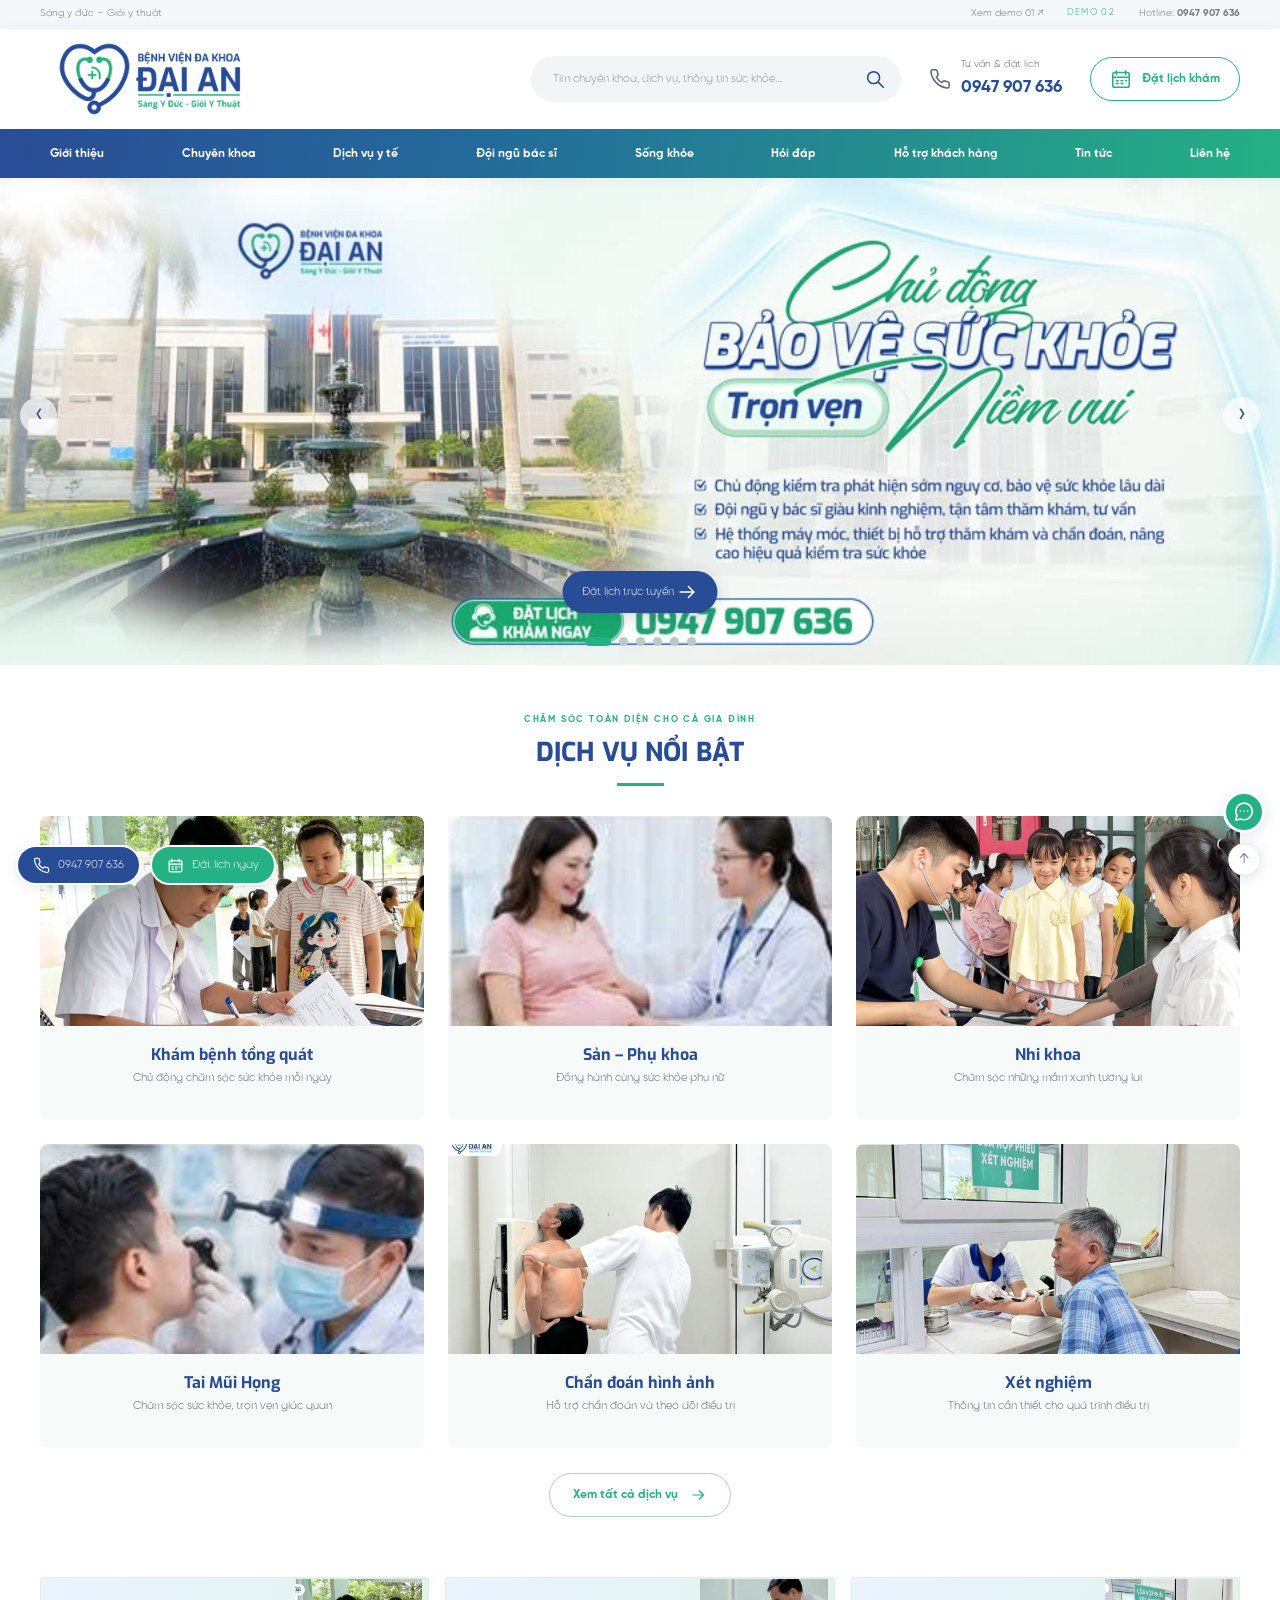
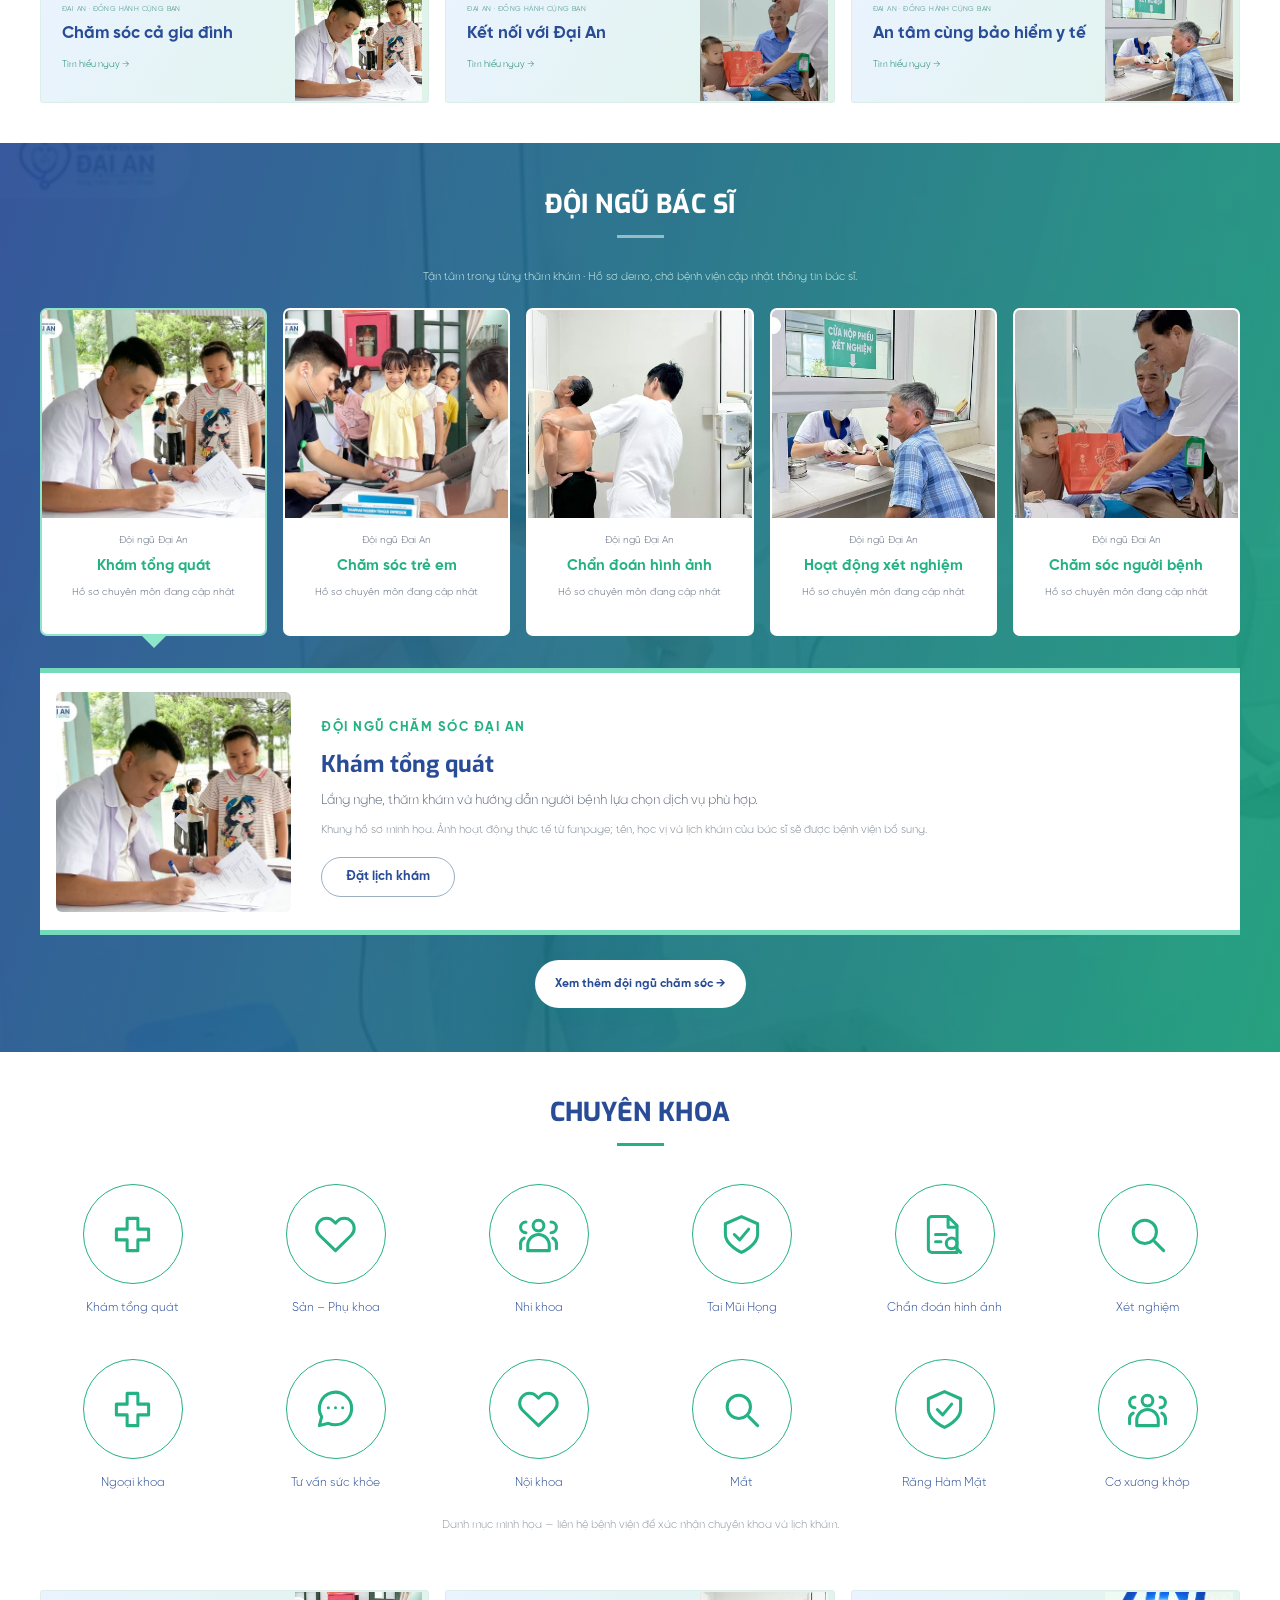
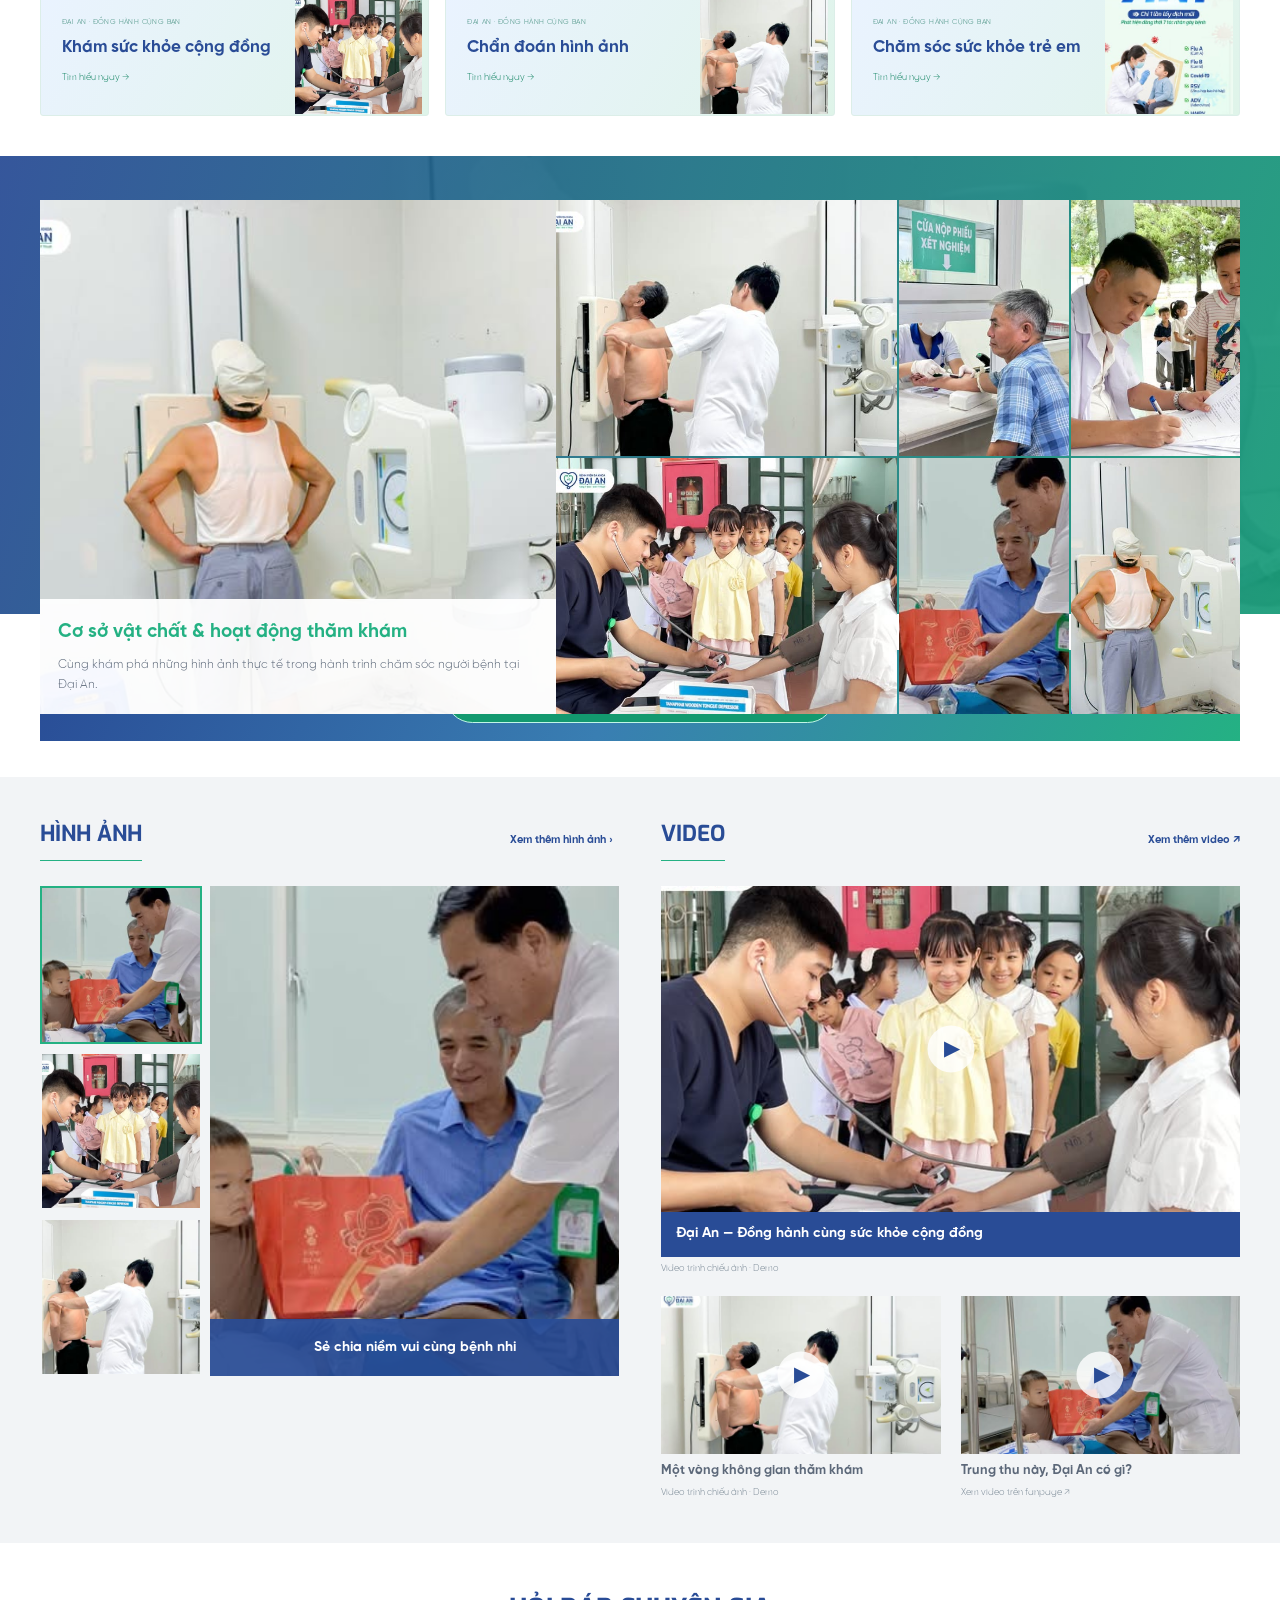
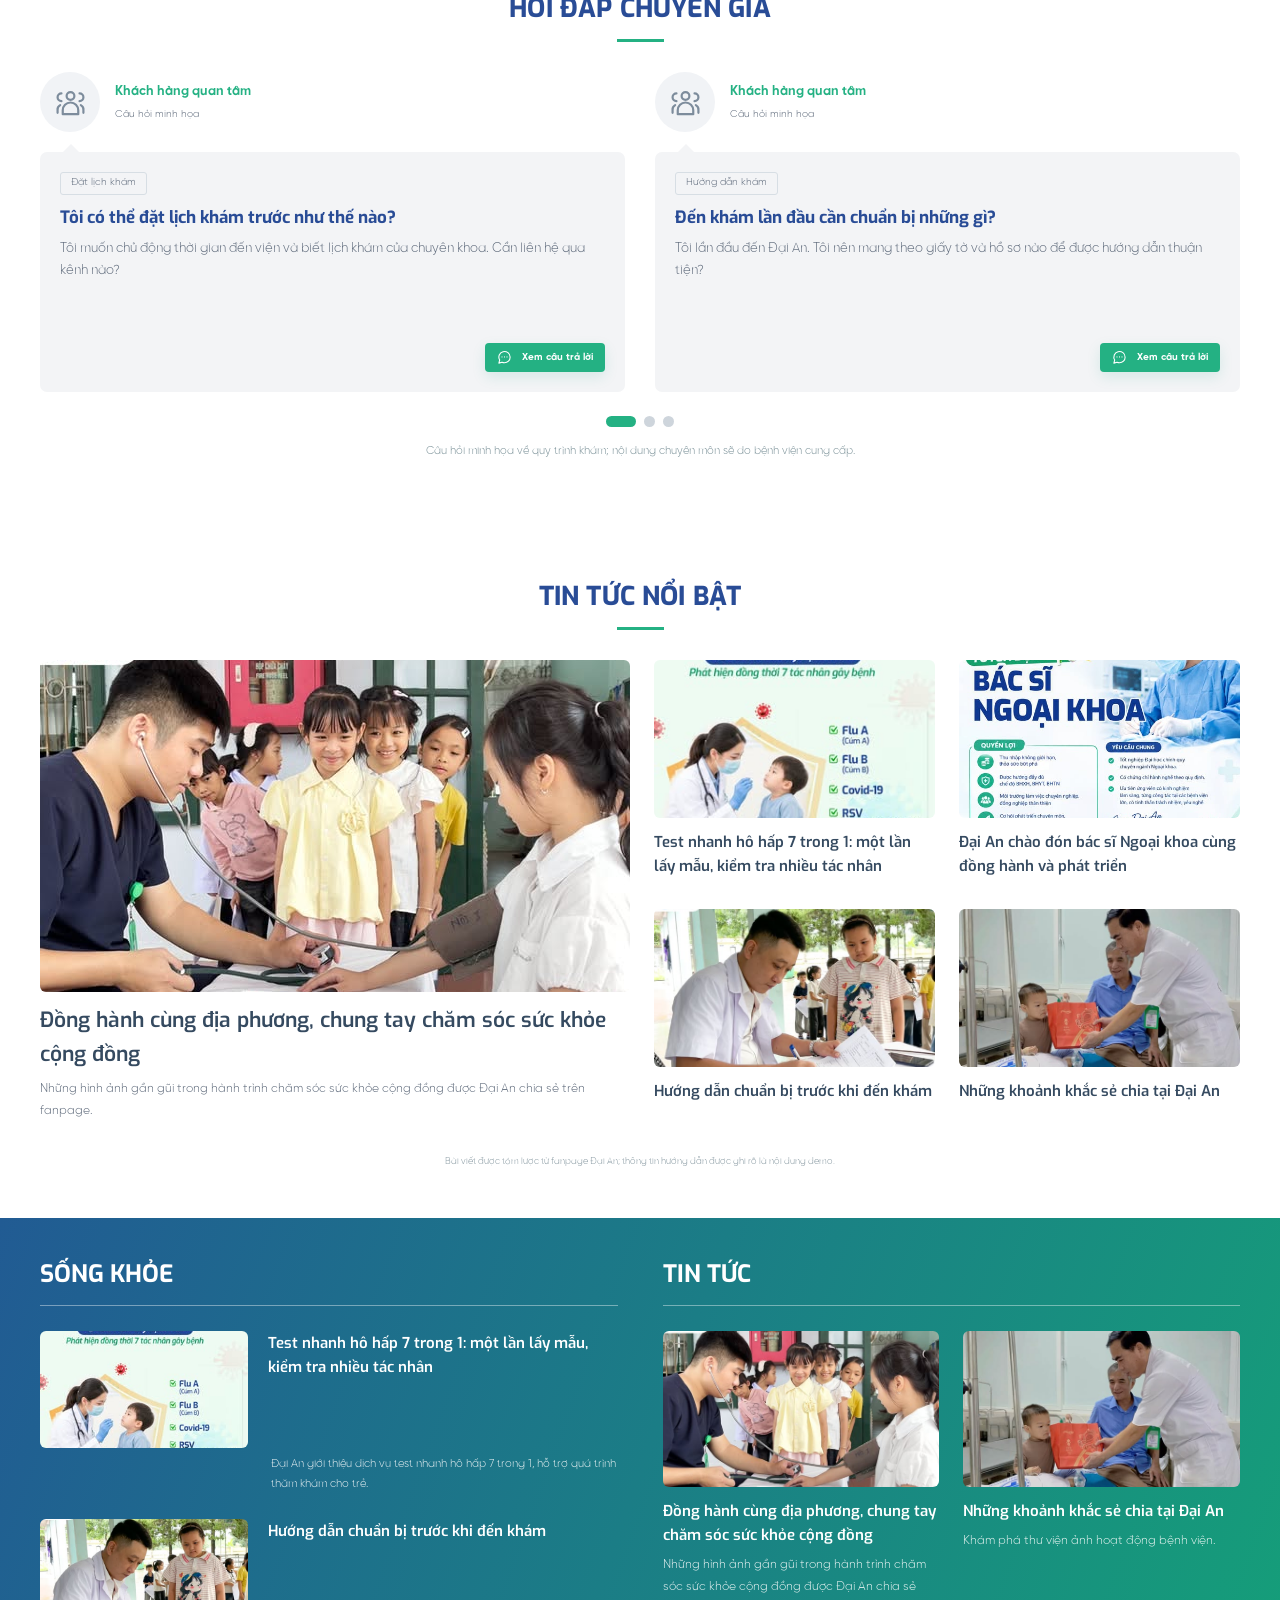
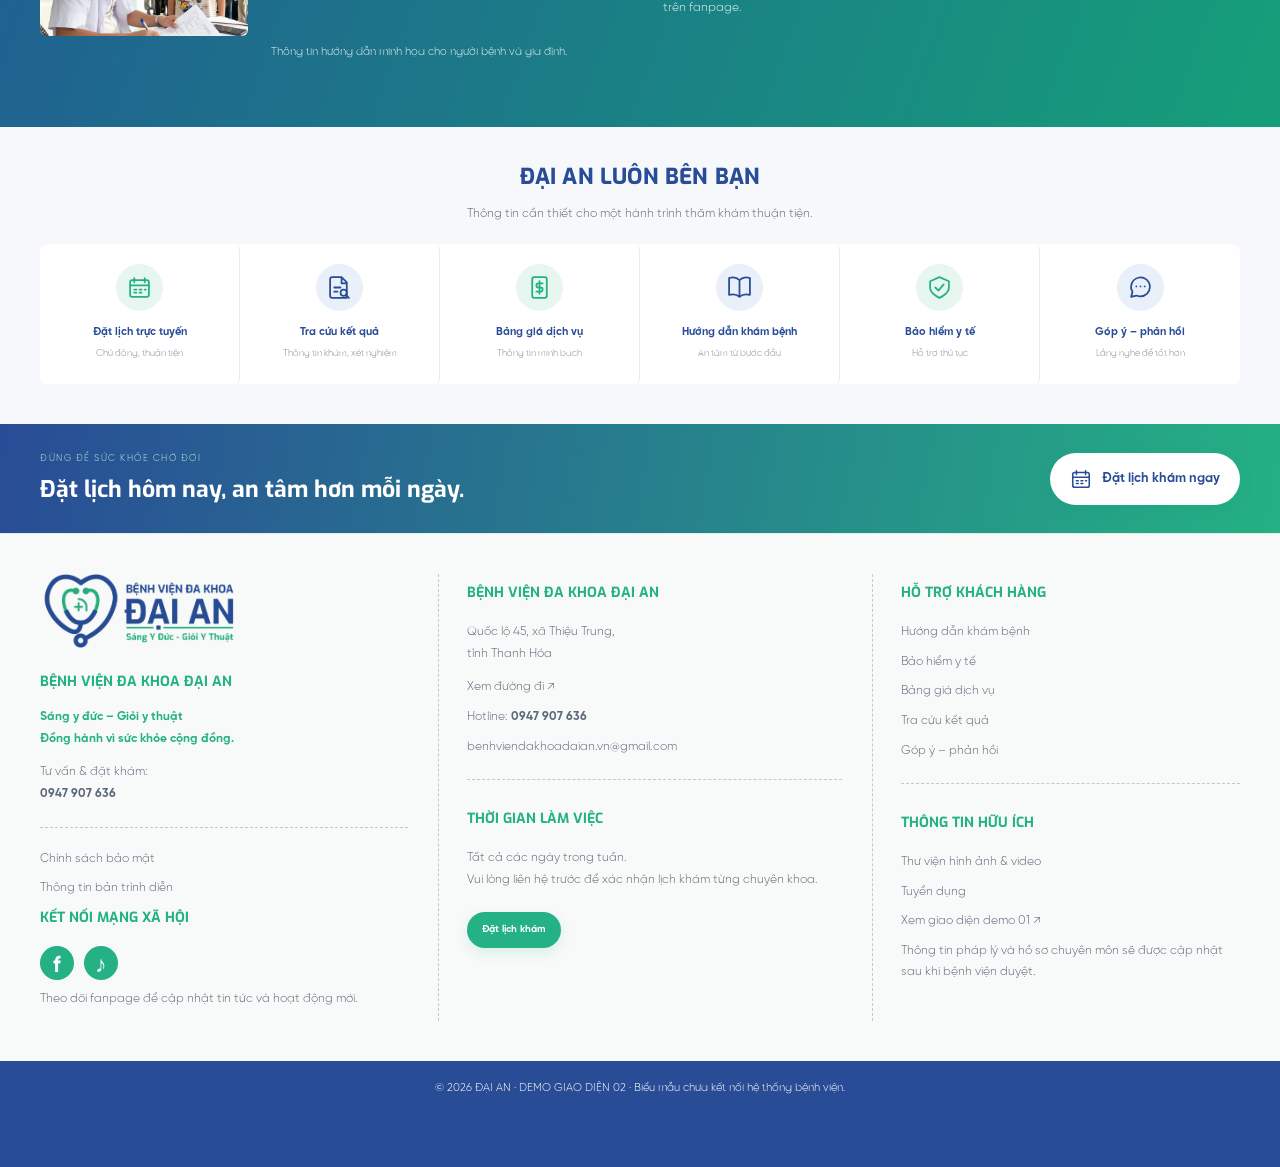
==== commit b2df587d: "Apply self-hosted Exo and SVN-Gilroy brand typography" ====
--- a/demo-2/index.html
+++ b/demo-2/index.html
@@ -1,5 +1,5 @@
 <!doctype html>
-<html lang="vi"><head><meta charset="utf-8"><meta name="viewport" content="width=device-width,initial-scale=1"><meta name="theme-color" content="#294c96"><title>Đại An — Sáng y đức, giỏi y thuật | Demo 02</title><meta name="description" content="Demo giao diện thứ hai của Bệnh viện Đa khoa Đại An. Chăm sóc sức khỏe cho bạn và gia đình."><link rel="stylesheet" href="../styles.css"><link rel="stylesheet" href="styles.css"><script src="app.js" defer></script><script src="interactions.js" defer></script></head><body>
+<html lang="vi"><head><meta charset="utf-8"><meta name="viewport" content="width=device-width,initial-scale=1"><meta name="theme-color" content="#294c96"><title>Đại An — Sáng y đức, giỏi y thuật | Demo 02</title><meta name="description" content="Demo giao diện thứ hai của Bệnh viện Đa khoa Đại An. Chăm sóc sức khỏe cho bạn và gia đình."><link rel="stylesheet" href="../styles.css"><link rel="stylesheet" href="styles.css"><script src="app.js" defer></script><script src="interactions.js" defer></script><link rel="stylesheet" href="../brand-fonts.css"></head><body>
 <a class="skip" href="#main">Đến nội dung chính</a>
 <div class="utility"><div class="container"><span>Sáng y đức – Giỏi y thuật</span><div><a href="../">Xem demo 01 ↗</a><span class="demo-label">DEMO 02</span><a href="tel:0947907636">Hotline: <b>0947 907 636</b></a></div></div></div>
 <header class="site-header"><div class="container masthead"><a class="identity" href="#" aria-label="Đại An - Trang chủ"><img src="../assets/Dai_An-01.png" width="2087" height="944" alt="Bệnh viện Đa khoa Đại An"></a><button class="header-search" data-search><span>Tìm chuyên khoa, dịch vụ, thông tin sức khỏe…</span><span data-icon="search"></span></button><a class="hotline" href="tel:0947907636"><span data-icon="phone"></span><span>Tư vấn & đặt lịch<strong>0947 907 636</strong></span></a><button class="button outline" data-book><span data-icon="calendar"></span> Đặt lịch khám</button><button class="icon-button" id="menu-toggle" aria-controls="navigation" aria-expanded="false" aria-label="Mở menu"><span data-icon="menu"></span></button></div><div class="navigation-bar"><nav id="navigation" class="container" aria-label="Điều hướng chính"><a href="#gioi-thieu">Giới thiệu</a><a href="#chuyen-khoa">Chuyên khoa</a><a href="#dich-vu">Dịch vụ y tế</a><a href="#doi-ngu">Đội ngũ bác sĩ</a><a href="#song-khoe">Sống khỏe</a><a href="#hoi-dap">Hỏi đáp</a><a href="#huong-dan">Hỗ trợ khách hàng</a><a href="#tin-tuc">Tin tức</a><a href="#lien-he">Liên hệ</a></nav></div></header>
--- a/styles.css
+++ b/styles.css
@@ -1,5 +1,4 @@
-@import url('https://fonts.googleapis.com/css2?family=Be+Vietnam+Pro:wght@400;450;500;550;600;650;700;750;800&display=swap');
-:root{--blue:#163f7d;--green:#009e7e;--mint:#eaf8f3;--text:#546675;--line:#e4eeed;--shadow:0 8px 30px #173f7010}*{box-sizing:border-box}html{scroll-behavior:smooth;scroll-padding-top:105px}body{margin:0;background:#fff;color:var(--text);font:14px/1.65 'Be Vietnam Pro',Arial,sans-serif}button,input,select,textarea{font:inherit}button,a{-webkit-tap-highlight-color:transparent}button{cursor:pointer}a{color:inherit;text-decoration:none}button{color:inherit}img{max-width:100%;height:auto;display:block}h1,h2,h3,p{margin-top:0}h1,h2,h3{color:var(--blue);line-height:1.35}h2{font-size:30px;font-weight:750;letter-spacing:-.8px;margin-bottom:12px}h2 span{color:var(--green)}h3{font-size:15px}svg{width:22px;height:22px;flex-shrink:0;vertical-align:middle}button{border:0;background:none}a,button,input,select,textarea{outline-offset:5px}a:focus-visible,button:focus-visible,input:focus-visible,select:focus-visible,textarea:focus-visible{outline:3px solid #29b694}.container{max-width:1320px;width:calc(100% - 80px);margin:auto}.topbar{background:#eaf8f5;font-size:11px;color:#536e79}.top-inner{display:flex;align-items:center;gap:28px;height:37px}.top-inner>a,.top-address,.hours{display:flex;align-items:center;gap:7px}.topbar svg{width:14px;height:14px;color:var(--green)}.topbar strong{font-weight:600;color:#325966}.hours{margin-right:auto}.social{background:#2160aa;border-radius:50%;color:#fff!important;width:18px;height:18px;justify-content:center;font:bold 18px Arial}.demo-tag{font-size:9px;letter-spacing:1px;color:#618578}header{background:#fff;position:sticky;top:0;z-index:20;box-shadow:0 2px 10px #1b507209}.nav-wrap{height:88px;display:flex;align-items:center;gap:20px}.brand{width:220px;flex-shrink:0;overflow:hidden;height:74px;display:flex;align-items:center}.brand img{width:230px;max-width:none;height:auto}nav{display:flex;align-items:center;gap:24px;margin-left:auto}nav a,.nav-link{font-size:12px;color:#2e485d;white-space:nowrap;font-weight:550;padding:10px 0}nav a:hover,.nav-link:hover{color:var(--green)}.button{display:inline-flex;justify-content:center;align-items:center;gap:10px;background:var(--green);color:#fff;border-radius:9px;padding:15px 20px;font-size:13px;font-weight:600;line-height:1.5;box-shadow:0 5px 14px #009e7e20;transition:transform .2s,background .2s}.button:hover{background:#00866b;transform:translateY(-2px)}.button.small{font-size:12px;padding:12px 16px;white-space:nowrap;border-radius:30px}.button.small svg{width:18px}.outline{border:1px solid #9baec3;background:#ffffffc9;color:var(--blue);box-shadow:none}.outline:hover{background:#f0faf6}.icon-button{display:grid;place-items:center;width:36px;height:36px;border-radius:50%;color:var(--blue)}.icon-button:hover{background:var(--mint)}#menu-toggle{display:none}.hero{position:relative;min-height:530px;background:#d6f4e9;overflow:hidden}.hero-art{position:absolute;right:0;top:0;width:65%;height:100%;background-image:url('assets/design-reference.png');background-size:173% auto;background-position:right 15%;background-repeat:no-repeat}.hero:after{content:'';position:absolute;inset:0;background:linear-gradient(90deg,#dff8f2 0%,#dff8f270 31%,transparent 56%),linear-gradient(0deg,#28b8a13a,transparent 30%);pointer-events:none}.hero-inner{position:relative;z-index:1;padding:36px 0 62px;display:flex;align-items:end;justify-content:space-between}.hero-panel{width:570px;padding:29px 34px 25px;background:#ffffffef;border:1px solid #fff;border-radius:22px;box-shadow:0 10px 35px #16794c09;backdrop-filter:blur(8px)}.eyebrow{font-size:10px;letter-spacing:1.5px;font-weight:650;color:var(--green);margin-bottom:12px}.hero .eyebrow{font-size:11px;letter-spacing:1px;display:flex;align-items:center;gap:8px}.dot{width:7px;height:7px;background:var(--green);border-radius:50%;box-shadow:0 0 0 4px #dcf4eb}h1{font-size:42px;font-weight:800;letter-spacing:-1.8px;line-height:1.22;margin:16px 0 10px}h1 span{color:var(--green)}.hero h2{font-size:21px;letter-spacing:-.5px;color:#166659;margin:0}.accent-line{width:45px;height:3px;background:var(--green);margin:19px 0}.hero-description{font-size:13px;line-height:1.9;max-width:460px;margin-bottom:23px}.hero-actions{display:flex;gap:12px}.hero-actions .button{font-size:12px;padding:13px 15px}.hero-actions svg{width:18px}.hero-values{display:flex;justify-content:space-between;border-top:1px solid #dce9e5;margin-top:24px;padding-top:18px;gap:10px;font-size:10px}.hero-values span{display:flex;align-items:center;gap:5px}.hero-values svg{color:var(--green);width:15px}.hero-caption{text-align:right;color:white;font:italic 28px/1.5 Georgia,serif;text-shadow:0 2px 12px #086b54;transform:rotate(-7deg);margin:0 20px 25px}.hero-caption span{font-size:25px}.quick-services{position:relative;z-index:3;margin-top:-33px;padding:12px;display:grid;grid-template-columns:repeat(6,1fr);background:white;border:1px solid #ecf4f2;border-radius:15px;box-shadow:0 8px 25px #1343710c}.quick-item{display:flex;align-items:center;text-align:left;gap:10px;padding:13px 12px;border-right:1px solid var(--line);transition:background .2s;border-radius:6px}.quick-item:last-child{border:0}.quick-item:hover{background:var(--mint)}.quick-icon{display:grid;place-items:center;width:40px;height:44px;border-radius:12px;color:var(--green);background:#e7f7f0;flex-shrink:0}.quick-item:nth-child(even) .quick-icon{background:#e9f0fa;color:var(--blue)}.quick-icon svg{width:25px;height:25px}.quick-item strong{display:block;color:var(--blue);font-size:11px;font-weight:650}.quick-item small{font-size:9px;color:#7e8b96}.quick-item>.arrow{margin-left:auto;color:var(--green)}.quick-item>.arrow svg{width:13px}.section{padding-top:51px;padding-bottom:46px}.section-heading{display:flex;align-items:end;justify-content:space-between;margin-bottom:24px;gap:15px}.section-heading .eyebrow{margin-bottom:5px;font-size:9px}.section-heading h2{margin:0}.text-link{display:inline-flex;align-items:center;gap:12px;font-size:12px;color:var(--blue);font-weight:550}.text-link:hover{color:var(--green)}.text-link svg{width:17px}.specialty-grid{display:grid;grid-template-columns:repeat(6,1fr);gap:16px}.specialty-card{border:1px solid #e6efee;border-radius:12px;overflow:hidden;background:white;box-shadow:0 5px 20px #153d6806;transition:transform .2s,box-shadow .2s;position:relative;text-align:left;padding:0}.specialty-card:hover{transform:translateY(-5px);box-shadow:var(--shadow)}.specialty-photo{width:100%;height:137px;object-fit:cover}.reference-photo{background-image:url('assets/design-reference.png');background-size:675% auto;background-position:22% 82.2%;height:137px}.reference-photo.ent{background-position:59% 82.2%}.specialty-body{padding:15px 13px 16px;min-height:98px}.specialty-card h3{font-size:12px;margin:0 12px 6px 0;font-weight:700}.specialty-card p{font-size:10px;line-height:1.6;margin:0;max-width:140px}.card-arrow{position:absolute;right:11px;bottom:51px;border-radius:50%;background:#e1f6ec;width:21px;height:21px;color:var(--green);display:grid;place-items:center}.card-arrow svg{width:13px}.why-section{background:linear-gradient(100deg,#f3faf8,#f5f9fd);padding:33px 0 37px;border-top:1px solid #eff6f2;border-bottom:1px solid #eff6f2}.section-note{font-size:12px;color:#788f96}.benefits{display:grid;grid-template-columns:repeat(4,1fr);gap:26px}.benefits article{display:flex;gap:14px;align-items:center;border-right:1px solid #dce8e7;padding-right:18px}.benefits article:last-child{border:0}.benefit-icon{width:58px;height:58px;background:#e0f4ed;color:var(--green);flex-shrink:0;border-radius:50%;display:grid;place-items:center}.benefit-icon svg{width:29px;height:29px}.benefit-icon.blue{color:var(--blue);background:#e7effa}.benefits h3{font-size:12px;margin:0 0 6px}.benefits p{font-size:10px;margin:0;line-height:1.8}.news-filters{display:flex;gap:8px;margin-bottom:24px;flex-wrap:wrap}.news-filters button{padding:8px 17px;border:1px solid #dfe9e9;border-radius:30px;font-size:11px;background:white}.news-filters button.active{color:white;border-color:var(--green);background:var(--green)}.news-grid{display:grid;grid-template-columns:repeat(3,1fr);gap:24px}.news-card{border:1px solid var(--line);border-radius:13px;overflow:hidden;background:#fff;transition:box-shadow .2s}.news-card:hover{box-shadow:var(--shadow)}.news-image-button{width:100%;padding:0;display:block;overflow:hidden;background:#e9f6f1}.news-image-button img{width:100%;height:225px;object-fit:cover;transition:transform .4s}.news-image-button:hover img{transform:scale(1.025)}.news-card:first-child img{object-fit:contain;background:#edf9f1}.news-card .news-body{padding:23px}.news-meta{display:flex;justify-content:space-between;gap:10px;font-size:10px;color:#8a979f;margin-bottom:11px}.news-meta b{font-weight:550;color:var(--green)}.news-card h3{font-size:17px;line-height:1.6;margin-bottom:10px}.news-title{text-align:left;padding:0;color:inherit;font:inherit}.news-card p{font-size:12px;line-height:1.85;margin-bottom:17px}.source-note{font-size:10px;color:#82949d;margin:21px 0 0}.care-banner{background:linear-gradient(110deg,#124878,#008f78);color:#d7ebe8;border-radius:20px;padding:35px 48px;display:flex;align-items:center;gap:30px;overflow:hidden;position:relative}.care-banner h2{font-size:29px;color:white;margin:0 0 9px;letter-spacing:-.5px}.care-banner .eyebrow{color:#9ee5cd;font-size:9px}.care-banner p:last-child{margin:0;font-size:12px}.care-symbol{color:#68cfb0;opacity:.4}.care-symbol svg{width:88px;height:88px}.care-action{margin-left:auto;display:flex;align-items:center;flex-direction:column;gap:14px}.white{color:var(--blue);background:white}.white:hover{background:#e2f5ee}.care-action>a{font-size:12px}.guide-section{display:grid;grid-template-columns:1fr 1.35fr;gap:80px;padding-top:62px;padding-bottom:66px}.guide-section>div>p{max-width:340px;font-size:12px}.guide-section>div>.eyebrow{font-size:9px}.faq details{border-bottom:1px solid var(--line);padding:17px 0}.faq summary{cursor:pointer;color:var(--blue);font-size:13px;font-weight:550;list-style:none;display:flex;justify-content:space-between;gap:15px}.faq summary:after{content:'+';font-size:20px;color:var(--green);line-height:1}.faq details[open] summary:after{content:'−'}.faq p{font-size:12px;line-height:1.8;margin:13px 25px 0 0}footer{background:#f2f8f7;border-top:1px solid #e3eeea}.footer-grid{display:grid;grid-template-columns:1.2fr 1.5fr 1fr 1.2fr;gap:45px;padding-top:40px;padding-bottom:35px}.footer-brand img{width:220px;mix-blend-mode:multiply;margin-left:-16px;margin-top:-15px}.footer-grid h3{font-size:13px;margin:0 0 18px}.footer-grid p,.footer-grid a,.footer-grid button{font-size:11px;line-height:1.9}.footer-grid a,.footer-grid button{display:block;margin-bottom:8px;text-align:left;padding:0;overflow-wrap:anywhere}.footer-grid a:hover,.footer-grid button:hover{color:var(--green)}.footer-grid p svg{width:15px;color:var(--green)}.footer-brand>p:first-of-type{color:var(--green);font-weight:600;margin-top:-4px}.facebook-link{border:1px solid #d7e6e3;border-radius:8px;padding:10px!important;background:#fff}.facebook-link b{font:bold 24px Arial;color:var(--blue);padding-right:7px}.open-status{font-size:10px;color:var(--green)}.open-status i{display:inline-block;width:6px;height:6px;border-radius:50%;background:var(--green);margin-right:5px}.footer-bottom{border-top:1px solid #dce8e4;padding:17px 0;display:flex;justify-content:space-between;gap:15px;font-size:9px;color:#81938e}.floating-contact{position:fixed;bottom:24px;right:15px;display:flex;flex-direction:column;gap:10px;z-index:15}.floating-contact a,.floating-contact button{width:42px;height:42px;display:grid;place-items:center;color:white;background:var(--green);border-radius:50%;box-shadow:0 3px 15px #143e7520;border:3px solid white}.floating-contact a:nth-child(2){background:var(--blue)}.floating-contact button{background:white;color:var(--blue);border:1px solid #dce8e5;height:33px;width:33px;margin:auto}dialog{border:0;border-radius:18px;max-width:660px;width:calc(100% - 32px);padding:36px;color:var(--text);box-shadow:0 20px 100px #06254840;max-height:90vh;overflow-y:auto}dialog::backdrop{background:#102c4b88;backdrop-filter:blur(4px)}body.modal-open{overflow:hidden}.modal-close{position:absolute;top:12px;right:12px;font-size:28px}.modal-eyebrow{margin-bottom:8px}.modal-content h2,#modal-title{font-size:26px;margin-right:20px}.modal-intro{font-size:13px}.form-grid{display:grid;grid-template-columns:1fr 1fr;gap:16px}.field{display:flex;flex-direction:column;gap:6px;font-size:12px;color:var(--blue);font-weight:550}.field.full{grid-column:1/-1}.field input,.field select,.field textarea,.search-input{border:1px solid #d4e2e1;padding:11px 12px;border-radius:7px;width:100%;background:#fff;color:#355164;min-height:45px}.field textarea{resize:vertical;min-height:90px}.demo-notice{background:#eff8f4;border-left:3px solid var(--green);padding:12px 15px;font-size:11px;border-radius:5px;margin:20px 0}.form-submit{width:100%;margin-top:20px}.success{text-align:center;padding:25px 0}.success-icon{width:65px;height:65px;border-radius:50%;background:var(--mint);color:var(--green);margin:0 auto 20px;display:grid;place-items:center;font-size:28px}.article-image{width:100%;max-height:350px;object-fit:contain;background:#eff8f4;border-radius:10px;margin:20px 0}.article-text{font-size:13px;line-height:1.9}.article-source{margin-top:22px}.search-results{display:flex;flex-direction:column;gap:8px;margin-top:18px}.search-result{text-align:left;border:1px solid var(--line);border-radius:8px;padding:12px 15px;color:var(--blue)}.search-result:hover{background:var(--mint)}.search-result small{display:block;color:var(--green);font-size:10px}.info-list{padding-left:21px;font-size:13px;line-height:2}.result-panel{margin-top:18px;padding:18px;background:var(--mint);border-radius:9px;font-size:12px}.skip{position:fixed;top:-100px;z-index:100;background:#fff;padding:10px}.skip:focus{top:0}[hidden]{display:none!important}
+:root{--blue:#163f7d;--green:#009e7e;--mint:#eaf8f3;--text:#546675;--line:#e4eeed;--shadow:0 8px 30px #173f7010}*{box-sizing:border-box}html{scroll-behavior:smooth;scroll-padding-top:105px}body{margin:0;background:#fff;color:var(--text);font:14px/1.65 var(--font-body)}button,input,select,textarea{font:inherit}button,a{-webkit-tap-highlight-color:transparent}button{cursor:pointer}a{color:inherit;text-decoration:none}button{color:inherit}img{max-width:100%;height:auto;display:block}h1,h2,h3,p{margin-top:0}h1,h2,h3{color:var(--blue);line-height:1.35}h2{font-size:30px;font-weight:750;letter-spacing:-.8px;margin-bottom:12px}h2 span{color:var(--green)}h3{font-size:15px}svg{width:22px;height:22px;flex-shrink:0;vertical-align:middle}button{border:0;background:none}a,button,input,select,textarea{outline-offset:5px}a:focus-visible,button:focus-visible,input:focus-visible,select:focus-visible,textarea:focus-visible{outline:3px solid #29b694}.container{max-width:1320px;width:calc(100% - 80px);margin:auto}.topbar{background:#eaf8f5;font-size:11px;color:#536e79}.top-inner{display:flex;align-items:center;gap:28px;height:37px}.top-inner>a,.top-address,.hours{display:flex;align-items:center;gap:7px}.topbar svg{width:14px;height:14px;color:var(--green)}.topbar strong{font-weight:600;color:#325966}.hours{margin-right:auto}.social{background:#2160aa;border-radius:50%;color:#fff!important;width:18px;height:18px;justify-content:center;font:bold 18px Arial}.demo-tag{font-size:9px;letter-spacing:1px;color:#618578}header{background:#fff;position:sticky;top:0;z-index:20;box-shadow:0 2px 10px #1b507209}.nav-wrap{height:88px;display:flex;align-items:center;gap:20px}.brand{width:220px;flex-shrink:0;overflow:hidden;height:74px;display:flex;align-items:center}.brand img{width:230px;max-width:none;height:auto}nav{display:flex;align-items:center;gap:24px;margin-left:auto}nav a,.nav-link{font-size:12px;color:#2e485d;white-space:nowrap;font-weight:550;padding:10px 0}nav a:hover,.nav-link:hover{color:var(--green)}.button{display:inline-flex;justify-content:center;align-items:center;gap:10px;background:var(--green);color:#fff;border-radius:9px;padding:15px 20px;font-size:13px;font-weight:600;line-height:1.5;box-shadow:0 5px 14px #009e7e20;transition:transform .2s,background .2s}.button:hover{background:#00866b;transform:translateY(-2px)}.button.small{font-size:12px;padding:12px 16px;white-space:nowrap;border-radius:30px}.button.small svg{width:18px}.outline{border:1px solid #9baec3;background:#ffffffc9;color:var(--blue);box-shadow:none}.outline:hover{background:#f0faf6}.icon-button{display:grid;place-items:center;width:36px;height:36px;border-radius:50%;color:var(--blue)}.icon-button:hover{background:var(--mint)}#menu-toggle{display:none}.hero{position:relative;min-height:530px;background:#d6f4e9;overflow:hidden}.hero-art{position:absolute;right:0;top:0;width:65%;height:100%;background-image:url('assets/design-reference.png');background-size:173% auto;background-position:right 15%;background-repeat:no-repeat}.hero:after{content:'';position:absolute;inset:0;background:linear-gradient(90deg,#dff8f2 0%,#dff8f270 31%,transparent 56%),linear-gradient(0deg,#28b8a13a,transparent 30%);pointer-events:none}.hero-inner{position:relative;z-index:1;padding:36px 0 62px;display:flex;align-items:end;justify-content:space-between}.hero-panel{width:570px;padding:29px 34px 25px;background:#ffffffef;border:1px solid #fff;border-radius:22px;box-shadow:0 10px 35px #16794c09;backdrop-filter:blur(8px)}.eyebrow{font-size:10px;letter-spacing:1.5px;font-weight:650;color:var(--green);margin-bottom:12px}.hero .eyebrow{font-size:11px;letter-spacing:1px;display:flex;align-items:center;gap:8px}.dot{width:7px;height:7px;background:var(--green);border-radius:50%;box-shadow:0 0 0 4px #dcf4eb}h1{font-size:42px;font-weight:800;letter-spacing:-1.8px;line-height:1.22;margin:16px 0 10px}h1 span{color:var(--green)}.hero h2{font-size:21px;letter-spacing:-.5px;color:#166659;margin:0}.accent-line{width:45px;height:3px;background:var(--green);margin:19px 0}.hero-description{font-size:13px;line-height:1.9;max-width:460px;margin-bottom:23px}.hero-actions{display:flex;gap:12px}.hero-actions .button{font-size:12px;padding:13px 15px}.hero-actions svg{width:18px}.hero-values{display:flex;justify-content:space-between;border-top:1px solid #dce9e5;margin-top:24px;padding-top:18px;gap:10px;font-size:10px}.hero-values span{display:flex;align-items:center;gap:5px}.hero-values svg{color:var(--green);width:15px}.hero-caption{text-align:right;color:white;font:italic 28px/1.5 Georgia,serif;text-shadow:0 2px 12px #086b54;transform:rotate(-7deg);margin:0 20px 25px}.hero-caption span{font-size:25px}.quick-services{position:relative;z-index:3;margin-top:-33px;padding:12px;display:grid;grid-template-columns:repeat(6,1fr);background:white;border:1px solid #ecf4f2;border-radius:15px;box-shadow:0 8px 25px #1343710c}.quick-item{display:flex;align-items:center;text-align:left;gap:10px;padding:13px 12px;border-right:1px solid var(--line);transition:background .2s;border-radius:6px}.quick-item:last-child{border:0}.quick-item:hover{background:var(--mint)}.quick-icon{display:grid;place-items:center;width:40px;height:44px;border-radius:12px;color:var(--green);background:#e7f7f0;flex-shrink:0}.quick-item:nth-child(even) .quick-icon{background:#e9f0fa;color:var(--blue)}.quick-icon svg{width:25px;height:25px}.quick-item strong{display:block;color:var(--blue);font-size:11px;font-weight:650}.quick-item small{font-size:9px;color:#7e8b96}.quick-item>.arrow{margin-left:auto;color:var(--green)}.quick-item>.arrow svg{width:13px}.section{padding-top:51px;padding-bottom:46px}.section-heading{display:flex;align-items:end;justify-content:space-between;margin-bottom:24px;gap:15px}.section-heading .eyebrow{margin-bottom:5px;font-size:9px}.section-heading h2{margin:0}.text-link{display:inline-flex;align-items:center;gap:12px;font-size:12px;color:var(--blue);font-weight:550}.text-link:hover{color:var(--green)}.text-link svg{width:17px}.specialty-grid{display:grid;grid-template-columns:repeat(6,1fr);gap:16px}.specialty-card{border:1px solid #e6efee;border-radius:12px;overflow:hidden;background:white;box-shadow:0 5px 20px #153d6806;transition:transform .2s,box-shadow .2s;position:relative;text-align:left;padding:0}.specialty-card:hover{transform:translateY(-5px);box-shadow:var(--shadow)}.specialty-photo{width:100%;height:137px;object-fit:cover}.reference-photo{background-image:url('assets/design-reference.png');background-size:675% auto;background-position:22% 82.2%;height:137px}.reference-photo.ent{background-position:59% 82.2%}.specialty-body{padding:15px 13px 16px;min-height:98px}.specialty-card h3{font-size:12px;margin:0 12px 6px 0;font-weight:700}.specialty-card p{font-size:10px;line-height:1.6;margin:0;max-width:140px}.card-arrow{position:absolute;right:11px;bottom:51px;border-radius:50%;background:#e1f6ec;width:21px;height:21px;color:var(--green);display:grid;place-items:center}.card-arrow svg{width:13px}.why-section{background:linear-gradient(100deg,#f3faf8,#f5f9fd);padding:33px 0 37px;border-top:1px solid #eff6f2;border-bottom:1px solid #eff6f2}.section-note{font-size:12px;color:#788f96}.benefits{display:grid;grid-template-columns:repeat(4,1fr);gap:26px}.benefits article{display:flex;gap:14px;align-items:center;border-right:1px solid #dce8e7;padding-right:18px}.benefits article:last-child{border:0}.benefit-icon{width:58px;height:58px;background:#e0f4ed;color:var(--green);flex-shrink:0;border-radius:50%;display:grid;place-items:center}.benefit-icon svg{width:29px;height:29px}.benefit-icon.blue{color:var(--blue);background:#e7effa}.benefits h3{font-size:12px;margin:0 0 6px}.benefits p{font-size:10px;margin:0;line-height:1.8}.news-filters{display:flex;gap:8px;margin-bottom:24px;flex-wrap:wrap}.news-filters button{padding:8px 17px;border:1px solid #dfe9e9;border-radius:30px;font-size:11px;background:white}.news-filters button.active{color:white;border-color:var(--green);background:var(--green)}.news-grid{display:grid;grid-template-columns:repeat(3,1fr);gap:24px}.news-card{border:1px solid var(--line);border-radius:13px;overflow:hidden;background:#fff;transition:box-shadow .2s}.news-card:hover{box-shadow:var(--shadow)}.news-image-button{width:100%;padding:0;display:block;overflow:hidden;background:#e9f6f1}.news-image-button img{width:100%;height:225px;object-fit:cover;transition:transform .4s}.news-image-button:hover img{transform:scale(1.025)}.news-card:first-child img{object-fit:contain;background:#edf9f1}.news-card .news-body{padding:23px}.news-meta{display:flex;justify-content:space-between;gap:10px;font-size:10px;color:#8a979f;margin-bottom:11px}.news-meta b{font-weight:550;color:var(--green)}.news-card h3{font-size:17px;line-height:1.6;margin-bottom:10px}.news-title{text-align:left;padding:0;color:inherit;font:inherit}.news-card p{font-size:12px;line-height:1.85;margin-bottom:17px}.source-note{font-size:10px;color:#82949d;margin:21px 0 0}.care-banner{background:linear-gradient(110deg,#124878,#008f78);color:#d7ebe8;border-radius:20px;padding:35px 48px;display:flex;align-items:center;gap:30px;overflow:hidden;position:relative}.care-banner h2{font-size:29px;color:white;margin:0 0 9px;letter-spacing:-.5px}.care-banner .eyebrow{color:#9ee5cd;font-size:9px}.care-banner p:last-child{margin:0;font-size:12px}.care-symbol{color:#68cfb0;opacity:.4}.care-symbol svg{width:88px;height:88px}.care-action{margin-left:auto;display:flex;align-items:center;flex-direction:column;gap:14px}.white{color:var(--blue);background:white}.white:hover{background:#e2f5ee}.care-action>a{font-size:12px}.guide-section{display:grid;grid-template-columns:1fr 1.35fr;gap:80px;padding-top:62px;padding-bottom:66px}.guide-section>div>p{max-width:340px;font-size:12px}.guide-section>div>.eyebrow{font-size:9px}.faq details{border-bottom:1px solid var(--line);padding:17px 0}.faq summary{cursor:pointer;color:var(--blue);font-size:13px;font-weight:550;list-style:none;display:flex;justify-content:space-between;gap:15px}.faq summary:after{content:'+';font-size:20px;color:var(--green);line-height:1}.faq details[open] summary:after{content:'−'}.faq p{font-size:12px;line-height:1.8;margin:13px 25px 0 0}footer{background:#f2f8f7;border-top:1px solid #e3eeea}.footer-grid{display:grid;grid-template-columns:1.2fr 1.5fr 1fr 1.2fr;gap:45px;padding-top:40px;padding-bottom:35px}.footer-brand img{width:220px;mix-blend-mode:multiply;margin-left:-16px;margin-top:-15px}.footer-grid h3{font-size:13px;margin:0 0 18px}.footer-grid p,.footer-grid a,.footer-grid button{font-size:11px;line-height:1.9}.footer-grid a,.footer-grid button{display:block;margin-bottom:8px;text-align:left;padding:0;overflow-wrap:anywhere}.footer-grid a:hover,.footer-grid button:hover{color:var(--green)}.footer-grid p svg{width:15px;color:var(--green)}.footer-brand>p:first-of-type{color:var(--green);font-weight:600;margin-top:-4px}.facebook-link{border:1px solid #d7e6e3;border-radius:8px;padding:10px!important;background:#fff}.facebook-link b{font:bold 24px Arial;color:var(--blue);padding-right:7px}.open-status{font-size:10px;color:var(--green)}.open-status i{display:inline-block;width:6px;height:6px;border-radius:50%;background:var(--green);margin-right:5px}.footer-bottom{border-top:1px solid #dce8e4;padding:17px 0;display:flex;justify-content:space-between;gap:15px;font-size:9px;color:#81938e}.floating-contact{position:fixed;bottom:24px;right:15px;display:flex;flex-direction:column;gap:10px;z-index:15}.floating-contact a,.floating-contact button{width:42px;height:42px;display:grid;place-items:center;color:white;background:var(--green);border-radius:50%;box-shadow:0 3px 15px #143e7520;border:3px solid white}.floating-contact a:nth-child(2){background:var(--blue)}.floating-contact button{background:white;color:var(--blue);border:1px solid #dce8e5;height:33px;width:33px;margin:auto}dialog{border:0;border-radius:18px;max-width:660px;width:calc(100% - 32px);padding:36px;color:var(--text);box-shadow:0 20px 100px #06254840;max-height:90vh;overflow-y:auto}dialog::backdrop{background:#102c4b88;backdrop-filter:blur(4px)}body.modal-open{overflow:hidden}.modal-close{position:absolute;top:12px;right:12px;font-size:28px}.modal-eyebrow{margin-bottom:8px}.modal-content h2,#modal-title{font-size:26px;margin-right:20px}.modal-intro{font-size:13px}.form-grid{display:grid;grid-template-columns:1fr 1fr;gap:16px}.field{display:flex;flex-direction:column;gap:6px;font-size:12px;color:var(--blue);font-weight:550}.field.full{grid-column:1/-1}.field input,.field select,.field textarea,.search-input{border:1px solid #d4e2e1;padding:11px 12px;border-radius:7px;width:100%;background:#fff;color:#355164;min-height:45px}.field textarea{resize:vertical;min-height:90px}.demo-notice{background:#eff8f4;border-left:3px solid var(--green);padding:12px 15px;font-size:11px;border-radius:5px;margin:20px 0}.form-submit{width:100%;margin-top:20px}.success{text-align:center;padding:25px 0}.success-icon{width:65px;height:65px;border-radius:50%;background:var(--mint);color:var(--green);margin:0 auto 20px;display:grid;place-items:center;font-size:28px}.article-image{width:100%;max-height:350px;object-fit:contain;background:#eff8f4;border-radius:10px;margin:20px 0}.article-text{font-size:13px;line-height:1.9}.article-source{margin-top:22px}.search-results{display:flex;flex-direction:column;gap:8px;margin-top:18px}.search-result{text-align:left;border:1px solid var(--line);border-radius:8px;padding:12px 15px;color:var(--blue)}.search-result:hover{background:var(--mint)}.search-result small{display:block;color:var(--green);font-size:10px}.info-list{padding-left:21px;font-size:13px;line-height:2}.result-panel{margin-top:18px;padding:18px;background:var(--mint);border-radius:9px;font-size:12px}.skip{position:fixed;top:-100px;z-index:100;background:#fff;padding:10px}.skip:focus{top:0}[hidden]{display:none!important}
 @media(min-width:1500px){.hero-art{background-position:right 15%;background-size:173% auto}.hero{max-height:580px}}@media(max-width:1250px){nav{gap:15px}.nav-wrap{gap:12px}.brand{width:190px}.brand img{width:200px}nav a,.nav-link{font-size:11px}.quick-item{padding:10px 7px;gap:7px}.quick-icon{width:33px}.quick-item small{font-size:8px}.hero-panel{width:535px}.hero-art{width:70%;background-size:173% auto}.specialty-grid{gap:12px}.specialty-photo,.reference-photo{height:119px}.benefits{gap:15px}.benefit-icon{width:47px;height:47px}.benefits article{gap:10px}.footer-grid{gap:25px}.search-toggle{display:none}}
 @media(max-width:1050px){.container{width:calc(100% - 48px)}#menu-toggle{display:grid}.nav-wrap{height:80px}.brand{margin-right:auto}nav{display:none;position:absolute;top:80px;left:0;right:0;background:white;padding:20px 24px;box-shadow:0 14px 20px #153e7512;grid-template-columns:repeat(2,1fr);gap:10px}nav.open{display:grid}nav a,.nav-link{font-size:14px;text-align:left}.search-toggle{display:grid}.top-address{margin-right:auto}.hours{display:none}.hero-art{width:80%;background-size:auto 1030px;background-position:75% 15%}.hero-panel{width:510px;padding:26px}.hero h1{font-size:39px}.hero-caption{display:none}.quick-services{grid-template-columns:repeat(3,1fr)}.quick-item:nth-child(3){border:0}.quick-item{padding:12px 15px}.quick-item small{font-size:10px}.quick-item strong{font-size:12px}.quick-icon{width:40px}.specialty-grid{grid-template-columns:repeat(3,1fr);gap:20px}.specialty-photo,.reference-photo{height:165px}.reference-photo{background-size:675% auto}.benefits{grid-template-columns:repeat(2,1fr);gap:24px}.benefits article:nth-child(2){border:0}.news-image-button img{height:180px}.news-card .news-body{padding:17px}.news-card h3{font-size:15px}.care-symbol{display:none}.guide-section{gap:40px}.footer-grid{grid-template-columns:1fr 1fr}.top-inner{gap:18px}}
 @media(max-width:640px){.container{width:calc(100% - 32px)}.topbar{font-size:10px}.top-inner{gap:12px;height:31px}.top-address,.social{display:none!important}.demo-tag{margin-left:auto}.nav-wrap{height:71px;gap:7px}.brand{width:149px;height:65px}.brand img{width:155px}.button.small{font-size:10px;padding:10px 12px}.button.small svg{display:none}.search-toggle{width:28px}#menu-toggle{width:29px}nav{top:71px}.hero{min-height:650px}.hero-art{width:100%;height:280px;top:auto;bottom:0;background-size:173% auto;background-position:right 15%}.hero:after{background:linear-gradient(180deg,#e1f8f0 0%,#e1f8f0 45%,transparent 76%)}.hero-inner{padding:22px 0 230px}.hero-panel{width:100%;padding:23px 21px;border-radius:15px}.hero .eyebrow{font-size:8px;letter-spacing:.7px}.hero h1{font-size:34px;letter-spacing:-1.2px;line-height:1.18;margin:14px 0}.hero h2{font-size:17px}.accent-line{margin:15px 0}.hero-description{font-size:12px;line-height:1.8;margin-bottom:18px}.hero-actions{gap:8px;flex-wrap:wrap}.hero-actions .button{padding:11px 12px;font-size:10px}.hero-actions .button>svg:last-child{display:none}.hero-values{font-size:8px;gap:7px;padding-top:15px;margin-top:18px}.hero-values svg{width:12px}.quick-services{margin-top:-30px;padding:7px;border-radius:12px;grid-template-columns:repeat(2,1fr)}.quick-item{padding:11px 7px;gap:8px}.quick-item:nth-child(3){border-right:1px solid var(--line)}.quick-item:nth-child(even){border:0}.quick-icon{width:33px;height:38px}.quick-icon svg{width:22px}.quick-item strong{font-size:10px}.quick-item small{font-size:8px}.quick-item>.arrow{display:none}.section{padding-top:34px;padding-bottom:32px}h2{font-size:25px}.section-heading{align-items:start;margin-bottom:20px}.section-heading .eyebrow{font-size:7px;letter-spacing:1px}.section-heading>.text-link{font-size:9px;gap:5px;max-width:90px;line-height:1.6;margin-top:17px}.section-heading>.text-link svg{width:13px}.specialty-grid{grid-template-columns:repeat(2,1fr);gap:13px}.specialty-photo,.reference-photo{height:120px}.specialty-body{padding:13px 10px;min-height:95px}.specialty-card h3{font-size:11px}.specialty-card p{font-size:9px;max-width:110px}.card-arrow{right:8px;bottom:45px;width:18px;height:18px}.section-note{display:none}.why-section{padding:28px 0}.benefits{gap:22px 15px}.benefits article{display:block;border:0;padding:0}.benefit-icon{width:45px;height:45px;margin-bottom:10px}.benefits h3{font-size:11px}.benefits p{font-size:10px}.news-grid{grid-template-columns:1fr;gap:20px}.news-image-button img{height:235px}.news-filters{gap:6px}.news-filters button{font-size:9px;padding:7px 11px}.news-card h3{font-size:16px}.news-card .news-body{padding:20px}.care-banner{padding:28px 25px;display:block;border-radius:14px}.care-banner h2{font-size:25px}.care-banner p:last-child{font-size:11px}.care-action{align-items:start;margin-top:23px}.care-action .button{font-size:12px;padding:12px 15px}.guide-section{grid-template-columns:1fr;gap:15px;padding-top:35px;padding-bottom:35px}.faq summary{font-size:12px}.footer-grid{grid-template-columns:1fr;gap:24px;padding-top:32px}.footer-brand img{width:220px}.footer-grid h3{margin-bottom:12px}.footer-bottom{flex-direction:column;font-size:8px;gap:5px}.floating-contact{right:8px;bottom:15px}.floating-contact a{width:37px;height:37px}.floating-contact svg{width:18px}dialog{padding:29px 22px;max-height:88vh}.form-grid{grid-template-columns:1fr}.field.full{grid-column:auto}#modal-title{font-size:22px}.hero-values span{gap:3px}}
--- a/demo-2/styles.css
+++ b/demo-2/styles.css
@@ -1,5 +1,5 @@
 /* Demo 02: two-tier navigation, wide campaigns and centered editorial sections. */
-:root{--blue:#294c96;--green:#24b183;--mint:#edf9f4;--text:#5c6879}body{background:white;font-family:'Be Vietnam Pro',Arial,sans-serif}.container{max-width:1200px;width:calc(100% - 64px)}.utility{background:#f5f8fa;font-size:10px;color:#6e7c8c}.utility>.container{height:29px;display:flex;justify-content:space-between;align-items:center}.utility .container>div{display:flex;gap:24px}.demo-label{font-size:9px;letter-spacing:1.3px;color:var(--green)}.site-header{position:sticky;top:0;background:white;box-shadow:0 2px 12px #153d6910}.masthead{display:flex;align-items:center;gap:28px;height:100px}.identity{width:220px;flex-shrink:0}.identity img{width:220px;height:auto}.header-search{display:flex;align-items:center;justify-content:space-between;gap:15px;margin-left:auto;background:#f2f5f7;border-radius:30px;padding:12px 15px 12px 22px;width:370px;text-align:left;font-size:11px;color:#8993a1}.header-search>span:last-child{color:var(--blue)}.hotline{display:flex;align-items:center;gap:10px;font-size:10px;white-space:nowrap}.hotline>svg{width:30px;height:30px;color:var(--green)}.hotline strong{display:block;font-size:17px;color:var(--blue)}.masthead>.button{border:1.5px solid var(--green);color:var(--green);border-radius:30px;white-space:nowrap;padding:10px 19px;font-size:12px}.navigation-bar{background:linear-gradient(100deg,#294c96 0%,#236d9a 40%,#24b183 100%)}nav.container{display:flex;justify-content:space-between;gap:12px;margin:auto;height:49px}nav a{color:#fff;font-size:12px;font-weight:600;padding:14px 10px}nav a:hover{color:#fff;background:#ffffff18}.campaign{position:relative;overflow:hidden;background:#eaf7f1}.campaign-slide{position:relative}.cover-banner{width:100%;height:auto;max-height:610px;object-fit:cover}.banner-book{position:absolute;bottom:52px;left:50%;transform:translateX(-50%);background:var(--blue);color:#fff;padding:10px 19px;border-radius:24px;font-size:11px;box-shadow:0 3px 16px #223b4b30}.slide-arrow{position:absolute;top:45%;background:#ffffffb0;color:var(--blue);border-radius:50%;width:37px;height:37px;font-size:30px;display:grid;place-items:center;line-height:1}.prev{left:20px}.next{right:20px}.slide-dots{position:absolute;bottom:19px;left:0;right:0;display:flex;justify-content:center;gap:8px}.slide-dots button{width:9px;height:9px;padding:0;background:#bacbc5;border-radius:50%}.slide-dots button.selected{background:var(--green);width:26px;border-radius:7px}.campaign-inner{display:grid;grid-template-columns:1fr 1fr;align-items:center;gap:45px;min-height:440px;padding:35px 0}.campaign-inner h2{font-size:43px;line-height:1.3;letter-spacing:-1.7px}.campaign-inner p:not(.eyebrow){max-width:430px}.campaign-inner img{width:100%;height:355px;object-fit:cover;border-radius:100px 12px 100px 12px}.section{padding:48px 0}.center-heading{text-align:center;margin-bottom:30px}.center-heading h2{font-size:26px;letter-spacing:.2px;font-weight:750;margin:0 0 13px}.center-heading>.eyebrow{font-size:9px;letter-spacing:1.8px;margin-bottom:7px}.center-heading>span{display:block;background:var(--green);width:47px;height:3px;margin:auto}.center-heading>p:not(.eyebrow){font-size:12px}.specialty-grid{grid-template-columns:repeat(3,1fr);gap:24px}.specialty-card{border:0;border-radius:8px;box-shadow:none;background:#f6faf9}.specialty-photo,.reference-photo{height:210px}.specialty-body{text-align:center;min-height:94px;padding:18px 24px}.specialty-card h3{font-size:16px;margin:0 0 5px}.specialty-card p{font-size:11px;max-width:none}.card-arrow{display:none}.specialty-card:hover{background:#edf7f3;box-shadow:0 6px 20px #294c9610}.reference-photo{background-size:auto 970%;background-position:22% 75.15%}.reference-photo.ent{background-position:59% 75.15%}.center-action{text-align:center;margin-top:25px}.center-action .text-link{border:1px solid #b6ccc5;padding:10px 23px;border-radius:30px;color:var(--green)}.health-band{background:linear-gradient(100deg,#294c96,#21879c,#24b183);color:white}.health-band .container{display:flex;align-items:center;gap:22px;padding:28px 0}.health-band p,.booking-strip p{font-size:9px;letter-spacing:1.5px;margin:0 0 7px;color:#b6efda}.health-band h2{font-size:23px;color:white;margin:0}.health-band .button{margin-left:auto;border-radius:30px;white-space:nowrap}.band-symbol svg{width:54px;height:54px;color:#a4e6d2}.team-feature{display:grid;grid-template-columns:1fr 1.2fr;gap:55px;align-items:center}.team-photo{position:relative}.team-photo img{width:100%;height:390px;object-fit:cover;border-radius:10px}.team-photo>span{position:absolute;left:0;right:0;bottom:0;color:#fff;padding:13px;background:#294c96df;font-size:10px;border-radius:0 0 10px 10px}.team-copy h2{font-size:28px;line-height:1.5}.team-copy>p:not(.eyebrow){font-size:12px;line-height:1.9}.team-points{display:grid;gap:10px;margin:22px 0}.team-points span{font-size:12px;display:flex;align-items:center;gap:9px}.team-points i{color:var(--green);font-style:normal}.team-copy .button{border-radius:30px}.team-copy .team-note{font-size:9px!important;color:#91a098;margin:15px 0 0}.specialties-section{background:#f2f8f6;padding:43px 0}.department-grid{display:grid;grid-template-columns:repeat(6,1fr);gap:18px}.department-grid button{display:flex;flex-direction:column;align-items:center;gap:14px;padding:20px 9px;border-radius:10px;background:white;border:1px solid #e6efe9}.department-grid button:hover{box-shadow:0 8px 20px #294c9610;transform:translateY(-2px)}.department-grid i{display:grid;place-items:center;background:#e8f6ee;border-radius:50%;width:68px;height:68px;color:var(--green)}.department-grid svg{width:32px;height:32px}.department-grid strong{font-size:11px;font-weight:600;color:var(--blue)}.facilities{display:grid;grid-template-columns:1fr 1.6fr;gap:50px;align-items:center}.facility-copy h2{font-size:28px;line-height:1.5}.facility-copy p{font-size:12px}.facility-images{display:grid;grid-template-columns:1fr 1fr;gap:15px}.facility-images img{width:100%;height:260px;object-fit:cover;border-radius:8px}.facility-images img:nth-child(2){margin-top:25px}.support-section{background:#f6f8fb;padding:35px 0 40px}.support-section .center-heading{margin-bottom:20px}.support-section .center-heading h2{font-size:22px}.quick-services{width:100%;margin:0;padding:0;border:0;border-radius:8px;box-shadow:none}.quick-item{padding:20px 12px;display:flex;flex-direction:column;text-align:center;gap:12px}.quick-item>.arrow{display:none}.quick-item strong{font-size:11px}.quick-item small{font-size:9px}.quick-icon{width:47px;height:47px;border-radius:50%}.news-filters{justify-content:center}.news-card{border:0;border-radius:7px;box-shadow:0 3px 15px #244b7210}.news-card h3{font-size:15px}.news-image-button img{height:220px}.source-note{text-align:center;font-size:9px}.question-section{background:#f0f8f5;padding:40px 0}.question-grid{display:grid;grid-template-columns:1fr 1.25fr;gap:60px;align-items:center}.question-grid h2{font-size:27px}.question-grid p{font-size:12px}.question-phone{display:inline-flex;align-items:center;gap:10px;font-size:23px;font-weight:700;color:var(--green)}.faq details{padding:18px 0}.booking-strip{background:linear-gradient(100deg,#294c96,#24b183);padding:28px 0}.booking-strip .container{display:flex;justify-content:space-between;align-items:center;gap:25px}.booking-strip h2{color:white;font-size:23px;margin:0}.booking-strip .button{border-radius:30px}footer{background:#f7faf9}.footer-grid{grid-template-columns:1.1fr 1.5fr 1fr 1fr;gap:35px}.footer-grid h3{font-size:11px}.footer-grid .button{color:white;padding:9px 15px;margin:10px 0 17px;display:inline-flex;border-radius:25px;font-size:10px}.footer-bottom{padding-bottom:65px}.sticky-contact{position:fixed;bottom:15px;left:16px;display:flex;gap:9px;z-index:15}.sticky-contact a,.sticky-contact button{background:var(--blue);border:2px solid white;border-radius:25px;color:white;box-shadow:0 2px 12px #294c9620;font-size:11px;padding:9px 15px;display:flex;align-items:center;gap:8px}.sticky-contact button{background:var(--green)}.sticky-contact svg{width:17px;height:17px}.gallery-grid{display:grid;grid-template-columns:1fr 1fr;gap:12px}.gallery-grid img{width:100%;height:180px;object-fit:cover}.gallery-grid figcaption{font-size:10px;margin-top:7px}.gallery-grid figure{margin:0}.gallery-grid figure:last-child{grid-column:1/-1}.gallery-grid figure:last-child img{height:240px}
+:root{--blue:#294c96;--green:#24b183;--mint:#edf9f4;--text:#5c6879}body{background:white;font-family:var(--font-body)}.container{max-width:1200px;width:calc(100% - 64px)}.utility{background:#f5f8fa;font-size:10px;color:#6e7c8c}.utility>.container{height:29px;display:flex;justify-content:space-between;align-items:center}.utility .container>div{display:flex;gap:24px}.demo-label{font-size:9px;letter-spacing:1.3px;color:var(--green)}.site-header{position:sticky;top:0;background:white;box-shadow:0 2px 12px #153d6910}.masthead{display:flex;align-items:center;gap:28px;height:100px}.identity{width:220px;flex-shrink:0}.identity img{width:220px;height:auto}.header-search{display:flex;align-items:center;justify-content:space-between;gap:15px;margin-left:auto;background:#f2f5f7;border-radius:30px;padding:12px 15px 12px 22px;width:370px;text-align:left;font-size:11px;color:#8993a1}.header-search>span:last-child{color:var(--blue)}.hotline{display:flex;align-items:center;gap:10px;font-size:10px;white-space:nowrap}.hotline>svg{width:30px;height:30px;color:var(--green)}.hotline strong{display:block;font-size:17px;color:var(--blue)}.masthead>.button{border:1.5px solid var(--green);color:var(--green);border-radius:30px;white-space:nowrap;padding:10px 19px;font-size:12px}.navigation-bar{background:linear-gradient(100deg,#294c96 0%,#236d9a 40%,#24b183 100%)}nav.container{display:flex;justify-content:space-between;gap:12px;margin:auto;height:49px}nav a{color:#fff;font-size:12px;font-weight:600;padding:14px 10px}nav a:hover{color:#fff;background:#ffffff18}.campaign{position:relative;overflow:hidden;background:#eaf7f1}.campaign-slide{position:relative}.cover-banner{width:100%;height:auto;max-height:610px;object-fit:cover}.banner-book{position:absolute;bottom:52px;left:50%;transform:translateX(-50%);background:var(--blue);color:#fff;padding:10px 19px;border-radius:24px;font-size:11px;box-shadow:0 3px 16px #223b4b30}.slide-arrow{position:absolute;top:45%;background:#ffffffb0;color:var(--blue);border-radius:50%;width:37px;height:37px;font-size:30px;display:grid;place-items:center;line-height:1}.prev{left:20px}.next{right:20px}.slide-dots{position:absolute;bottom:19px;left:0;right:0;display:flex;justify-content:center;gap:8px}.slide-dots button{width:9px;height:9px;padding:0;background:#bacbc5;border-radius:50%}.slide-dots button.selected{background:var(--green);width:26px;border-radius:7px}.campaign-inner{display:grid;grid-template-columns:1fr 1fr;align-items:center;gap:45px;min-height:440px;padding:35px 0}.campaign-inner h2{font-size:43px;line-height:1.3;letter-spacing:-1.7px}.campaign-inner p:not(.eyebrow){max-width:430px}.campaign-inner img{width:100%;height:355px;object-fit:cover;border-radius:100px 12px 100px 12px}.section{padding:48px 0}.center-heading{text-align:center;margin-bottom:30px}.center-heading h2{font-size:26px;letter-spacing:.2px;font-weight:750;margin:0 0 13px}.center-heading>.eyebrow{font-size:9px;letter-spacing:1.8px;margin-bottom:7px}.center-heading>span{display:block;background:var(--green);width:47px;height:3px;margin:auto}.center-heading>p:not(.eyebrow){font-size:12px}.specialty-grid{grid-template-columns:repeat(3,1fr);gap:24px}.specialty-card{border:0;border-radius:8px;box-shadow:none;background:#f6faf9}.specialty-photo,.reference-photo{height:210px}.specialty-body{text-align:center;min-height:94px;padding:18px 24px}.specialty-card h3{font-size:16px;margin:0 0 5px}.specialty-card p{font-size:11px;max-width:none}.card-arrow{display:none}.specialty-card:hover{background:#edf7f3;box-shadow:0 6px 20px #294c9610}.reference-photo{background-size:auto 970%;background-position:22% 75.15%}.reference-photo.ent{background-position:59% 75.15%}.center-action{text-align:center;margin-top:25px}.center-action .text-link{border:1px solid #b6ccc5;padding:10px 23px;border-radius:30px;color:var(--green)}.health-band{background:linear-gradient(100deg,#294c96,#21879c,#24b183);color:white}.health-band .container{display:flex;align-items:center;gap:22px;padding:28px 0}.health-band p,.booking-strip p{font-size:9px;letter-spacing:1.5px;margin:0 0 7px;color:#b6efda}.health-band h2{font-size:23px;color:white;margin:0}.health-band .button{margin-left:auto;border-radius:30px;white-space:nowrap}.band-symbol svg{width:54px;height:54px;color:#a4e6d2}.team-feature{display:grid;grid-template-columns:1fr 1.2fr;gap:55px;align-items:center}.team-photo{position:relative}.team-photo img{width:100%;height:390px;object-fit:cover;border-radius:10px}.team-photo>span{position:absolute;left:0;right:0;bottom:0;color:#fff;padding:13px;background:#294c96df;font-size:10px;border-radius:0 0 10px 10px}.team-copy h2{font-size:28px;line-height:1.5}.team-copy>p:not(.eyebrow){font-size:12px;line-height:1.9}.team-points{display:grid;gap:10px;margin:22px 0}.team-points span{font-size:12px;display:flex;align-items:center;gap:9px}.team-points i{color:var(--green);font-style:normal}.team-copy .button{border-radius:30px}.team-copy .team-note{font-size:9px!important;color:#91a098;margin:15px 0 0}.specialties-section{background:#f2f8f6;padding:43px 0}.department-grid{display:grid;grid-template-columns:repeat(6,1fr);gap:18px}.department-grid button{display:flex;flex-direction:column;align-items:center;gap:14px;padding:20px 9px;border-radius:10px;background:white;border:1px solid #e6efe9}.department-grid button:hover{box-shadow:0 8px 20px #294c9610;transform:translateY(-2px)}.department-grid i{display:grid;place-items:center;background:#e8f6ee;border-radius:50%;width:68px;height:68px;color:var(--green)}.department-grid svg{width:32px;height:32px}.department-grid strong{font-size:11px;font-weight:600;color:var(--blue)}.facilities{display:grid;grid-template-columns:1fr 1.6fr;gap:50px;align-items:center}.facility-copy h2{font-size:28px;line-height:1.5}.facility-copy p{font-size:12px}.facility-images{display:grid;grid-template-columns:1fr 1fr;gap:15px}.facility-images img{width:100%;height:260px;object-fit:cover;border-radius:8px}.facility-images img:nth-child(2){margin-top:25px}.support-section{background:#f6f8fb;padding:35px 0 40px}.support-section .center-heading{margin-bottom:20px}.support-section .center-heading h2{font-size:22px}.quick-services{width:100%;margin:0;padding:0;border:0;border-radius:8px;box-shadow:none}.quick-item{padding:20px 12px;display:flex;flex-direction:column;text-align:center;gap:12px}.quick-item>.arrow{display:none}.quick-item strong{font-size:11px}.quick-item small{font-size:9px}.quick-icon{width:47px;height:47px;border-radius:50%}.news-filters{justify-content:center}.news-card{border:0;border-radius:7px;box-shadow:0 3px 15px #244b7210}.news-card h3{font-size:15px}.news-image-button img{height:220px}.source-note{text-align:center;font-size:9px}.question-section{background:#f0f8f5;padding:40px 0}.question-grid{display:grid;grid-template-columns:1fr 1.25fr;gap:60px;align-items:center}.question-grid h2{font-size:27px}.question-grid p{font-size:12px}.question-phone{display:inline-flex;align-items:center;gap:10px;font-size:23px;font-weight:700;color:var(--green)}.faq details{padding:18px 0}.booking-strip{background:linear-gradient(100deg,#294c96,#24b183);padding:28px 0}.booking-strip .container{display:flex;justify-content:space-between;align-items:center;gap:25px}.booking-strip h2{color:white;font-size:23px;margin:0}.booking-strip .button{border-radius:30px}footer{background:#f7faf9}.footer-grid{grid-template-columns:1.1fr 1.5fr 1fr 1fr;gap:35px}.footer-grid h3{font-size:11px}.footer-grid .button{color:white;padding:9px 15px;margin:10px 0 17px;display:inline-flex;border-radius:25px;font-size:10px}.footer-bottom{padding-bottom:65px}.sticky-contact{position:fixed;bottom:15px;left:16px;display:flex;gap:9px;z-index:15}.sticky-contact a,.sticky-contact button{background:var(--blue);border:2px solid white;border-radius:25px;color:white;box-shadow:0 2px 12px #294c9620;font-size:11px;padding:9px 15px;display:flex;align-items:center;gap:8px}.sticky-contact button{background:var(--green)}.sticky-contact svg{width:17px;height:17px}.gallery-grid{display:grid;grid-template-columns:1fr 1fr;gap:12px}.gallery-grid img{width:100%;height:180px;object-fit:cover}.gallery-grid figcaption{font-size:10px;margin-top:7px}.gallery-grid figure{margin:0}.gallery-grid figure:last-child{grid-column:1/-1}.gallery-grid figure:last-child img{height:240px}
 @media(max-width:1100px){.masthead{gap:18px}.identity,.identity img{width:185px}.header-search{width:280px}.hotline{display:none}nav a{font-size:11px;padding:14px 6px}.specialty-photo,.reference-photo{height:180px}.team-feature{gap:30px}.department-grid{gap:10px}.footer-grid{gap:20px}}
 @media(max-width:800px){.container{width:calc(100% - 36px)}.masthead{height:83px}.masthead>.button{margin-left:auto}.header-search{width:42px;padding:10px;margin-left:auto}.header-search>span:first-child{display:none}#menu-toggle{display:grid}.navigation-bar nav{display:none;position:static;height:auto;padding:13px 0;grid-template-columns:1fr 1fr;background:transparent;box-shadow:none}.navigation-bar nav.open{display:grid}.specialty-grid{grid-template-columns:repeat(2,1fr)}.team-feature{grid-template-columns:1fr 1fr;gap:24px}.team-photo img{height:390px}.team-copy h2{font-size:23px}.department-grid{grid-template-columns:repeat(3,1fr)}.health-band h2{font-size:18px}.band-symbol{display:none}.health-band .button{font-size:10px}.facilities{gap:25px;grid-template-columns:1fr}.facility-images img{height:250px}.question-grid{gap:30px}.footer-grid{grid-template-columns:1fr 1fr}.campaign-inner{min-height:360px;gap:20px}.campaign-inner h2{font-size:30px}.campaign-inner img{height:270px;border-radius:40px 8px}.campaign-inner p{font-size:11px}.banner-book{bottom:32px;font-size:9px;padding:6px 11px}.slide-dots{bottom:10px}.slide-arrow{width:28px;height:28px;font-size:23px}.prev{left:7px}.next{right:7px}.quick-services{grid-template-columns:repeat(3,1fr)}}
 @media(max-width:540px){.utility .container>span{display:none}.utility .container>div{width:100%;justify-content:space-between;gap:8px;font-size:8px}.masthead{height:76px;gap:8px}.identity,.identity img{width:149px}.masthead>.button{font-size:9px;padding:8px 11px;margin-left:0}.masthead>.button svg{display:none}.header-search{width:30px;padding:4px}.navigation-bar nav a{font-size:12px}.campaign .cover-banner{min-height:170px;object-fit:cover}.banner-book{bottom:25px;font-size:8px;padding:5px 9px}.banner-book svg{width:12px}.slide-dots{bottom:8px}.slide-dots button{height:6px;width:6px}.slide-dots button.selected{width:18px}.campaign-inner{grid-template-columns:1fr 1fr;gap:10px;min-height:240px;padding:20px 12px 30px}.campaign-inner h2{font-size:22px;letter-spacing:-.8px}.campaign-inner .eyebrow{font-size:6px;letter-spacing:.5px}.campaign-inner p:not(.eyebrow){font-size:9px}.campaign-inner img{height:190px;border-radius:30px 6px}.campaign-inner .button{font-size:8px;padding:8px 10px}.campaign-inner .button svg{display:none}.section{padding:31px 0}.center-heading{margin-bottom:22px}.center-heading h2{font-size:21px}.center-heading>.eyebrow{font-size:7px;letter-spacing:1px}.specialty-grid{gap:13px}.specialty-photo,.reference-photo{height:120px}.specialty-body{padding:13px 9px;min-height:96px}.specialty-card h3{font-size:12px}.specialty-card p{font-size:9px}.health-band .container{display:block;padding:23px 0}.health-band h2{font-size:19px;max-width:290px}.health-band p{font-size:8px}.health-band .button{margin-top:17px;padding:10px 17px}.team-feature{grid-template-columns:1fr}.team-photo img{height:300px}.team-copy h2{font-size:25px}.team-points{margin:16px 0}.specialties-section{padding:30px 0}.department-grid{gap:10px}.department-grid button{padding:16px 5px;gap:10px}.department-grid i{width:47px;height:47px}.department-grid svg{width:25px;height:25px}.department-grid strong{font-size:9px}.facility-copy h2{font-size:26px}.facility-images img{height:180px}.support-section{padding:29px 0}.quick-item{padding:15px 6px}.quick-item strong{font-size:9px}.quick-item small{font-size:8px}.quick-item:nth-child(3){border-right:0}.quick-item:nth-child(2),.quick-item:nth-child(4){border-right:1px solid var(--line)}.quick-item:nth-child(6){border:0}.news-grid{grid-template-columns:1fr}.news-image-button img{height:225px}.question-grid{grid-template-columns:1fr;gap:13px}.question-grid h2{font-size:25px}.question-section{padding:29px 0}.booking-strip .container{display:block}.booking-strip h2{font-size:21px}.booking-strip .button{margin-top:18px;padding:11px 16px;font-size:11px}.footer-grid{grid-template-columns:1fr;gap:23px}.sticky-contact{left:10px;bottom:10px;gap:5px}.sticky-contact a,.sticky-contact button{font-size:9px;padding:8px 11px}.floating-contact{bottom:65px}.gallery-grid img{height:130px}}
--- a/brand-fonts.css
+++ b/brand-fonts.css
@@ -0,0 +1,10 @@
+/* Dai An brand typography. Self-hosted for consistent Vercel rendering. */
+@font-face{font-family:'Exo';font-style:normal;font-weight:100 900;font-display:swap;src:url('assets/Exo-Variable.ttf') format('truetype')}
+@font-face{font-family:'SVN-Gilroy';font-style:normal;font-weight:300;font-display:swap;src:url('assets/SVN-Gilroy-Light.woff') format('woff')}
+@font-face{font-family:'SVN-Gilroy';font-style:normal;font-weight:700;font-display:swap;src:url('assets/SVN-Gilroy-Bold.woff') format('woff')}
+:root{--font-body:'SVN-Gilroy',Arial,sans-serif;--font-heading:'Exo','SVN-Gilroy',Arial,sans-serif}
+body{font-family:var(--font-body);font-weight:300}
+button,input,select,textarea{font-family:var(--font-body)}
+h1,h2,h3,h4,h5,h6{font-family:var(--font-heading);font-weight:700;letter-spacing:normal}
+h1 button,h2 button,h3 button{font-family:inherit}
+strong,b,nav a,.button,.quick-item strong{font-weight:700}
